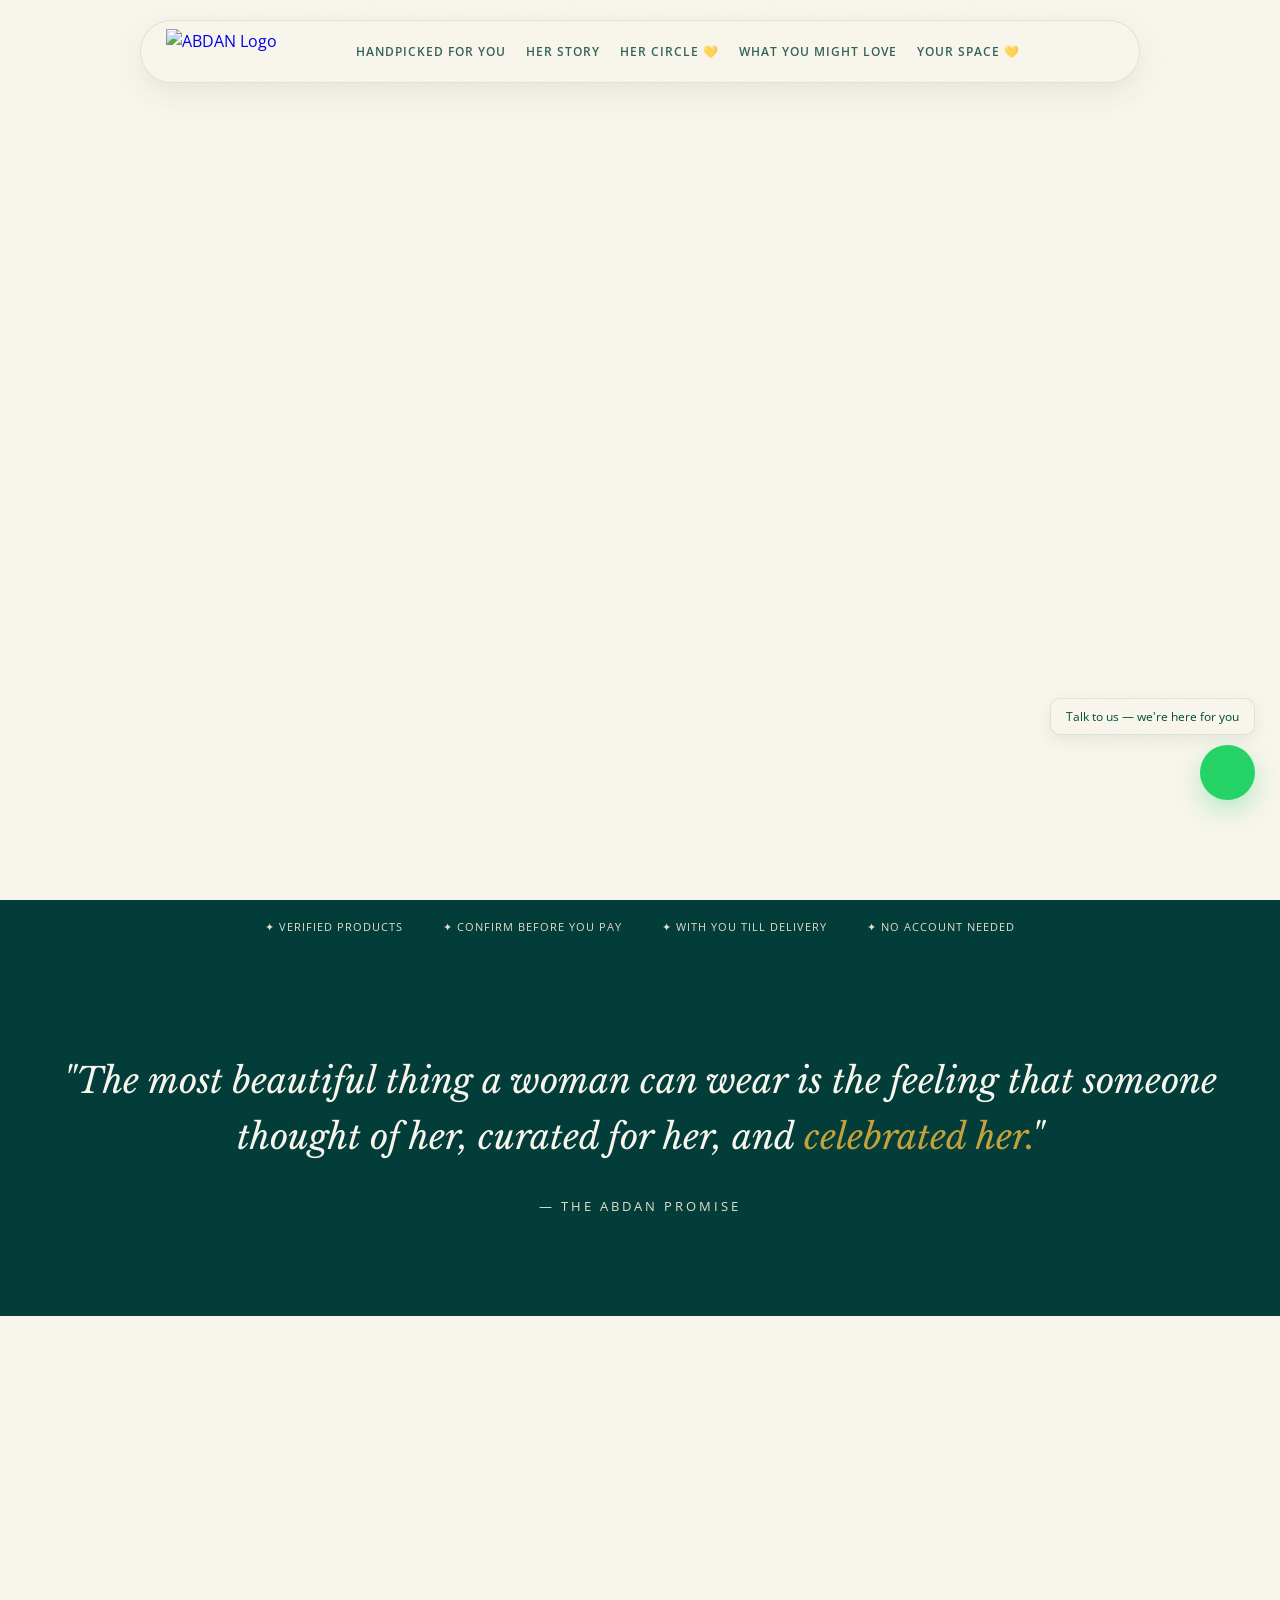
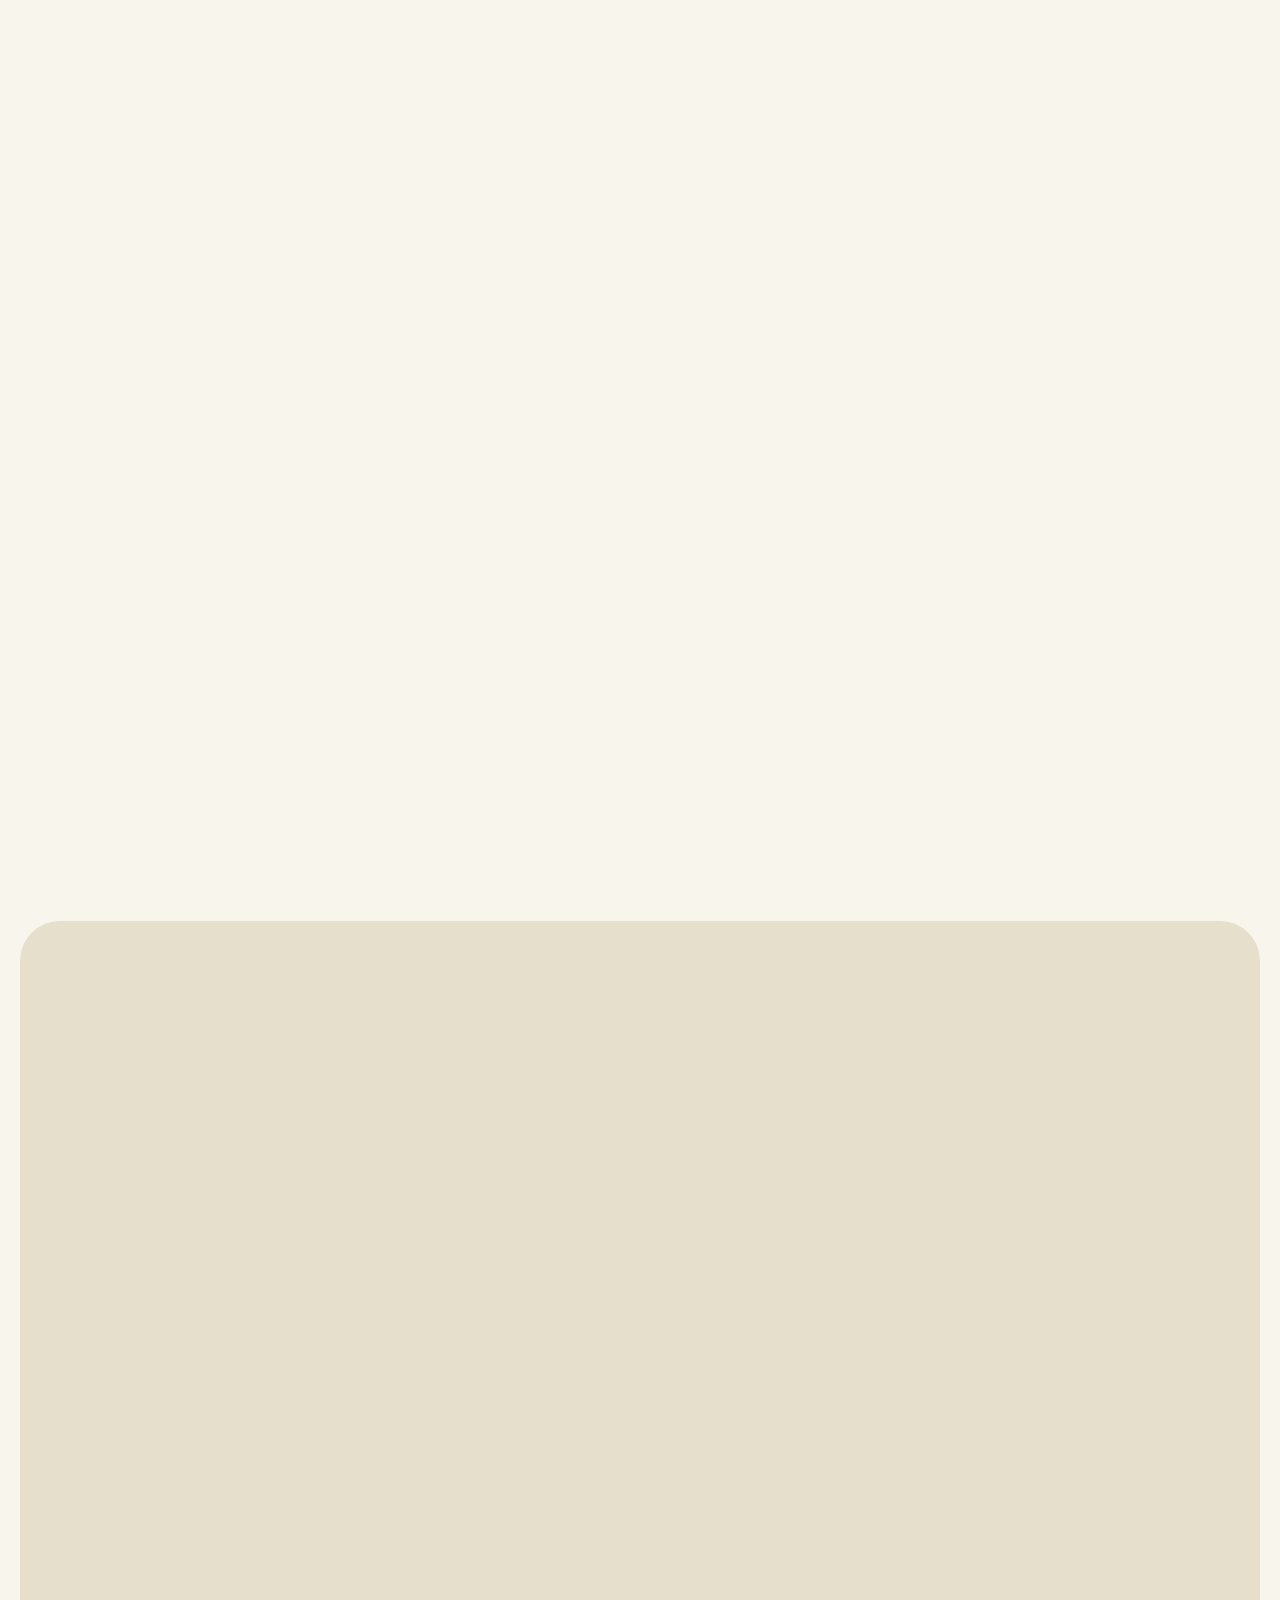
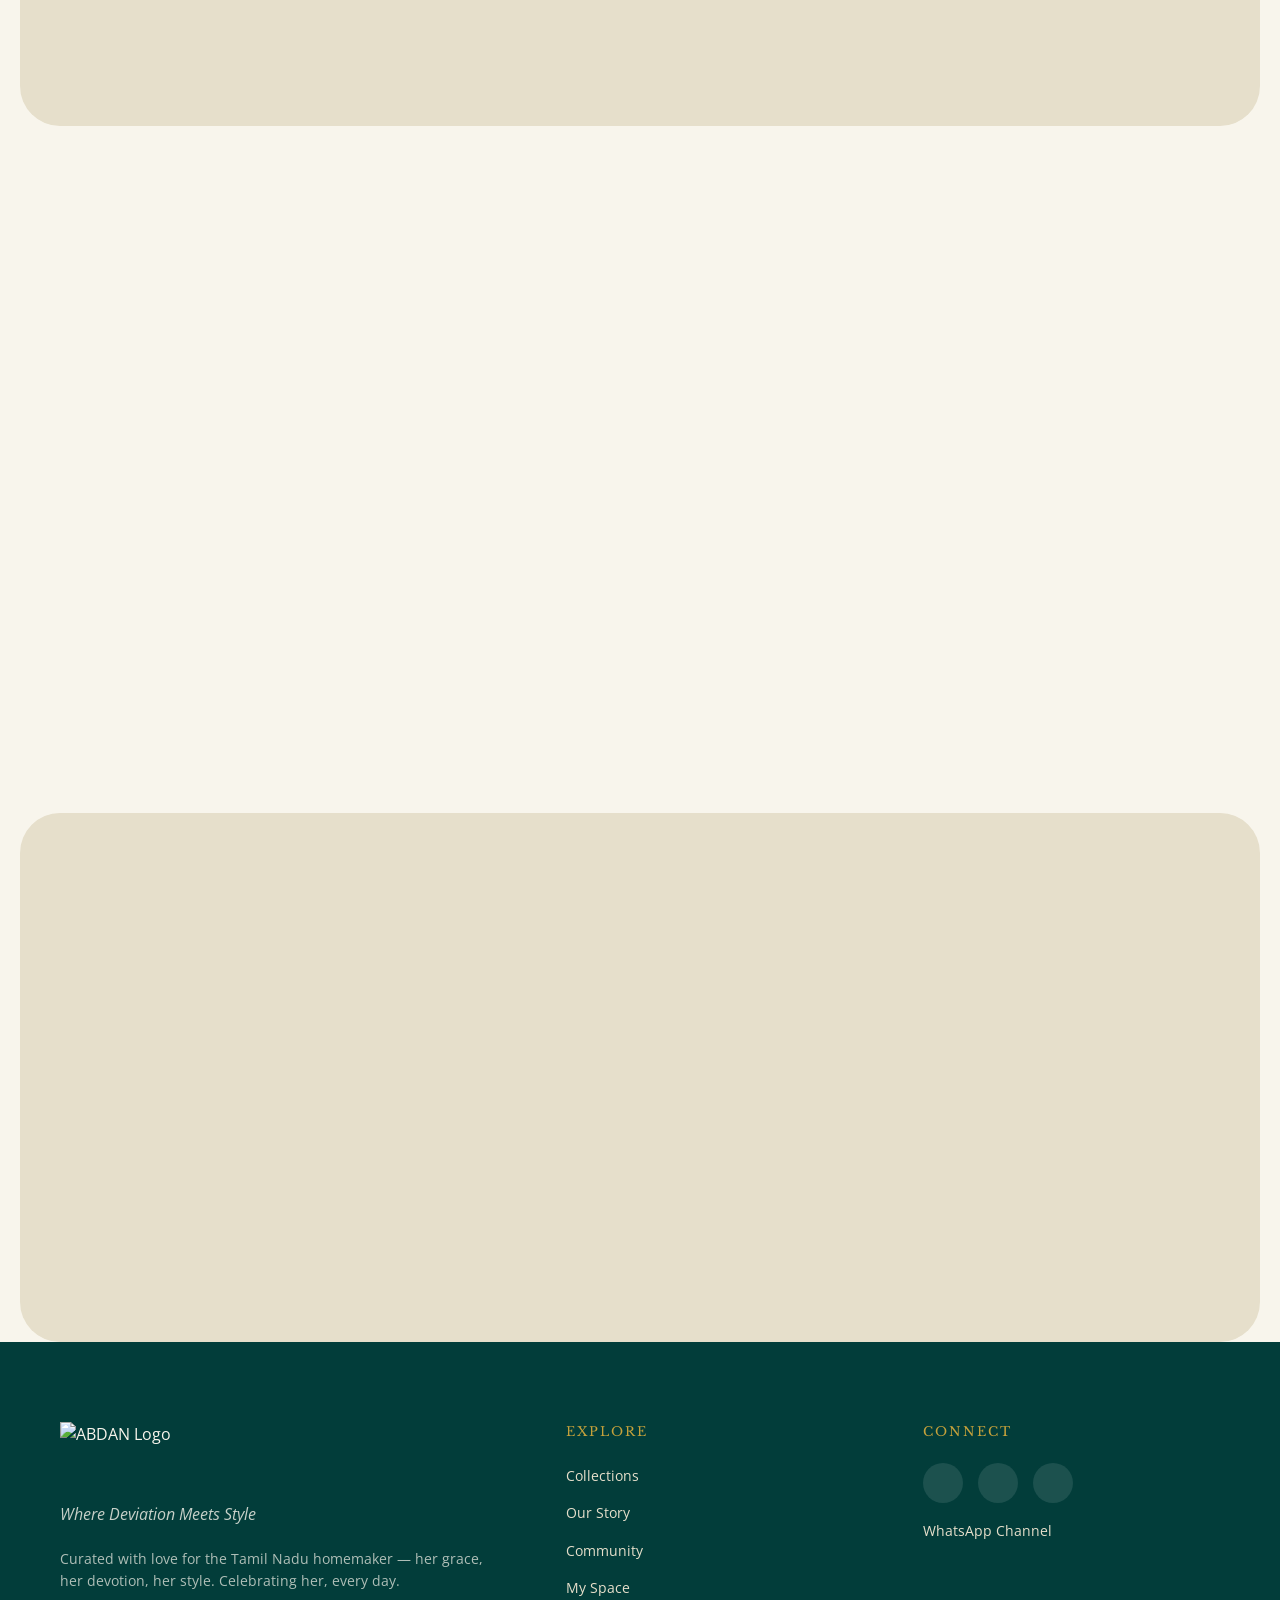
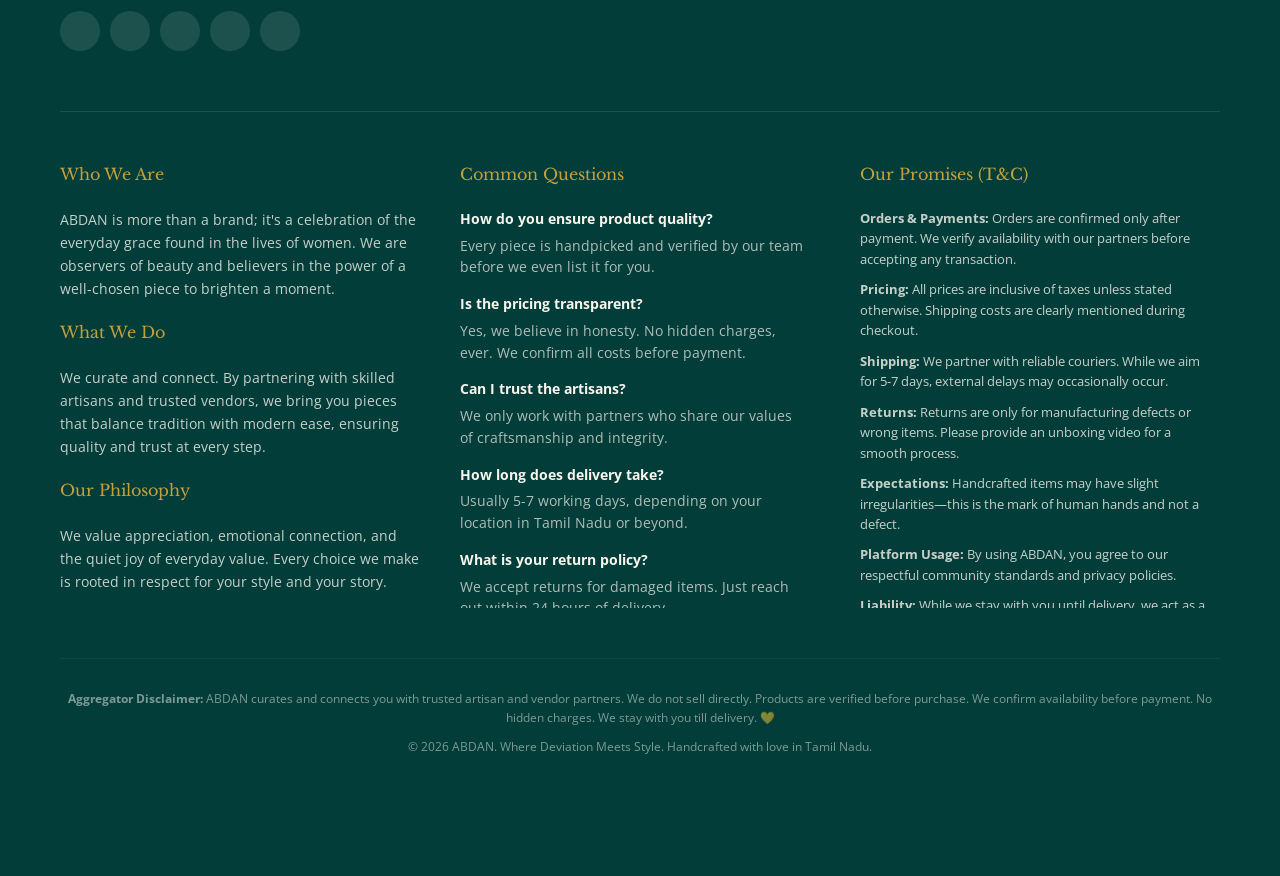
==== index.html @ f4cd762d "Add files via upload" ====
<!DOCTYPE html>
<html lang="ta-IN">
<head>
    <meta charset="UTF-8"/>
    <meta name="viewport" content="width=device-width,initial-scale=1.0,viewport-fit=cover"/>
    <meta name="description" content="ABDAN — Where Deviation Meets Style. Curated ethnic wear for Tamil Nadu women who deserve to feel celebrated every day."/>
    <title>ABDAN | Where Deviation Meets Style</title>
    <meta name="theme-color" content="#023D3A"/>
    <meta name="mobile-web-app-capable" content="yes"/>
    <meta name="apple-mobile-web-app-capable" content="yes"/>
    <meta name="apple-mobile-web-app-title" content="ABDAN"/>
    <link rel="icon" type="image/png" href="https://files.manuscdn.com/user_upload_by_module/session_file/310519663561972157/GvogLbUBgONDrsTX.png"/>
    <link id="manifest-link" rel="manifest"/>
    
    <!-- Fonts -->
    <link rel="preconnect" href="https://fonts.googleapis.com"/>
    <link rel="preconnect" href="https://fonts.gstatic.com" crossorigin/>
    <link href="https://fonts.googleapis.com/css2?family=Libre+Baskerville:ital,wght@0,400;0,700;1,400&family=Open+Sans:ital,wght@0,300;0,400;0,600;0,700;1,300;1,400&family=Dancing+Script:wght@600&display=swap" rel="stylesheet"/>
    
    <!-- Icons -->
    <script src="https://unpkg.com/lucide@latest"></script>
    
    <style>
        :root {
            /* BRAND COLOR SYSTEM (HARD LOCK) */
            --emerald-green: #023D3A;
            --warm-gold: #C5A13B;
            --soft-cream: #E6DFCB;
            --ivory: #F8F5EC;
            
            /* UI Colors */
            --bg-primary: var(--ivory);
            --bg-secondary: var(--soft-cream);
            --text-primary: var(--emerald-green);
            --text-secondary: #044D37; /* Open Sans Body Color */
            --accent: var(--warm-gold);
            --nav-bg: rgba(248, 245, 236, 0.9);
            --card-bg: #ffffff;
            --border-color: rgba(2, 61, 58, 0.1);
            --shadow: rgba(2, 61, 58, 0.08);
            
            --transition: all 0.4s cubic-bezier(0.16, 1, 0.3, 1);
            --ease-out: cubic-bezier(0.2, 1, 0.3, 1);
        }

        [data-theme="dark"] {
            --bg-primary: #011f1d;
            --bg-secondary: #022b29;
            --text-primary: var(--soft-cream);
            --text-secondary: var(--ivory);
            --accent: var(--warm-gold);
            --nav-bg: rgba(1, 31, 29, 0.9);
            --card-bg: #023D3A;
            --border-color: rgba(230, 223, 203, 0.15);
            --shadow: rgba(0, 0, 0, 0.3);
        }

        * {
            margin: 0;
            padding: 0;
            box-sizing: border-box;
            -webkit-tap-highlight-color: transparent;
        }

        html {
            scroll-behavior: smooth;
            -webkit-text-size-adjust: 100%;
            overflow-x: hidden;
            height: auto;
            min-height: 100%;
        }

        body {
            font-family: 'Open Sans', sans-serif;
            background-color: var(--bg-primary);
            color: var(--text-secondary);
            line-height: 1.6;
            overflow-x: hidden;
            transition: background-color 0.5s ease, color 0.5s ease;
            -webkit-font-smoothing: antialiased;
            height: auto;
            min-height: 100%;
            position: relative;
        }

        /* Noise Overlay */
        body::after {
            content: '';
            position: fixed;
            inset: 0;
            pointer-events: none;
            z-index: 9000;
            background-image: url("data:image/svg+xml,%3Csvg xmlns='http://www.w3.org/2000/svg' width='200' height='200'%3E%3Cfilter id='n'%3E%3CfeTurbulence type='fractalNoise' baseFrequency='.85' numOctaves='4' stitchTiles='stitch'/%3E%3C/filter%3E%3Crect width='200' height='200' filter='url(%23n)' opacity='.025'/%3E%3C/svg%3E");
            opacity: .4;
        }

        /* TYPOGRAPHY SYSTEM (HARD LOCK) */
        h1, h2, h3, h4, .font-serif {
            font-family: 'Libre Baskerville', serif;
            color: var(--text-primary);
            font-weight: 400;
        }

        .abdan-calligraph {
            font-family: 'Dancing Script', cursive;
        }

        .container {
            max-width: 1200px;
            margin: 0 auto;
            padding: 0 20px;
        }

        /* Floating Navigation Bar */
        nav {
            position: fixed;
            top: 20px;
            left: 50%;
            transform: translateX(-50%);
            width: 90%;
            max-width: 1000px;
            background: var(--nav-bg);
            backdrop-filter: blur(12px);
            -webkit-backdrop-filter: blur(12px);
            z-index: 1000;
            border-radius: 50px;
            padding: 8px 25px;
            display: flex;
            justify-content: space-between;
            align-items: center;
            border: 1px solid var(--border-color);
            box-shadow: 0 10px 30px var(--shadow);
            transition: var(--transition);
            will-change: transform, top, width;
        }

        nav.scrolled {
            top: 10px;
            width: 95%;
            padding: 6px 20px;
        }

        .logo-area {
            display: flex;
            align-items: center;
            gap: 10px;
            text-decoration: none;
        }

        .logo-img-header {
            height: 45px;
            width: auto;
            display: block;
        }

        .nav-links {
            display: flex;
            gap: 20px;
            align-items: center;
        }

        .nav-links a {
            text-decoration: none;
            color: var(--text-primary);
            font-size: 0.75rem;
            font-weight: 600;
            text-transform: uppercase;
            letter-spacing: 1px;
            transition: var(--transition);
            opacity: 0.8;
        }

        .nav-links a:hover {
            opacity: 1;
            color: var(--accent);
        }

        .nav-actions {
            display: flex;
            align-items: center;
            gap: 15px;
        }

        .theme-toggle {
            background: none;
            border: none;
            cursor: pointer;
            color: var(--text-primary);
            display: flex;
            align-items: center;
            justify-content: center;
            padding: 8px;
            border-radius: 50%;
            transition: var(--transition);
            touch-action: manipulation;
        }

        .theme-toggle:hover {
            background: rgba(197, 161, 59, 0.1);
        }

        /* Hero Section */
        #hero {
            padding: 160px 0 80px;
            min-height: 100vh;
            display: flex;
            align-items: center;
        }

        .hero-grid {
            display: grid;
            grid-template-columns: 1.2fr 0.8fr;
            gap: 60px;
            align-items: center;
        }

        .hero-tagline {
            color: var(--accent);
            font-family: 'Libre Baskerville', serif;
            text-transform: uppercase;
            letter-spacing: 4px;
            font-size: 0.75rem;
            margin-bottom: 1rem;
            display: block;
        }

        .hero h1 {
            font-size: clamp(2.5rem, 5vw, 4rem);
            line-height: 1.15;
            margin-bottom: 1.5rem;
        }

        .hero h1 em {
            font-style: italic;
            color: var(--text-primary);
        }

        .hero h1 span.g {
            color: var(--accent);
        }

        .hero p {
            font-size: 1.1rem;
            color: var(--text-secondary);
            max-width: 500px;
            margin-bottom: 2.5rem;
        }

        .hero-image-container {
            position: relative;
            border-radius: 20px;
            overflow: hidden;
            box-shadow: 0 30px 60px var(--shadow);
            will-change: transform;
        }

        .hero-image {
            width: 100%;
            display: block;
            transition: transform 0.8s ease;
        }

        /* Buttons */
        .btn {
            display: inline-flex;
            align-items: center;
            gap: 10px;
            padding: 14px 28px;
            border-radius: 50px;
            text-decoration: none;
            font-weight: 600;
            font-size: 0.9rem;
            transition: var(--transition);
            cursor: pointer;
            border: none;
            touch-action: manipulation;
        }

        .btn-primary {
            background: var(--emerald-green);
            color: var(--ivory);
            box-shadow: 0 10px 20px rgba(2, 61, 58, 0.2);
        }

        [data-theme="dark"] .btn-primary {
            background: var(--warm-gold);
            color: var(--emerald-green);
        }

        .btn-outline {
            background: transparent;
            border: 2px solid var(--emerald-green);
            color: var(--emerald-green);
        }

        [data-theme="dark"] .btn-outline {
            border-color: var(--soft-cream);
            color: var(--soft-cream);
        }

        .btn:active {
            transform: scale(0.96);
        }

        .btn:hover {
            transform: translateY(-3px);
            box-shadow: 0 15px 30px var(--shadow);
        }

        /* Trust Bar */
        #tbar {
            background: var(--emerald-green);
            padding: 1.1rem 2rem;
            display: flex;
            align-items: center;
            justify-content: center;
            gap: 2.5rem;
            flex-wrap: wrap;
            color: var(--soft-cream);
            font-size: 0.7rem;
            text-transform: uppercase;
            letter-spacing: 1px;
        }

        /* Sections */
        section {
            padding: 100px 0;
        }

        .section-title {
            text-align: center;
            margin-bottom: 60px;
        }

        .section-title h2 {
            font-size: clamp(2rem, 4vw, 3rem);
            margin-bottom: 15px;
        }

        .section-title h2 em {
            font-style: italic;
            color: var(--accent);
        }

        .section-title p {
            max-width: 600px;
            margin: 0 auto;
            color: var(--text-secondary);
        }

        /* Aggregator Disclaimer Box */
        .disc-s {
            background: rgba(197, 161, 59, 0.1);
            border: 1px solid rgba(197, 161, 59, 0.3);
            border-radius: 1rem;
            padding: 1.2rem;
            display: flex;
            align-items: flex-start;
            gap: 12px;
            font-size: 0.85rem;
            color: var(--text-secondary);
            margin-bottom: 40px;
        }

        /* Filtering UI */
        .filter-container {
            display: flex;
            justify-content: center;
            flex-wrap: wrap;
            gap: 10px;
            margin-bottom: 40px;
            -webkit-overflow-scrolling: touch;
        }

        .filter-btn {
            padding: 8px 20px;
            border-radius: 20px;
            border: 1px solid var(--border-color);
            background: var(--card-bg);
            color: var(--text-primary);
            font-size: 0.8rem;
            font-weight: 600;
            cursor: pointer;
            transition: var(--transition);
            touch-action: manipulation;
        }

        .filter-btn:hover, .filter-btn.active {
            background: var(--emerald-green);
            color: var(--ivory);
            border-color: var(--emerald-green);
        }

        [data-theme="dark"] .filter-btn.active {
            background: var(--warm-gold);
            color: var(--emerald-green);
            border-color: var(--warm-gold);
        }

        /* Product Cards */
        .products-grid {
            display: grid;
            grid-template-columns: repeat(3, 1fr);
            gap: 30px;
        }

        .product-card {
            background: var(--card-bg);
            border-radius: 20px;
            overflow: hidden;
            transition: var(--transition);
            border: 1px solid var(--border-color);
            cursor: pointer;
            display: flex;
            flex-direction: column;
            will-change: transform;
        }

        .product-card:hover {
            transform: translateY(-10px);
            box-shadow: 0 20px 40px var(--shadow);
        }

        .product-img {
            width: 100%;
            height: 380px;
            object-fit: cover;
            transition: transform 0.8s var(--ease-out);
        }

        .product-card:hover .product-img {
            transform: scale(1.05);
        }

        .product-content {
            padding: 25px;
            flex-grow: 1;
            display: flex;
            flex-direction: column;
        }

        .product-tag {
            color: var(--accent);
            font-size: 0.7rem;
            text-transform: uppercase;
            font-weight: 700;
            letter-spacing: 1px;
            margin-bottom: 10px;
            display: block;
        }

        .product-price {
            font-family: 'Libre Baskerville', serif;
            font-size: 1.2rem;
            color: var(--emerald-green);
            margin: 15px 0;
            font-weight: 700;
        }

        [data-theme="dark"] .product-price {
            color: var(--warm-gold);
        }

        /* Testimonials */
        .testimonials-section {
            background: var(--bg-secondary);
            border-radius: 40px;
            margin: 0 20px;
            padding: 80px 0;
        }

        .testimonial-grid {
            display: grid;
            grid-template-columns: repeat(3, 1fr);
            gap: 30px;
        }

        .testimonial-card {
            padding: 40px;
            background: var(--card-bg);
            border-radius: 25px;
            position: relative;
            border: 1px solid var(--border-color);
        }

        .testimonial-card p {
            font-style: italic;
            margin-bottom: 25px;
            font-size: 0.95rem;
            line-height: 1.8;
        }

        .tft {
            display: flex;
            align-items: center;
            gap: 15px;
        }

        .tav2 {
            width: 45px;
            height: 45px;
            background: rgba(2, 61, 58, 0.1);
            border-radius: 50%;
            display: flex;
            align-items: center;
            justify-content: center;
            font-weight: 700;
            color: var(--emerald-green);
        }

        /* Coming Soon Cards */
        .teag {
            display: grid;
            grid-template-columns: 1fr 1fr;
            gap: 30px;
        }

        .tec {
            background: var(--card-bg);
            padding: 40px;
            border-radius: 25px;
            text-align: center;
            border: 1px solid var(--border-color);
            transition: var(--transition);
            cursor: pointer;
            touch-action: manipulation;
        }

        .tec:hover {
            transform: translateY(-5px);
            border-color: var(--accent);
        }

        /* Popups */
        #tpop {
            position: fixed;
            inset: 0;
            background: rgba(1, 31, 29, 0.6);
            backdrop-filter: blur(8px);
            -webkit-backdrop-filter: blur(8px);
            z-index: 2000;
            display: none;
            align-items: center;
            justify-content: center;
            padding: 20px;
            transition: opacity 0.3s ease;
        }

        #tpop.op {
            display: flex;
            animation: fadeIn 0.3s ease forwards;
        }

        @keyframes fadeIn {
            from { opacity: 0; }
            to { opacity: 1; }
        }

        .popbox {
            background: var(--bg-primary);
            max-width: 450px;
            width: 100%;
            padding: 40px;
            border-radius: 30px;
            text-align: center;
            border: 1px solid var(--border-color);
            box-shadow: 0 30px 60px rgba(0,0,0,0.2);
            transform: translateY(20px);
            transition: transform 0.3s var(--ease-out);
        }

        #tpop.op .popbox {
            transform: translateY(0);
        }

        /* Product Detail Modal System */
        #pmod {
            position: fixed;
            inset: 0;
            background: rgba(1, 31, 29, 0.7);
            backdrop-filter: blur(12px);
            -webkit-backdrop-filter: blur(12px);
            z-index: 1500;
            display: none;
            overflow-y: auto;
            padding: 40px 20px;
            -webkit-overflow-scrolling: touch;
        }

        #pmod.op {
            display: block;
            animation: fadeIn 0.3s ease forwards;
        }

        .modal-pane {
            background: var(--bg-primary);
            max-width: 900px;
            margin: 0 auto;
            border-radius: 30px;
            overflow: hidden;
            display: grid;
            grid-template-columns: 1fr 1fr;
            border: 1px solid var(--border-color);
            transform: scale(0.95);
            transition: transform 0.4s var(--ease-out);
        }

        #pmod.op .modal-pane {
            transform: scale(1);
        }

        .mp-img-wrap {
            width: 100%;
            height: 100%;
            background: var(--bg-secondary);
        }

        .mp-img-wrap img {
            width: 100%;
            height: 100%;
            object-fit: cover;
        }

        .mp-content {
            padding: 40px;
        }

        .sr {
            display: flex;
            justify-content: space-between;
            padding: 10px 0;
            border-bottom: 1px solid var(--border-color);
            font-size: 0.85rem;
        }

        .sl { font-weight: 700; color: var(--text-primary); }

        /* Social Share Feature */
        .share-container {
            margin-top: 25px;
            padding-top: 20px;
            border-top: 1px dashed var(--border-color);
        }

        .share-title {
            font-size: 0.8rem;
            font-weight: 700;
            color: var(--text-primary);
            margin-bottom: 12px;
            text-transform: uppercase;
            letter-spacing: 1px;
        }

        .share-buttons {
            display: flex;
            gap: 12px;
            flex-wrap: wrap;
        }

        .share-btn {
            width: 44px; /* Increased for mobile touch */
            height: 44px;
            border-radius: 50%;
            display: flex;
            align-items: center;
            justify-content: center;
            background: var(--bg-secondary);
            color: var(--text-primary);
            transition: var(--transition);
            cursor: pointer;
            border: none;
            touch-action: manipulation;
        }

        .share-btn:hover {
            background: var(--accent);
            color: var(--ivory);
            transform: scale(1.1);
        }

        /* Mobile Bottom Nav */
        .mobile-bottom-nav {
            display: none;
            position: fixed;
            bottom: 20px;
            left: 50%;
            transform: translateX(-50%);
            width: 90%;
            background: var(--nav-bg);
            backdrop-filter: blur(15px);
            -webkit-backdrop-filter: blur(15px);
            border-radius: 30px;
            padding: 12px 20px;
            justify-content: space-around;
            align-items: center;
            z-index: 1000;
            box-shadow: 0 -5px 25px var(--shadow);
            border: 1px solid var(--border-color);
            transition: transform 0.3s ease;
        }

        .mobile-nav-item {
            display: flex;
            flex-direction: column;
            align-items: center;
            text-decoration: none;
            color: var(--text-primary);
            gap: 4px;
            flex: 1;
            padding: 5px 0;
            touch-action: manipulation;
        }

        .mobile-nav-item span {
            font-size: 0.6rem;
            font-weight: 600;
            text-transform: uppercase;
        }

        /* WhatsApp Floating CTA */
        #waf {
            position: fixed;
            bottom: 100px;
            right: 25px;
            z-index: 900;
            display: flex;
            flex-direction: column;
            align-items: flex-end;
            gap: 10px;
            transition: transform 0.3s ease;
        }

        .wfb {
            width: 55px;
            height: 55px;
            background: #25D366;
            color: white;
            border-radius: 50%;
            display: flex;
            align-items: center;
            justify-content: center;
            box-shadow: 0 10px 25px rgba(37, 211, 102, 0.3);
            transition: var(--transition);
            touch-action: manipulation;
        }

        .wtip {
            background: var(--bg-primary);
            padding: 8px 15px;
            border-radius: 10px;
            font-size: 0.75rem;
            border: 1px solid var(--border-color);
            box-shadow: 0 5px 15px var(--shadow);
        }

        /* PWA Banner */
        #pwab {
            position: fixed;
            bottom: 100px;
            left: 25px;
            max-width: 320px;
            background: var(--bg-primary);
            padding: 20px;
            border-radius: 20px;
            border: 1px solid var(--border-color);
            box-shadow: 0 15px 40px var(--shadow);
            z-index: 1000;
            display: none;
        }

        #pwab.sh {
            display: block;
            animation: slideUp 0.5s var(--ease-out);
        }

        @keyframes slideUp {
            from { transform: translateY(50px); opacity: 0; }
            to { transform: translateY(0); opacity: 1; }
        }

        /* Reveal Animation */
        .reveal {
            opacity: 0;
            transform: translateY(40px);
            transition: opacity 1s var(--ease-out), transform 1s var(--ease-out);
            will-change: transform, opacity;
        }

        .reveal.active {
            opacity: 1;
            transform: translateY(0);
        }

        /* Mobile Responsive Optimizations */
        @media (max-width: 992px) {
            .hero-grid, .products-grid, .testimonial-grid, .teag, .modal-pane {
                grid-template-columns: 1fr;
            }
            #hero {
                text-align: center;
                padding-top: 120px;
            }
            .hero h1 { font-size: 2.5rem; }
            .hero p { margin: 0 auto 2rem; }
            .hero-image-container { order: -1; margin-bottom: 40px; }
            nav { width: 95%; top: 10px; padding: 6px 20px; }
            .nav-links { display: none; }
            .mobile-bottom-nav { display: flex; }
            #waf { bottom: 100px; }
            .mp-content { padding: 30px; }
            
            /* Performance: reduce blur intensity on mobile */
            nav, .mobile-bottom-nav, #pmod, #tpop {
                backdrop-filter: blur(8px);
                -webkit-backdrop-filter: blur(8px);
            }
            
            /* Larger tap targets */
            .btn, .filter-btn, .mobile-nav-item, .share-btn {
                min-height: 44px;
            }
        }

        /* Footer */
        footer {
            background: var(--emerald-green);
            color: var(--ivory);
            padding: 80px 0 120px;
        }

        .footer-grid {
            display: grid;
            grid-template-columns: 1.5fr 1fr 1fr;
            gap: 60px;
            margin-bottom: 60px;
        }
        
        .footer-logo-img {
            height: 60px;
            margin-bottom: 20px;
            display: block;
        }

        .footer-social-icon {
            display: inline-flex;
            align-items: center;
            justify-content: center;
            width: 40px;
            height: 40px;
            background: rgba(255,255,255,0.1);
            border-radius: 50%;
            color: white !important;
            transition: all 0.3s ease;
            text-decoration: none;
        }

        .footer-social-icon:hover {
            background: var(--accent);
            transform: translateY(-3px);
        }

        .footer-faq div::-webkit-scrollbar, .footer-tc div::-webkit-scrollbar {
            width: 4px;
        }

        .footer-faq div::-webkit-scrollbar-thumb, .footer-tc div::-webkit-scrollbar-thumb {
            background: var(--accent);
            border-radius: 10px;
        }

        .footer-tagline {
            font-style: italic;
            margin-bottom: 20px;
            opacity: 0.8;
        }

        .footer-links h4 {
            margin-bottom: 20px;
            text-transform: uppercase;
            font-size: 0.8rem;
            letter-spacing: 2px;
            color: var(--warm-gold);
        }

        .footer-links ul {
            list-style: none;
        }

        .footer-links li {
            margin-bottom: 12px;
        }

        .footer-links a {
            color: var(--soft-cream);
            text-decoration: none;
            transition: var(--transition);
            font-size: 0.9rem;
        }

        .footer-links a:hover {
            color: var(--warm-gold);
            padding-left: 5px;
        }
    </style>
</head>
<body data-theme="light">

    <!-- Floating Top Nav -->
    <nav id="topNav">
        <a href="#" class="logo-area">
            <img src="https://files.manuscdn.com/user_upload_by_module/session_file/310519663561972157/CLsmPdmHcNuRpeof.jpg" alt="ABDAN Logo" class="logo-img-header">
        </a>
        <div class="nav-links">
            <a href="#products">Handpicked for You</a>
            <a href="#wsy">Her Story</a>
            <a href="#testi">Her Circle 💛</a>
            <a href="#teasers">What You Might Love</a>
            <a href="#account">Your Space 💛</a>
        </div>
        <div class="nav-actions">
            <button class="theme-toggle" id="themeToggle" title="Toggle Light/Dark Mode">
                <i data-lucide="sun" id="themeIcon"></i>
            </button>
        </div>
    </nav>

    <!-- Mobile Bottom Nav (App Like) -->
    <div class="mobile-bottom-nav" id="bottomNav">
        <a href="#products" class="mobile-nav-item">
            <i data-lucide="shopping-bag" size="20"></i>
            <span>Shop</span>
        </a>
        <a href="#wsy" class="mobile-nav-item">
            <i data-lucide="heart" size="20"></i>
            <span>Story</span>
        </a>
        <a href="#account" class="mobile-nav-item">
            <i data-lucide="user" size="20"></i>
            <span>Space</span>
        </a>
        <a href="https://wa.me/918760595307" class="mobile-nav-item">
            <i data-lucide="message-circle" size="20"></i>
            <span>Chat</span>
        </a>
    </div>

    <!-- WhatsApp Floating CTA -->
    <div id="waf">
        <div class="wtip">Talk to us — we're here for you</div>
        <a href="https://wa.me/918760595307" target="_blank" class="wfb"><i data-lucide="message-circle"></i></a>
    </div>

    <!-- PWA Banner -->
    <div id="pwab">
        <div class="pwatx">
            <p style="font-weight: 700; margin-bottom: 10px;">This space belongs on your phone 💛</p>
            <p style="font-size: 0.8rem; margin-bottom: 20px;">Open us like a memory, anytime — even without internet.</p>
        </div>
        <div style="display: flex; gap: 10px;">
            <button class="btn btn-primary" id="pwaib" style="padding: 8px 15px; font-size: 0.75rem;">Keep ABDAN Close 💛</button>
            <button id="pwadb" style="background: none; border: none; font-size: 0.75rem; color: var(--text-secondary); cursor: pointer;">Not yet, thank you</button>
        </div>
    </div>

    <main>
        <!-- Hero -->
        <section id="hero">
            <div class="container">
                <div class="hero-grid">
                    <div class="reveal">
                        <p class="hero-tagline">Where Deviation Meets Style</p>
                        <h1>You always think<br/>of <em>everyone…</em><br/><span class="g">this time, we thought<br/>of you. 💛</span></h1>
                        <p class="hero-sub">Every morning you fold the day around others — their tiffins, their schedules, their smiles. <strong>You are the heartbeat of your home.</strong> ABDAN is a warm corner curated just for you.</p>
                        <div style="display: flex; gap: 15px; flex-wrap: wrap; justify-content: center;">
                            <a href="https://wa.me/918760595307?text=Hi+%F0%9F%92%9B%2C+I+found+ABDAN+and+something+here+caught+my+heart.+I%27d+love+to+know+more+%E2%80%94+no+rush+at+all." target="_blank" class="btn btn-primary">Ask us about this 💛</a>
                            <a href="#products" class="btn btn-outline">See what we found for you</a>
                        </div>
                        <div style="margin-top: 40px; display: flex; align-items: center; gap: 15px; justify-content: center;">
                            <div style="display: flex;">
                                <div style="width: 32px; height: 32px; border-radius: 50%; background: rgba(197, 161, 59, 0.24); display: flex; align-items: center; justify-content: center; border: 2px solid var(--bg-primary);">M</div>
                                <div style="width: 32px; height: 32px; border-radius: 50%; background: rgba(2, 61, 58, 0.18); display: flex; align-items: center; justify-content: center; border: 2px solid var(--bg-primary); margin-left: -8px;">P</div>
                                <div style="width: 32px; height: 32px; border-radius: 50%; background: rgba(123, 28, 46, 0.15); display: flex; align-items: center; justify-content: center; border: 2px solid var(--bg-primary); margin-left: -8px;">S</div>
                                <div style="width: 32px; height: 32px; border-radius: 50%; background: rgba(197, 161, 59, 0.3); display: flex; align-items: center; justify-content: center; border: 2px solid var(--bg-primary); margin-left: -8px;">R</div>
                            </div>
                            <span style="font-size: 0.85rem; opacity: 0.7;"><strong>1,200+ women</strong> feel celebrated</span>
                        </div>
                    </div>
                    <div class="hero-image-container reveal" style="transition-delay: 0.2s;">
                        <img src="https://images.unsplash.com/photo-1610030469983-98e550d6193c?auto=format&fit=crop&w=800&q=80" alt="ABDAN Saree" class="hero-image">
                    </div>
                </div>
            </div>
        </section>

        <!-- Trust Bar -->
        <div id="tbar">
            <span>✦ Verified Products</span>
            <span>✦ Confirm Before You Pay</span>
            <span>✦ With You Till Delivery</span>
            <span>✦ No Account Needed</span>
        </div>

        <!-- Belief Section -->
        <section id="belief" style="background: var(--emerald-green); color: var(--ivory); text-align: center; padding: 100px 20px;">
            <div class="container">
                <blockquote style="font-family: 'Libre Baskerville', serif; font-size: clamp(1.5rem, 3vw, 2.2rem); font-style: italic; line-height: 1.6; margin-bottom: 30px;">
                    "The most beautiful thing a woman can wear is the feeling that someone thought of her, curated for her, and <span style="color: var(--warm-gold);">celebrated her.</span>"
                </blockquote>
                <p style="text-transform: uppercase; letter-spacing: 3px; font-size: 0.8rem; color: var(--soft-cream);">— The ABDAN Promise</p>
            </div>
        </section>

        <!-- Handpicked for You -->
        <section id="products">
            <div class="container">
                <div class="section-title reveal">
                    <p class="hero-tagline" style="text-align: center;">Three Moments, Chosen for You</p>
                    <h2>Handpicked for You</h2>
                </div>

                <div class="disc-s reveal">
                    <i data-lucide="info" size="18" style="color: var(--warm-gold); flex-shrink: 0;"></i>
                    <p>ABDAN is a curated aggregator. We verify all products and confirm availability before you pay. No hidden charges. We stay with you till delivery. 💛</p>
                </div>

                <!-- Filtering UI -->
                <div class="filter-container reveal" id="filterContainer">
                    <button class="filter-btn active" onclick="filterProducts('All')">All Collections</button>
                    <button class="filter-btn" onclick="filterProducts('Heritage Moments')">Heritage Moments</button>
                    <button class="filter-btn" onclick="filterProducts('Everyday Grace')">Everyday Grace</button>
                    <button class="filter-btn" onclick="filterProducts('Festive Glow')">Festive Glow</button>
                </div>
                
                <div class="products-grid" id="productsGrid">
                    <!-- Products rendered by JS -->
                </div>
            </div>
        </section>

        <!-- Her Story -->
        <section id="wsy">
            <div class="container">
                <div class="section-title reveal">
                    <p class="hero-tagline" style="text-align: center;">We See You</p>
                    <h2>Her Story</h2>
                </div>
                <div class="testimonial-grid">
                    <div class="testimonial-card reveal">
                        <span style="font-size: 2rem; margin-bottom: 20px; display: block;">🌅</span>
                        <h3>The 5 AM Morning</h3>
                        <p>Before anyone else wakes, you are already caring — making tiffin, beginning the day for everyone. You deserve something beautiful to begin it for yourself too.</p>
                    </div>
                    <div class="testimonial-card reveal" style="transition-delay: 0.1s;">
                        <span style="font-size: 2rem; margin-bottom: 20px; display: block;">🙏</span>
                        <h3>The Quiet Prayer</h3>
                        <p>Every morning, a moment of devotion for your family, your home, your hopes. Your clothing can honour that quiet grace you carry every single day.</p>
                    </div>
                    <div class="testimonial-card reveal" style="transition-delay: 0.2s;">
                        <span style="font-size: 2rem; margin-bottom: 20px; display: block;">💐</span>
                        <h3>The Function You Dress For</h3>
                        <p>A wedding, a puja, a school function. You make everyone look their best. This time, let something make you feel like the celebration itself.</p>
                    </div>
                </div>
            </div>
        </section>

        <!-- Her Circle 💛 -->
        <section id="testi" class="testimonials-section">
            <div class="container">
                <div class="section-title reveal">
                    <p class="hero-tagline" style="text-align: center;">Community Voice</p>
                    <h2>Her Circle 💛</h2>
                </div>
                <div class="testimonial-grid">
                    <div class="testimonial-card reveal">
                        <p>"I was scared to buy online. My daughter-in-law showed me ABDAN. They were so patient, confirmed everything before I paid. The saree arrived like a gift. I cried a little. It fit perfectly."</p>
                        <footer class="tft">
                            <div class="tav2">K</div>
                            <div>
                                <div style="font-weight: 700;">Kavitha R.</div>
                                <div style="font-size: 0.75rem; opacity: 0.6;">Coimbatore, Tamil Nadu</div>
                            </div>
                        </footer>
                    </div>
                    <div class="testimonial-card reveal" style="transition-delay: 0.1s; background: var(--emerald-green); color: var(--ivory);">
                        <p>"I wore my ABDAN kurti to my son's school function. Three mothers asked where I got it. I'm just a mother from Salem. But that day I felt so beautiful. ABDAN makes you feel like you matter."</p>
                        <footer class="tft">
                            <div class="tav2" style="background: var(--warm-gold); color: var(--emerald-green);">S</div>
                            <div>
                                <div style="font-weight: 700;">Sumathi N.</div>
                                <div style="font-size: 0.75rem; opacity: 0.6;">Salem, Tamil Nadu</div>
                            </div>
                        </footer>
                    </div>
                    <div class="testimonial-card reveal" style="transition-delay: 0.2s;">
                        <p>"I ordered a dupatta for Pongal. It arrived with a handwritten note — 'May your celebrations be as colourful as you are.' I still have that note. No shop has ever made me feel so seen."</p>
                        <footer class="tft">
                            <div class="tav2">L</div>
                            <div>
                                <div style="font-weight: 700;">Lakshmi V.</div>
                                <div style="font-size: 0.75rem; opacity: 0.6;">Madurai, Tamil Nadu</div>
                            </div>
                        </footer>
                    </div>
                </div>
            </div>
        </section>

        <!-- What You Might Love -->
        <section id="teasers">
            <div class="container">
                <div class="section-title reveal">
                    <p class="hero-tagline" style="text-align: center;">Coming Soon</p>
                    <h2>What You Might Love</h2>
                </div>
                <div class="teag">
                    <div class="tec reveal" onclick="openT('loyalty')">
                        <span style="font-size: 3rem; margin-bottom: 20px; display: block;">💎</span>
                        <h3>ABDAN Loyalty Circle</h3>
                        <p style="margin-bottom: 20px;">A special place where your opinions, your style, and your loyalty are celebrated with early access, exclusive pieces, and personal attention — because you deserve to be remembered.</p>
                        <span style="color: var(--accent); font-weight: 700;">Explore the Circle →</span>
                    </div>
                    <div class="tec reveal" style="transition-delay: 0.1s;" onclick="openT('community')">
                        <span style="font-size: 3rem; margin-bottom: 20px; display: block;">🌸</span>
                        <h3>ABDAN Community</h3>
                        <p style="margin-bottom: 20px;">Share your fashion stories, ask opinions, celebrate each other's style, and connect with women who understand your world. A warm, safe, joyful space — just for you.</p>
                        <span style="color: var(--accent); font-weight: 700;">Join the Community →</span>
                    </div>
                </div>
            </div>
        </section>

        <!-- Your Space 💛 -->
        <section id="account" style="background: var(--bg-secondary); border-radius: 40px; margin: 0 20px;">
            <div class="container">
                <div class="hero-grid">
                    <div class="reveal">
                        <p class="hero-tagline">Your Celebration Space</p>
                        <h2>Your Space 💛</h2>
                        <p>Your favourites, your style history, your special moments — saved and remembered. Creating an account is entirely optional. You can always buy without one.</p>
                        <a href="https://wa.me/918760595307?text=Hi+%F0%9F%92%9B%2C+I+d+like+to+create+my+personal+space+on+ABDAN!" target="_blank" class="btn btn-primary">Create My Space 💛</a>
                    </div>
                    <div class="reveal" style="display: grid; grid-template-columns: 1fr 1fr; gap: 20px;">
                        <div style="background: var(--card-bg); padding: 25px; border-radius: 20px; border: 1px solid var(--border-color);">
                            <i data-lucide="heart" color="var(--accent)" style="margin-bottom: 15px;"></i>
                            <h4 style="margin-bottom: 10px;">Moments Loved</h4>
                            <p style="font-size: 0.75rem; opacity: 0.7;">Save the pieces that caught your eye. Your favourites wait here, always.</p>
                        </div>
                        <div style="background: var(--card-bg); padding: 25px; border-radius: 20px; border: 1px solid var(--border-color);">
                            <i data-lucide="shopping-bag" color="var(--accent)" style="margin-bottom: 15px;"></i>
                            <h4 style="margin-bottom: 10px;">Your Keepsakes</h4>
                            <p style="font-size: 0.75rem; opacity: 0.7;">Every order — a memory of the day you chose something just for yourself.</p>
                        </div>
                        <div style="background: var(--card-bg); padding: 25px; border-radius: 20px; border: 1px solid var(--border-color);">
                            <i data-lucide="sparkles" color="var(--accent)" style="margin-bottom: 15px;"></i>
                            <h4 style="margin-bottom: 10px;">Style Profile</h4>
                            <p style="font-size: 0.75rem; opacity: 0.7;">So we remember what you love and surprise you with pieces that speak to you.</p>
                        </div>
                        <div style="background: var(--card-bg); padding: 25px; border-radius: 20px; border: 1px solid var(--border-color);">
                            <i data-lucide="mail" color="var(--accent)" style="margin-bottom: 15px;"></i>
                            <h4 style="margin-bottom: 10px;">Personal Notes</h4>
                            <p style="font-size: 0.75rem; opacity: 0.7;">Festival greetings, style updates — because you deserve to be remembered always.</p>
                        </div>
                    </div>
                </div>
            </div>
        </section>
    </main>

    <!-- Product Detail Modals -->
    <div id="pmod">
        <div class="modal-pane">
            <div class="mp-img-wrap" id="mimg"></div>
            <div class="mp-content">
                <button onclick="closeP()" style="float: right; cursor: pointer; border: none; background: none; padding: 10px;"><i data-lucide="x"></i></button>
                <span class="product-tag" id="mptag">Handpicked for You</span>
                <h3 id="mpname">Product Name</h3>
                <p id="mdesc" style="margin: 20px 0; font-size: 0.95rem; line-height: 1.8;"></p>
                <div class="product-price" id="mpr">Price</div>
                
                <div id="mspecs" style="margin: 25px 0;"></div>

                <div style="background: rgba(197, 161, 59, 0.1); padding: 20px; border-radius: 15px; margin: 25px 0;">
                    <h4 style="font-size: 0.9rem; margin-bottom: 10px;">🏛 Cultural Touch</h4>
                    <p id="mhist" style="font-size: 0.85rem; line-height: 1.6;"></p>
                </div>
                
                <div style="background: var(--bg-secondary); padding: 20px; border-radius: 15px; margin: 25px 0; border: 1px dashed var(--accent);">
                    <h4 style="font-size: 0.9rem; margin-bottom: 10px; color: var(--accent);">💛 Just for You</h4>
                    <div id="mstyling" style="font-size: 0.85rem; line-height: 1.6; color: var(--text-secondary);"></div>
                </div>
                
                <div id="msoul" style="font-style: italic; font-size: 0.9rem; margin-bottom: 25px; color: var(--text-primary);"></div>
                
                <a href="#" id="mwa" target="_blank" class="btn btn-primary" style="width: 100%; justify-content: center;">Ask us about this 💛</a>

                <!-- Social Share Feature -->
                <div class="share-container">
                    <h4 class="share-title">Share this style</h4>
                    <div class="share-buttons" id="shareButtons">
                        <!-- Rendered by JS -->
                    </div>
                </div>
            </div>
        </div>
    </div>

    <!-- Info Popup -->
    <div id="tpop">
        <div class="popbox">
            <div id="pico" style="font-size: 3rem; margin-bottom: 20px;"></div>
            <h3 id="ptit" style="margin-bottom: 15px;"></h3>
            <p id="pmsg" style="margin-bottom: 25px; font-size: 0.9rem; opacity: 0.8; line-height: 1.7;"></p>
            <button class="btn btn-primary" onclick="closeT()">I can't wait! 💛</button>
        </div>
    </div>

    <footer>
        <div class="container">
            <div class="footer-grid">
                <div>
                    <img src="https://files.manuscdn.com/user_upload_by_module/session_file/310519663561972157/GvogLbUBgONDrsTX.png" alt="ABDAN Logo" class="footer-logo-img">
                    <p class="footer-tagline">Where Deviation Meets Style</p>
                    <p style="font-size: 0.85rem; opacity: 0.7; margin-bottom: 20px;">Curated with love for the Tamil Nadu homemaker — her grace, her devotion, her style. Celebrating her, every day.</p>
                    <div style="display: flex; gap: 10px; margin-top: 15px;">
                        <a href="https://wa.me/918760595307" target="_blank" class="footer-social-icon" title="WhatsApp"><i data-lucide="message-circle"></i></a>
                        <a href="https://t.me/+918760595307" target="_blank" class="footer-social-icon" title="Telegram"><i data-lucide="send"></i></a>
                        <a href="https://www.instagram.com/mailme.nmcollections" target="_blank" class="footer-social-icon" title="Instagram"><i data-lucide="instagram"></i></a>
                        <a href="https://www.facebook.com/share/173kbKas2c/" target="_blank" class="footer-social-icon" title="Facebook"><i data-lucide="facebook"></i></a>
                        <a href="https://www.linkedin.com/" target="_blank" class="footer-social-icon" title="LinkedIn"><i data-lucide="linkedin"></i></a>
                    </div>
                </div>
                <div class="footer-links">
                    <h4>Explore</h4>
                    <ul>
                        <li><a href="#products">Collections</a></li>
                        <li><a href="#wsy">Our Story</a></li>
                        <li><a href="#testi">Community</a></li>
                        <li><a href="#account">My Space</a></li>
                    </ul>
                </div>
                <div class="footer-links">
                    <h4>Connect</h4>
                    <div style="display: flex; gap: 15px; margin-top: 10px;">
                        <a href="https://wa.me/918760595307" target="_blank" class="footer-social-icon" title="WhatsApp Chat"><i data-lucide="message-circle"></i></a>
                        <a href="tel:+918760595307" class="footer-social-icon" title="Call Us"><i data-lucide="phone"></i></a>
                        <a href="https://t.me/+918760595307" target="_blank" class="footer-social-icon" title="Telegram Message"><i data-lucide="send"></i></a>
                    </div>
                    <ul style="margin-top: 15px;">
                        <li><a href="https://whatsapp.com/channel/0029Vb6NK8AChq6PXxF7rB0F" target="_blank">WhatsApp Channel</a></li>
                    </ul>
                </div>
            </div>

            <!-- Enhanced Footer Content -->
            <div class="footer-enhanced-grid" style="display: grid; grid-template-columns: repeat(auto-fit, minmax(280px, 1fr)); gap: 40px; margin-top: 50px; border-top: 1px solid rgba(255,255,255,0.1); padding-top: 50px;">
                <!-- About Section -->
                <div class="footer-about">
                    <h4 style="color: var(--accent); margin-bottom: 20px;">Who We Are</h4>
                    <p style="font-size: 0.85rem; line-height: 1.7; opacity: 0.8; margin-bottom: 20px;">ABDAN is more than a brand; it's a celebration of the everyday grace found in the lives of women. We are observers of beauty and believers in the power of a well-chosen piece to brighten a moment.</p>
                    <h4 style="color: var(--accent); margin-bottom: 20px;">What We Do</h4>
                    <p style="font-size: 0.85rem; line-height: 1.7; opacity: 0.8; margin-bottom: 20px;">We curate and connect. By partnering with skilled artisans and trusted vendors, we bring you pieces that balance tradition with modern ease, ensuring quality and trust at every step.</p>
                    <h4 style="color: var(--accent); margin-bottom: 20px;">Our Philosophy</h4>
                    <p style="font-size: 0.85rem; line-height: 1.7; opacity: 0.8;">We value appreciation, emotional connection, and the quiet joy of everyday value. Every choice we make is rooted in respect for your style and your story.</p>
                </div>

                <!-- FAQ Section -->
                <div class="footer-faq">
                    <h4 style="color: var(--accent); margin-bottom: 20px;">Common Questions</h4>
                    <div style="max-height: 400px; overflow-y: auto; padding-right: 15px; font-size: 0.85rem;">
                        <div style="margin-bottom: 15px;">
                            <strong style="display: block; margin-bottom: 5px;">How do you ensure product quality?</strong>
                            <span style="opacity: 0.7;">Every piece is handpicked and verified by our team before we even list it for you.</span>
                        </div>
                        <div style="margin-bottom: 15px;">
                            <strong style="display: block; margin-bottom: 5px;">Is the pricing transparent?</strong>
                            <span style="opacity: 0.7;">Yes, we believe in honesty. No hidden charges, ever. We confirm all costs before payment.</span>
                        </div>
                        <div style="margin-bottom: 15px;">
                            <strong style="display: block; margin-bottom: 5px;">Can I trust the artisans?</strong>
                            <span style="opacity: 0.7;">We only work with partners who share our values of craftsmanship and integrity.</span>
                        </div>
                        <div style="margin-bottom: 15px;">
                            <strong style="display: block; margin-bottom: 5px;">How long does delivery take?</strong>
                            <span style="opacity: 0.7;">Usually 5-7 working days, depending on your location in Tamil Nadu or beyond.</span>
                        </div>
                        <div style="margin-bottom: 15px;">
                            <strong style="display: block; margin-bottom: 5px;">What is your return policy?</strong>
                            <span style="opacity: 0.7;">We accept returns for damaged items. Just reach out within 24 hours of delivery.</span>
                        </div>
                        <div style="margin-bottom: 15px;">
                            <strong style="display: block; margin-bottom: 5px;">How do I choose the right size?</strong>
                            <span style="opacity: 0.7;">Our WhatsApp support is always here to guide you with detailed measurements.</span>
                        </div>
                        <div style="margin-bottom: 15px;">
                            <strong style="display: block; margin-bottom: 5px;">Do you take custom requests?</strong>
                            <span style="opacity: 0.7;">Yes! If you have a specific style in mind, let us know and we'll try to find it.</span>
                        </div>
                        <div style="margin-bottom: 15px;">
                            <strong style="display: block; margin-bottom: 5px;">Is my payment secure?</strong>
                            <span style="opacity: 0.7;">We use trusted payment gateways and confirm every transaction personally.</span>
                        </div>
                        <div style="margin-bottom: 15px;">
                            <strong style="display: block; margin-bottom: 5px;">What if the color looks different?</strong>
                            <span style="opacity: 0.7;">Minor variations occur due to lighting, but we try to show the most accurate shades.</span>
                        </div>
                        <div style="margin-bottom: 15px;">
                            <strong style="display: block; margin-bottom: 5px;">How can I contact support?</strong>
                            <span style="opacity: 0.7;">WhatsApp is the fastest way! We're available from 10 AM to 8 PM daily.</span>
                        </div>
                    </div>
                </div>

                <!-- T&C Section -->
                <div class="footer-tc">
                    <h4 style="color: var(--accent); margin-bottom: 20px;">Our Promises (T&C)</h4>
                    <div style="max-height: 400px; overflow-y: auto; padding-right: 15px; font-size: 0.8rem; opacity: 0.8; line-height: 1.6;">
                        <p style="margin-bottom: 10px;"><strong>Orders & Payments:</strong> Orders are confirmed only after payment. We verify availability with our partners before accepting any transaction.</p>
                        <p style="margin-bottom: 10px;"><strong>Pricing:</strong> All prices are inclusive of taxes unless stated otherwise. Shipping costs are clearly mentioned during checkout.</p>
                        <p style="margin-bottom: 10px;"><strong>Shipping:</strong> We partner with reliable couriers. While we aim for 5-7 days, external delays may occasionally occur.</p>
                        <p style="margin-bottom: 10px;"><strong>Returns:</strong> Returns are only for manufacturing defects or wrong items. Please provide an unboxing video for a smooth process.</p>
                        <p style="margin-bottom: 10px;"><strong>Expectations:</strong> Handcrafted items may have slight irregularities—this is the mark of human hands and not a defect.</p>
                        <p style="margin-bottom: 10px;"><strong>Platform Usage:</strong> By using ABDAN, you agree to our respectful community standards and privacy policies.</p>
                        <p><strong>Liability:</strong> While we stay with you until delivery, we act as a bridge between you and our trusted vendor partners.</p>
                    </div>
                </div>
            </div>

            <div style="border-top: 1px solid rgba(255,255,255,0.1); padding-top: 30px; text-align: center; font-size: 0.75rem; opacity: 0.5; margin-top: 50px;">
                <p><strong>Aggregator Disclaimer:</strong> ABDAN curates and connects you with trusted artisan and vendor partners. We do not sell directly. Products are verified before purchase. We confirm availability before payment. No hidden charges. We stay with you till delivery. 💛</p>
                <p style="margin-top: 10px;">&copy; 2026 ABDAN. Where Deviation Meets Style. Handcrafted with love in Tamil Nadu.</p>
            </div>
        </div>
    </footer>

    <script>
        // Initialize Lucide icons
        lucide.createIcons();

        // Theme Toggle Logic
        const themeToggle = document.getElementById('themeToggle');
        const themeIcon = document.getElementById('themeIcon');
        const body = document.body;

        themeToggle.addEventListener('click', () => {
            const currentTheme = body.getAttribute('data-theme');
            const newTheme = currentTheme === 'light' ? 'dark' : 'light';
            body.setAttribute('data-theme', newTheme);
            themeIcon.setAttribute('data-lucide', newTheme === 'light' ? 'sun' : 'moon');
            lucide.createIcons();
            localStorage.setItem('abdan-theme', newTheme);
        });

        if (localStorage.getItem('abdan-theme')) {
            const savedTheme = localStorage.getItem('abdan-theme');
            body.setAttribute('data-theme', savedTheme);
            themeIcon.setAttribute('data-lucide', savedTheme === 'light' ? 'sun' : 'moon');
            lucide.createIcons();
        }

        // Nav Scroll Effect with Passive Listener for Performance
        let lastScrollY = window.scrollY;
        window.addEventListener('scroll', () => {
            const nav = document.getElementById('topNav');
            const bottomNav = document.getElementById('bottomNav');
            const waf = document.getElementById('waf');
            
            nav.classList.toggle('scrolled', window.scrollY > 50);
            
            // Hide bottom nav and WhatsApp on scroll down, show on scroll up
            if (window.scrollY > lastScrollY && window.scrollY > 100) {
                bottomNav.style.transform = 'translateX(-50%) translateY(100px)';
                waf.style.transform = 'translateY(100px)';
            } else {
                bottomNav.style.transform = 'translateX(-50%) translateY(0)';
                waf.style.transform = 'translateY(0)';
            }
            lastScrollY = window.scrollY;
        }, { passive: true });

        // Reveal Animations with Intersection Observer for better performance
        const revealCallback = (entries, observer) => {
            entries.forEach(entry => {
                if (entry.isIntersecting) {
                    entry.target.classList.add('active');
                    observer.unobserve(entry.target);
                }
            });
        };
        const revealObserver = new IntersectionObserver(revealCallback, { threshold: 0.1 });
        document.querySelectorAll(".reveal").forEach(el => revealObserver.observe(el));

        // ABDAN AI-Style Content Generator Engine
        function generateAbdanContent(p) {
            const fabric = p.specs.find(s => s[0].includes('Fabric'))?.[1] || 'fine fabric';
            const color = p.color || 'graceful hues';
            const style = p.secondaryTags.style || 'elegant design';
            const cat = p.primaryTag;

            const hooks = [
                `For those moments when you reach for something that holds the weight of your family’s stories, this ${p.name} feels like a warm embrace.`,
                `When the day calls for a touch of quiet brilliance, this piece in ${fabric} moves with a softness that is entirely your own.`,
                `Crafted for the woman who finds beauty in the honest details, this ${style} ${p.name} is a tribute to the grace you carry.`
            ];
            
            const connections = [
                `It is woven for the woman who moves with purpose, providing an effortless presence in the kaleidoscope of her daily life.`,
                `Designed to be your quiet companion through busy mornings and celebratory evenings alike, fitting perfectly into the tapestry of your journey.`,
                `This is for the woman who balances a thousand tasks with a smile, offering a comfort that breathes as easily as you do.`
            ];

            const feels = [
                `The ${fabric} feels like a second skin, draped in ${color} to reflect the gentle strength you bring to every room.`,
                `Experience a presence that is both grounded and celebrated, with a texture that respects the sensitivity of your skin and spirit.`,
                `It drapes with a gentle weight, allowing you to move with a confidence that is felt rather than seen.`
            ];

            const closures = [
                `Every fold is a reminder of the devotion you carry in your everyday life. 💛`,
                `A celebration of the simple, honest beauty you bring to the world. 💛`,
                `Let this piece be a whispered story of your own grace. 💛`
            ];

            // Styling Logic
            const stylingTips = {
                "Heritage Moments": `A simple high-necked blouse and a soft low bun with fresh jasmine would complement this ${fabric} beautifully. It’s a timeless choice for those days when you want to feel deeply connected to your roots.`,
                "Everyday Grace": `This ${style} piece pairs effortlessly with your favourite comfortable footwear for a day of errands or a quiet lunch. A simple gold chain adds just enough sparkle without feeling overdone.`,
                "Festive Glow": `Try draping this to let the ${style} details catch the light as you move. A pair of statement earrings and a small bindi will enhance the festive spirit of this ${color} ensemble.`
            };

            const hash = p.name.length % 3;
            const desc = `${hooks[hash]} ${connections[(hash+1)%3]} ${feels[(hash+2)%3]} ${closures[hash]}`;
            const styling = stylingTips[cat] || `Pair this ${style} ${p.name} with pieces that make you feel most like yourself. A touch of your favourite fragrance and a comfortable pair of sandals will complete this look with ease.`;

            return { desc, styling };
        }

        // Data for Product Detail Modal (PD)
        const rawPD = [
          {
            name: "Kanjivaram Silk Saree",
            pr: "₹8,500 onwards",
            img: "https://images.unsplash.com/photo-1617627143750-d86bc21e42bb?auto=format&fit=crop&w=600&q=80",
            primaryTag: "Heritage Moments",
            secondaryTags: { occasion: "Festive", emotion: "Elegant", style: "Embroidered" },
            color: "deep gold and emerald",
            specs: [["Fabric","Pure Mulberry Silk — Grade A"],["Length","6.3 metres with matching blouse piece"],["Border","Real Zari (gold thread) border & pallu"],["Occasion","Weddings · Puja ceremonies · The days your family gathers"],["Care","Dry clean only · Store in muslin cloth"],["Verified","✓ Sourced from certified Kanchipuram weavers"]],
            hist: "Kanchipuram silk weaving dates back over 400 years to the temple town of Kanchipuram in Tamil Nadu. Each saree takes 3–7 days to weave using pure mulberry silk and real gold zari. It is considered the Queen of Silks across India.",
            soul: "<span class=\"hl\">This is for the woman who carries tradition with devotion —</span> let this silken prayer be just for you. 💛",
            wa: "Hi+%F0%9F%92%9B%2C+I+saw+the+Kanjivaram+Silk+Saree+on+ABDAN+and+it+is+beautiful.+Could+you+tell+me+more+about+it%3F"
          },
          {
            name: "Hand Block Print Kurti Set",
            pr: "₹1,200 onwards",
            img: "https://images.unsplash.com/photo-1583391733956-3750e0ff4e8b?auto=format&fit=crop&w=600&q=80",
            primaryTag: "Everyday Grace",
            secondaryTags: { occasion: "Daily", emotion: "Comfortable", style: "Minimal" },
            color: "soft indigo and ivory",
            specs: [["Fabric","100% Soft Cotton — hand-block printed"],["Sizes","S, M, L, XL, 2XL, 3XL"],["Set","Kurti + matching palazzo pants"],["Occasion","Your everyday · Temple mornings · Quiet celebrations"],["Care","Machine washable · Gentle cycle cold water"],["Verified","✓ Sourced from Jaipur block print artisans"]],
            hist: "Hand block printing is a 4,500-year-old Indian textile art. Each wooden block is hand-carved by artisans and pressed onto fabric with practiced precision — meaning no two prints are exactly alike. Your kurti carries the mark of human hands.",
            soul: "<span class=\"hl\">This is for the woman who nurtures everyone through long days —</span> let this softness hold you back, just for today. 💛",
            wa: "Hi+%F0%9F%92%9B%2C+I%27m+interested+in+the+Block+Print+Kurti+Set+from+ABDAN!+Could+you+help+me+find+the+right+size%3F"
          },
          {
            name: "Embroidered Festive Dupatta",
            pr: "₹2,800 onwards",
            img: "https://images.unsplash.com/photo-1589156280159-27698a70f29b?auto=format&fit=crop&w=600&q=80",
            primaryTag: "Festive Glow",
            secondaryTags: { occasion: "Festive", emotion: "Graceful", style: "Embroidered" },
            color: "shimmering crimson",
            specs: [["Fabric","Georgette chiffon base"],["Embroidery","Zardozi (gold & silver thread) hand embroidery"],["Length","2.5 metres"],["Occasion","Festivals · Weddings · The evenings that deserve to sparkle"],["Care","Dry clean recommended · Handle borders gently"],["Verified","✓ Handcrafted by Lucknow zardozi artisans"]],
            hist: "Zardozi embroidery originated in Persia and was brought to India by Mughal royalty in the 16th century. It uses metallic threads — originally real gold and silver — to create elaborate raised patterns. Practiced by artisan families across centuries.",
            soul: "<span class=\"hl\">This is for the woman who lights up every room she walks into —</span> let this sparkle remind you of who you truly are. 💛",
            wa: "Hi+%F0%9F%92%9B%2C+I+saw+the+Embroidered+Dupatta+on+ABDAN+and+I+can+already+imagine+wearing+it.+Could+you+tell+me+more%3F"
          }
        ];

        // Process data through generator
        const PD = rawPD.map(p => {
            const gen = generateAbdanContent(p);
            return { ...p, desc: gen.desc, styling: gen.styling };
        });

        // Render Products
        const productsGrid = document.getElementById('productsGrid');
        function renderProducts(filteredList) {
            productsGrid.innerHTML = '';
            filteredList.forEach((p, i) => {
                const card = document.createElement('div');
                card.className = 'product-card reveal';
                card.onclick = () => openP(PD.indexOf(p));
                card.innerHTML = `
                    <div class="mp-img-wrap">
                        <img src="${p.img}" class="product-img" loading="lazy">
                    </div>
                    <div class="product-content">
                        <span class="product-tag">${p.primaryTag}</span>
                        <h3>${p.name}</h3>
                        <div class="product-price">${p.pr}</div>
                        <button class="btn btn-primary" style="width: 100%; justify-content: center; margin-top: auto;">See Why This is for You</button>
                    </div>
                `;
                productsGrid.appendChild(card);
                revealObserver.observe(card);
            });
            lucide.createIcons();
        }

        // Initial Render
        renderProducts(PD);

        // Filter Logic
        function filterProducts(tag) {
            document.querySelectorAll('.filter-btn').forEach(btn => {
                btn.classList.toggle('active', btn.textContent === (tag === 'All' ? 'All Collections' : tag));
            });
            const filtered = tag === 'All' ? PD : PD.filter(p => p.primaryTag === tag);
            renderProducts(filtered);
        }

        // Modal Logic
        const pmod = document.getElementById('pmod');
        function openP(i) {
            const p = PD[i];
            document.getElementById('mpname').textContent = p.name;
            document.getElementById('mpr').textContent = p.pr;
            document.getElementById('mdesc').textContent = p.desc;
            document.getElementById('mptag').textContent = p.primaryTag;
            document.getElementById('mspecs').innerHTML = p.specs.map(s => 
                `<div class="sr"><span class="sl">${s[0]}</span><span class="sv">${s[1]}</span></div>`
            ).join('');
            document.getElementById('mhist').textContent = p.hist;
            document.getElementById('msoul').innerHTML = p.soul;
            document.getElementById('mwa').href = 'https://wa.me/918760595307?text=' + p.wa;
            document.getElementById('mimg').innerHTML = `<img src="${p.img}" alt="${p.name}">`;
            document.getElementById('mstyling').textContent = p.styling;
            
            const shareText = encodeURIComponent(`I love this ${p.name} style from ABDAN! 💛 ${p.primaryTag}`);
            const shareUrl = encodeURIComponent(window.location.href);
            
            document.getElementById('shareButtons').innerHTML = `
                <button class="share-btn" onclick="window.open('https://wa.me/?text=${shareText}%20${shareUrl}', '_blank')" title="Share on WhatsApp"><i data-lucide="message-circle"></i></button>
                <button class="share-btn" onclick="window.open('https://www.facebook.com/sharer/sharer.php?u=${shareUrl}', '_blank')" title="Share on Facebook"><i data-lucide="facebook"></i></button>
                <button class="share-btn" onclick="navigator.clipboard.writeText(window.location.href).then(() => alert('Link copied!'))" title="Copy Link"><i data-lucide="link"></i></button>
            `;
            
            pmod.classList.add('op');
            document.body.style.overflow = 'hidden';
            lucide.createIcons();
        }
        function closeP() {
            pmod.classList.remove('op');
            document.body.style.overflow = '';
        }
        pmod.addEventListener('click', (e) => { if(e.target === pmod) closeP(); });

        // Popup Logic
        const tpop = document.getElementById('tpop');
        const TD = {
          loyalty: { ico: "💎", tit: "Coming Soon — ABDAN Loyalty Circle", msg: "💛 A special place where your opinions, your loyalty, and your style will be celebrated with early access to new collections, personal styling notes, and exclusive pieces curated just for you. You deserve to be remembered." },
          community: { ico: "🌸", tit: "Coming Soon — ABDAN Community", msg: "💛 Imagine a warm, safe space where women like you share fashion stories, ask for opinions, celebrate each other, and feel joyfully seen. A private circle where your voice matters." }
        };
        function openT(t) {
            const d = TD[t];
            document.getElementById('pico').textContent = d.ico;
            document.getElementById('ptit').textContent = d.tit;
            document.getElementById('pmsg').textContent = d.msg;
            tpop.classList.add('op');
            document.body.style.overflow = 'hidden';
        }
        function closeT() {
            tpop.classList.remove('op');
            document.body.style.overflow = '';
        }
        tpop.addEventListener('click', (e) => { if(e.target === tpop) closeT(); });

        // PWA Banner Logic
        const banner = document.getElementById('pwab');
        if(!sessionStorage.getItem('abdan-pwa-x')) {
            setTimeout(() => { banner.classList.add('sh'); }, 9000);
        }
        document.getElementById('pwadb').addEventListener('click', () => {
            banner.classList.remove('sh');
            sessionStorage.setItem('abdan-pwa-x', '1');
        });

        // Close on Escape
        document.addEventListener('keydown', (e) => {
            if(e.key === 'Escape') { closeP(); closeT(); }
        });
    </script>
</body>
</html>
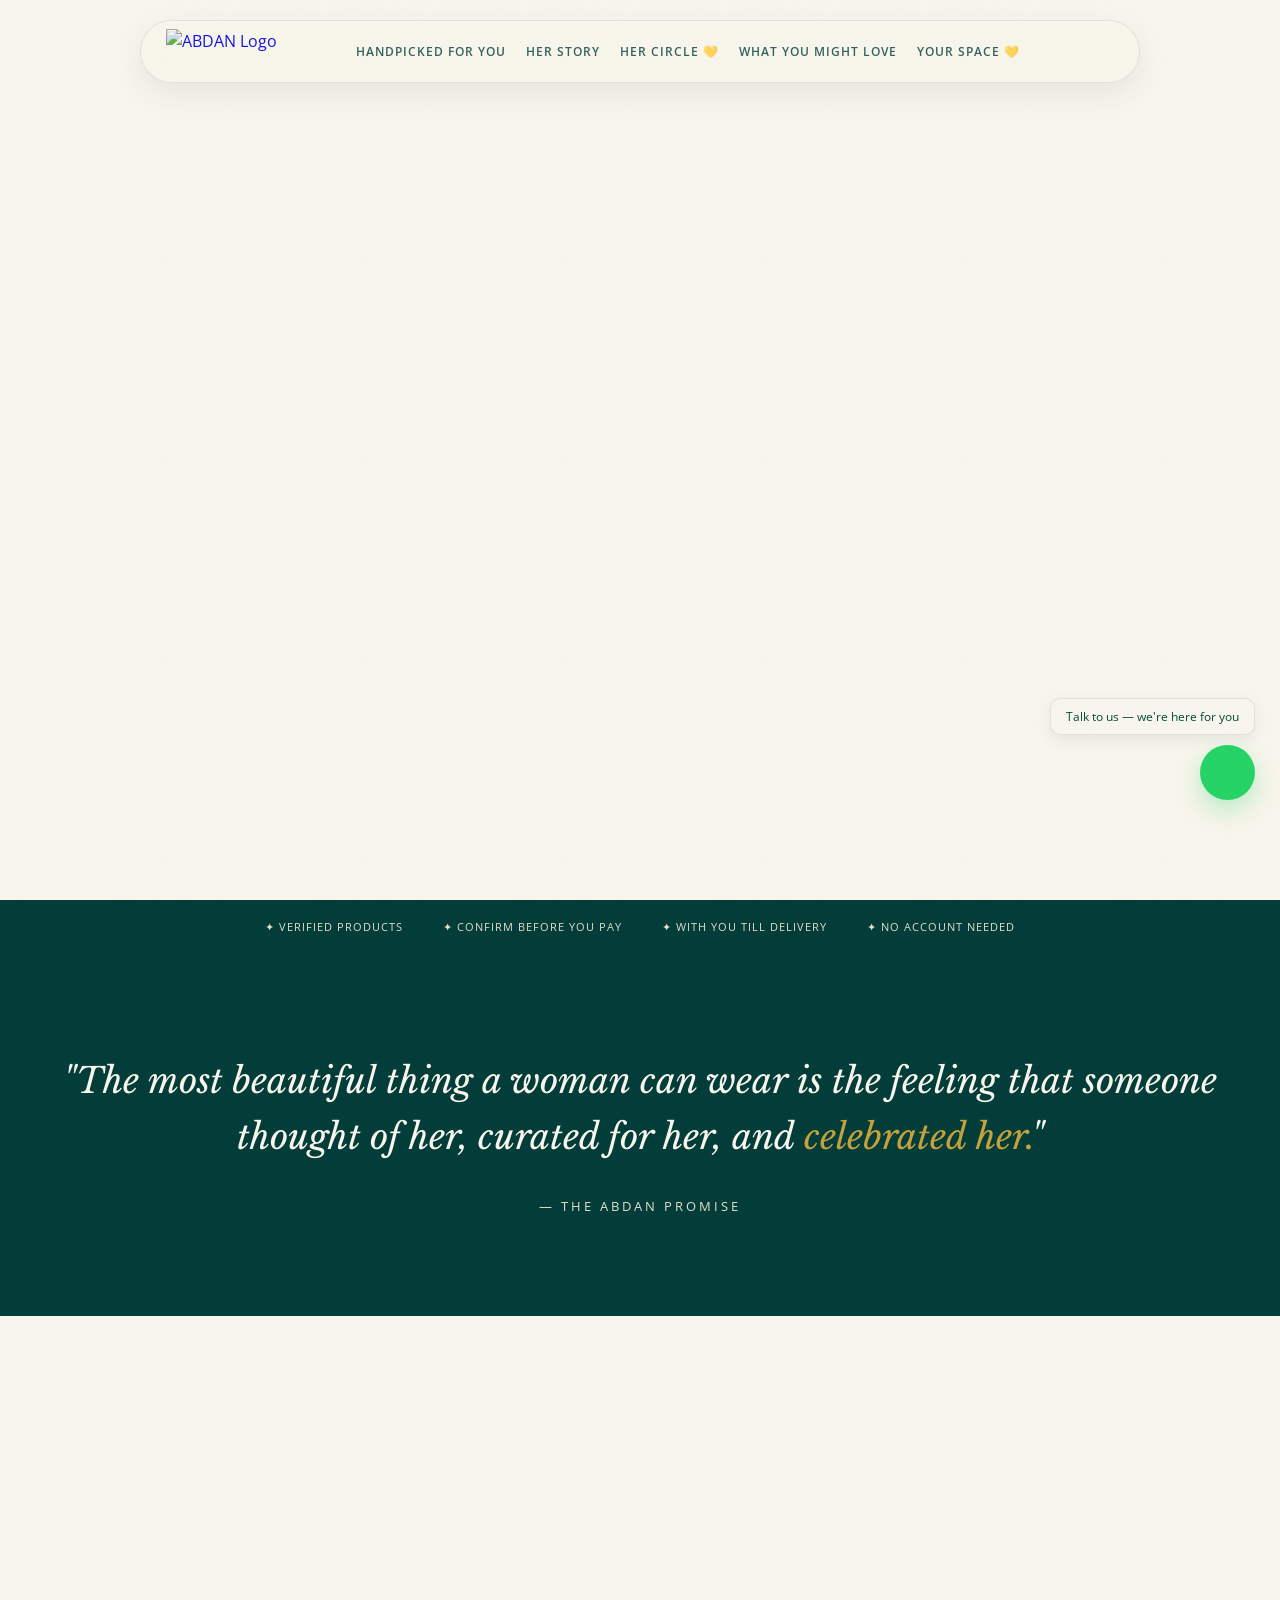
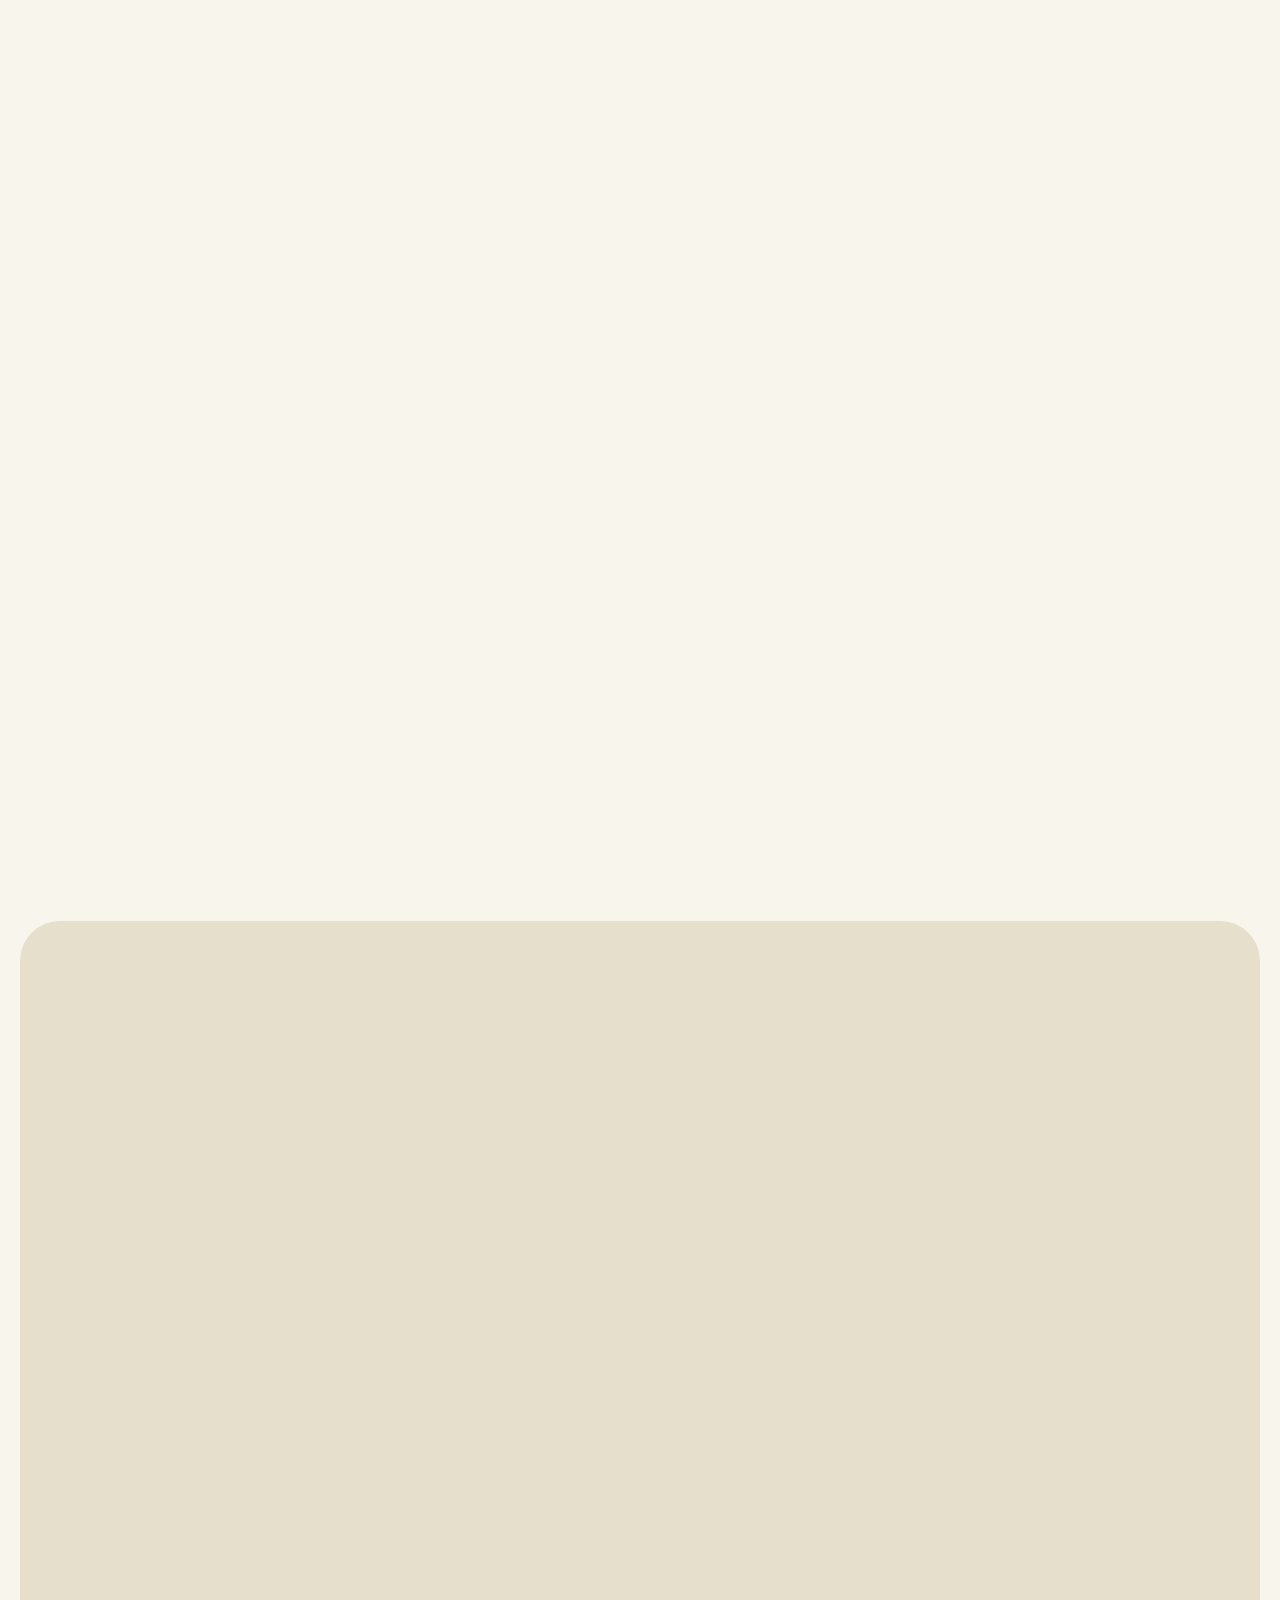
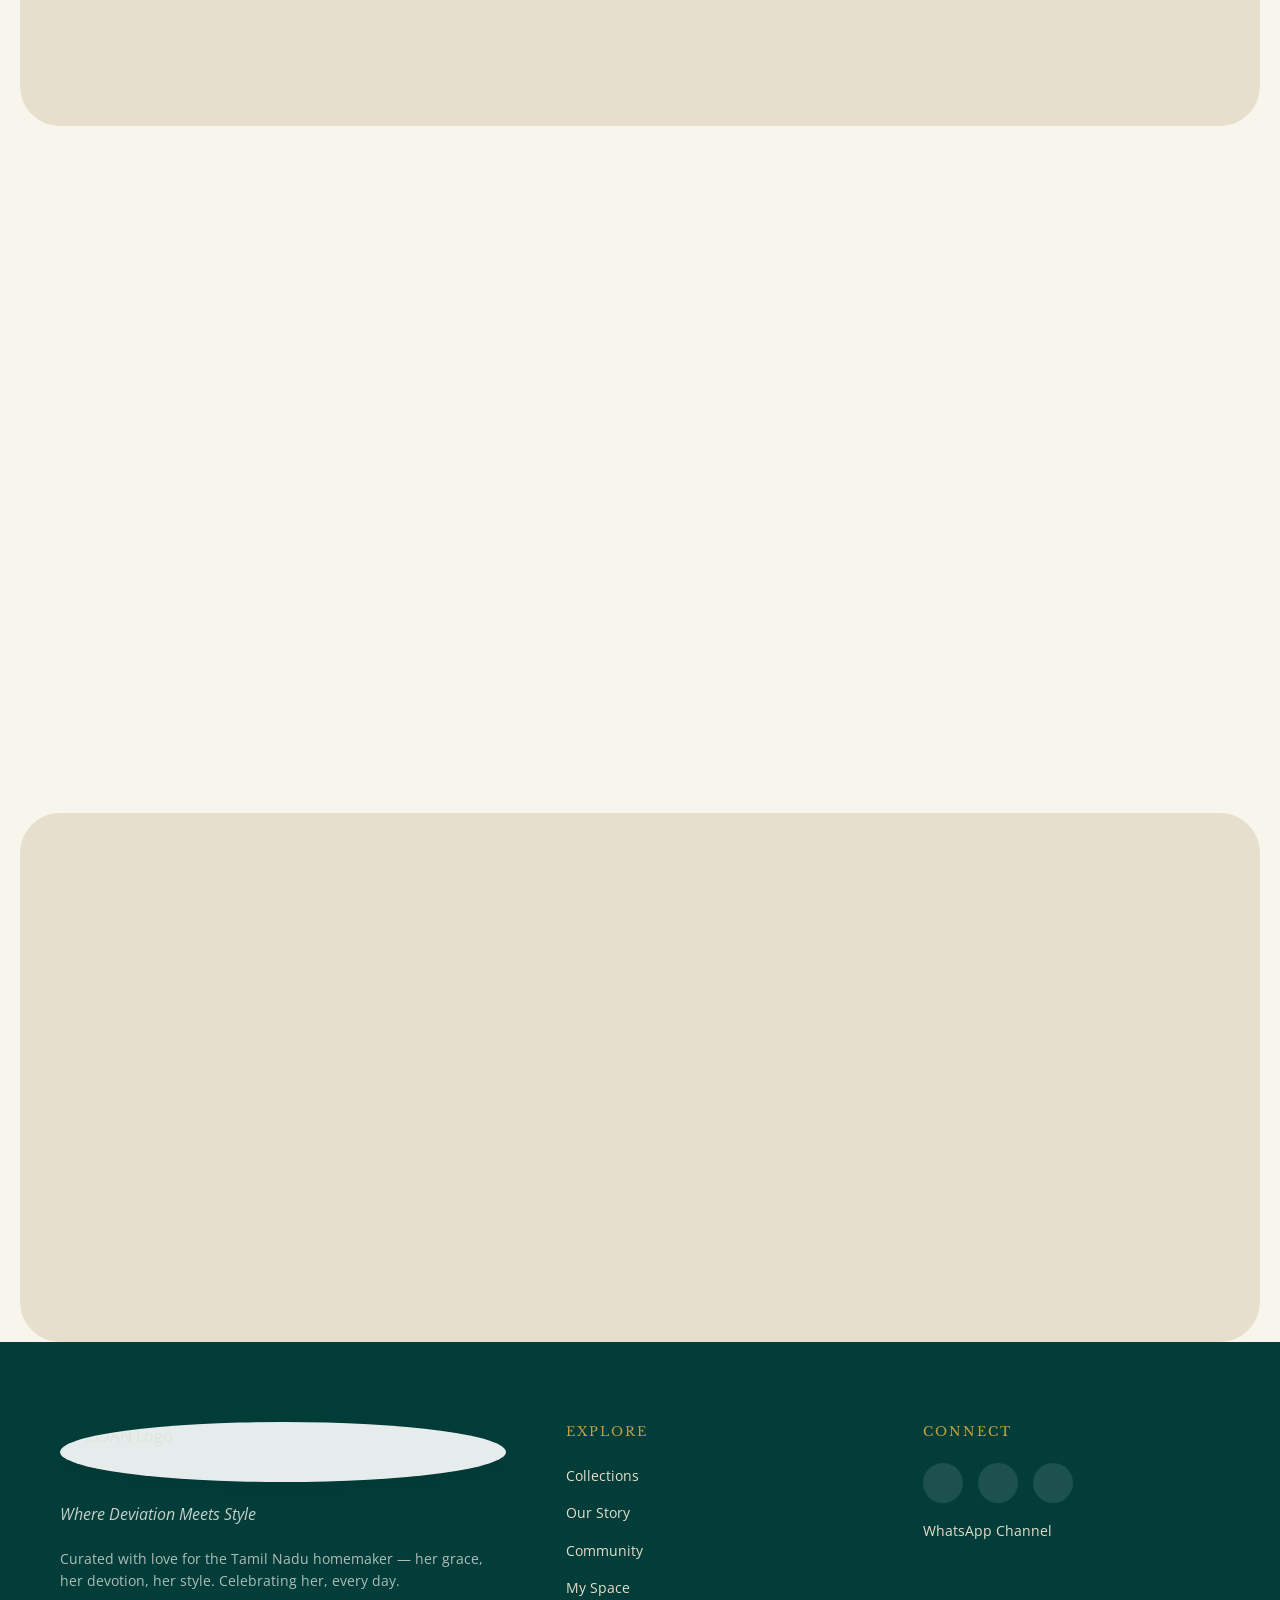
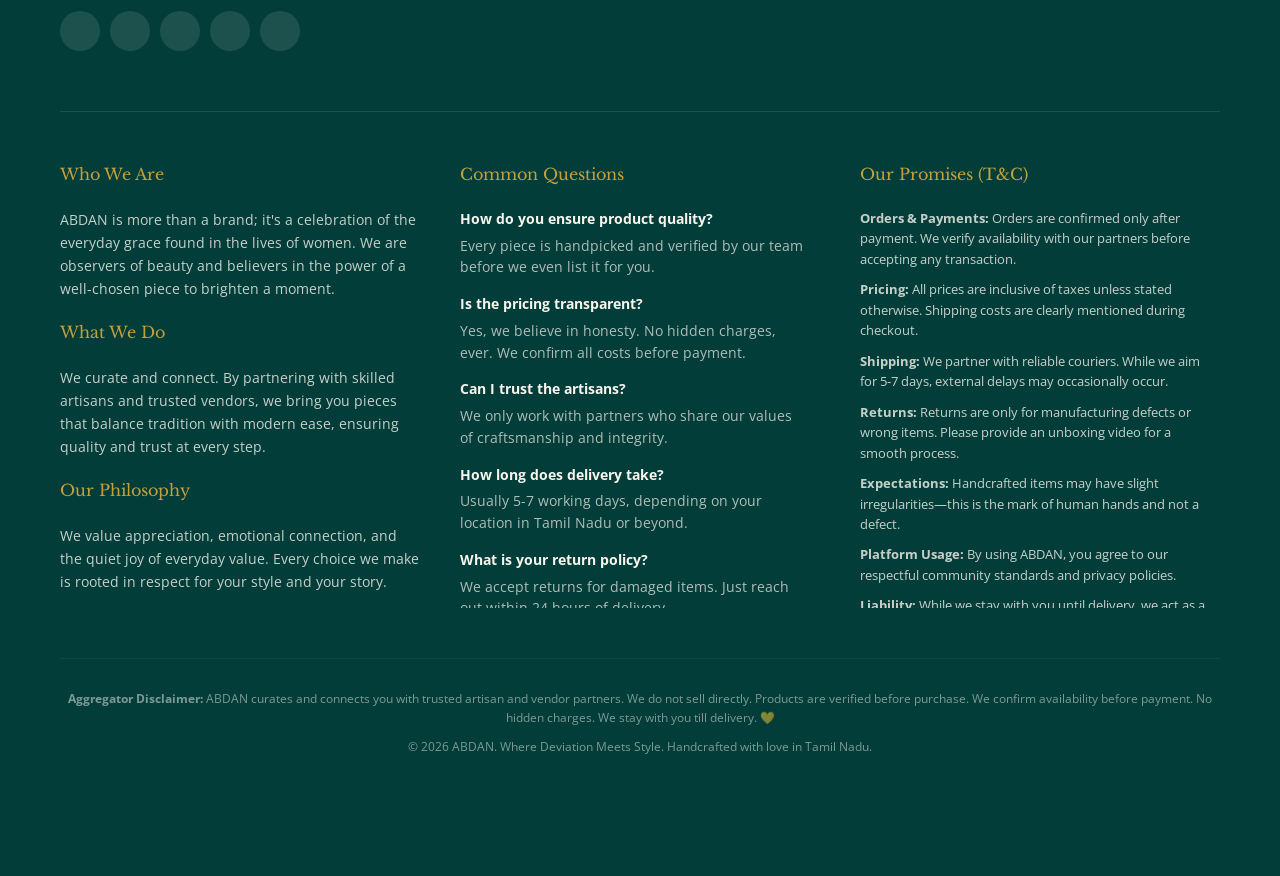
==== commit b2f16b54: "Add files via upload" ====
--- a/index.html
+++ b/index.html
@@ -151,6 +151,22 @@
             height: 45px;
             width: auto;
             display: block;
+            mix-blend-mode: multiply;
+            opacity: 0.92;
+            filter: contrast(1.05) brightness(1.02);
+            image-rendering: -webkit-optimize-contrast;
+            transition: var(--transition);
+        }
+
+        [data-theme="dark"] .logo-img-header {
+            mix-blend-mode: normal;
+            filter: brightness(1.1) contrast(0.9) drop-shadow(0 0 10px rgba(255,255,255,0.05));
+            opacity: 0.85;
+        }
+
+        .logo-img-header:hover {
+            opacity: 1;
+            transform: scale(1.02);
         }
 
         .nav-links {
@@ -839,6 +855,23 @@
             height: 60px;
             margin-bottom: 20px;
             display: block;
+            border-radius: 50%;
+            background: white;
+            padding: 2px;
+            box-shadow: 0 4px 15px rgba(0,0,0,0.1);
+            opacity: 0.9;
+            transition: var(--transition);
+        }
+
+        [data-theme="dark"] .footer-logo-img {
+            background: var(--soft-cream);
+            opacity: 0.8;
+            box-shadow: 0 4px 20px rgba(0,0,0,0.4);
+        }
+
+        .footer-logo-img:hover {
+            opacity: 1;
+            transform: rotate(5deg) scale(1.05);
         }
 
         .footer-social-icon {
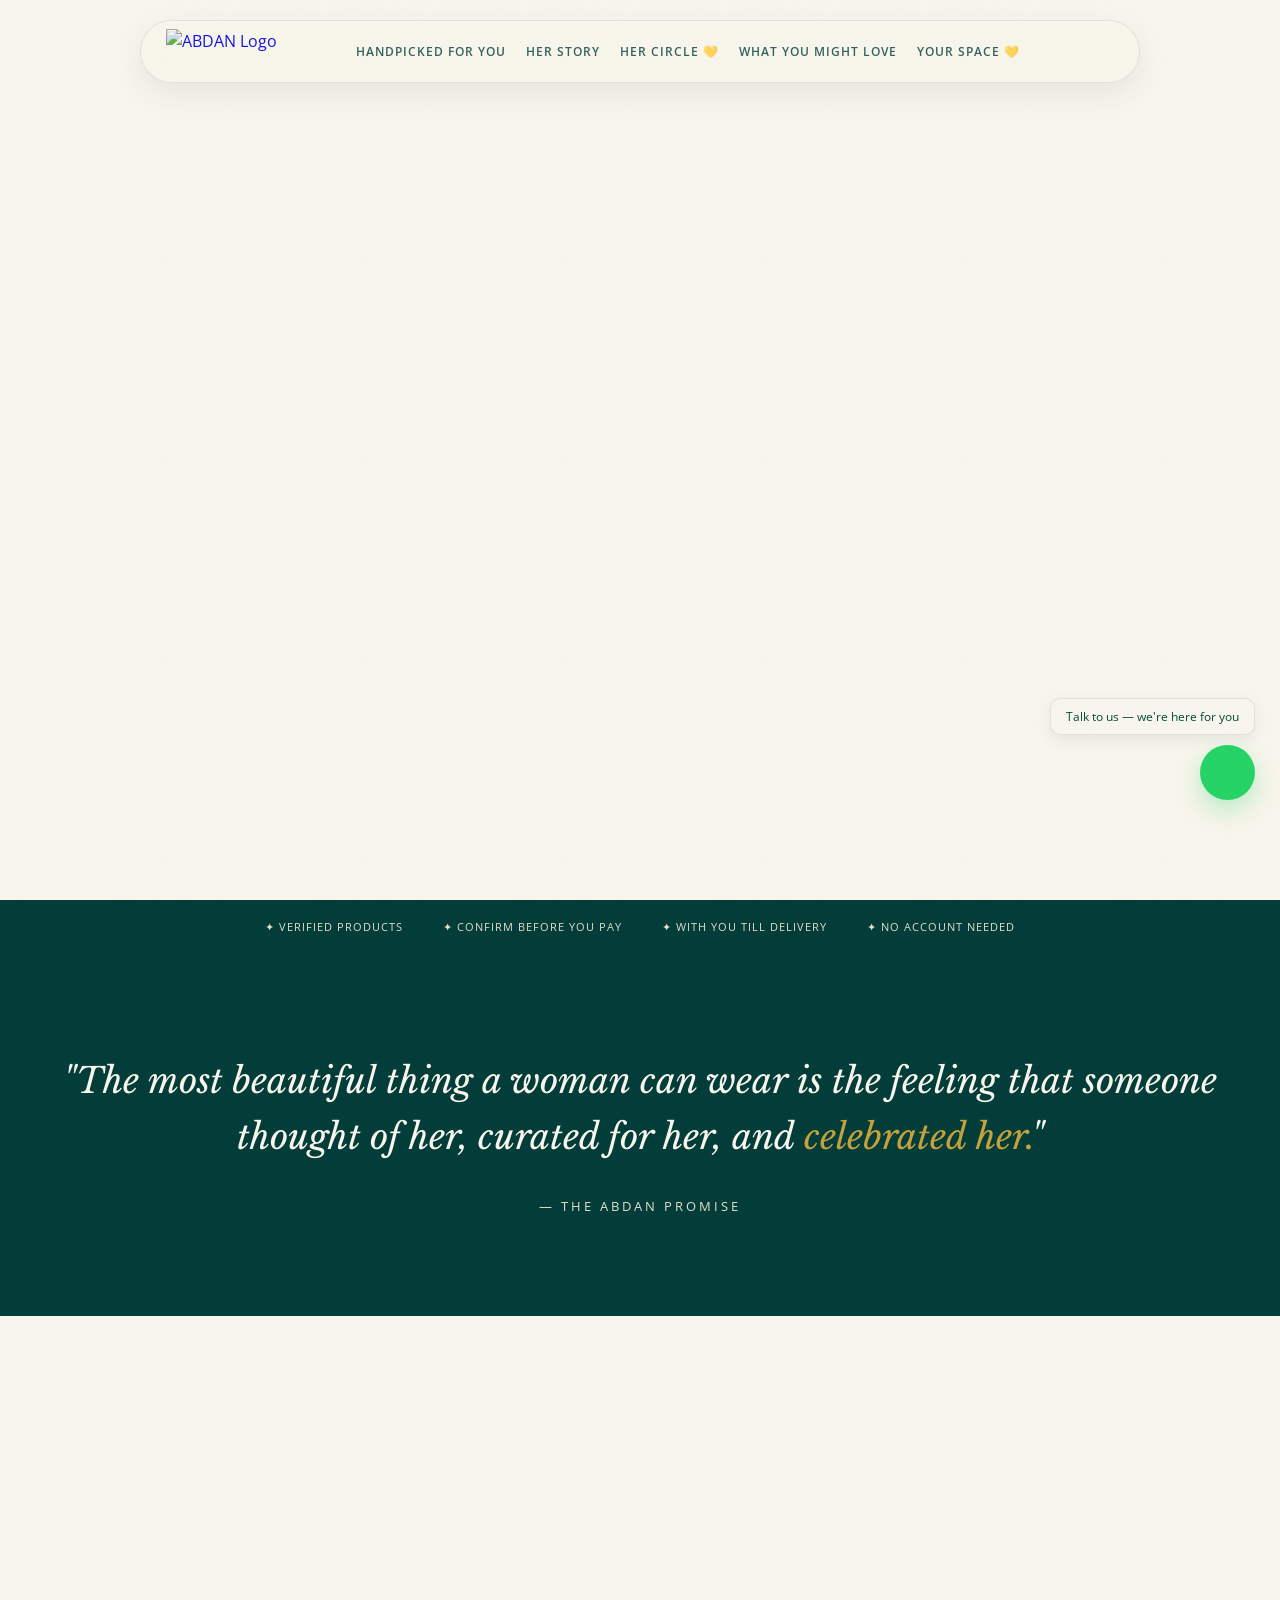
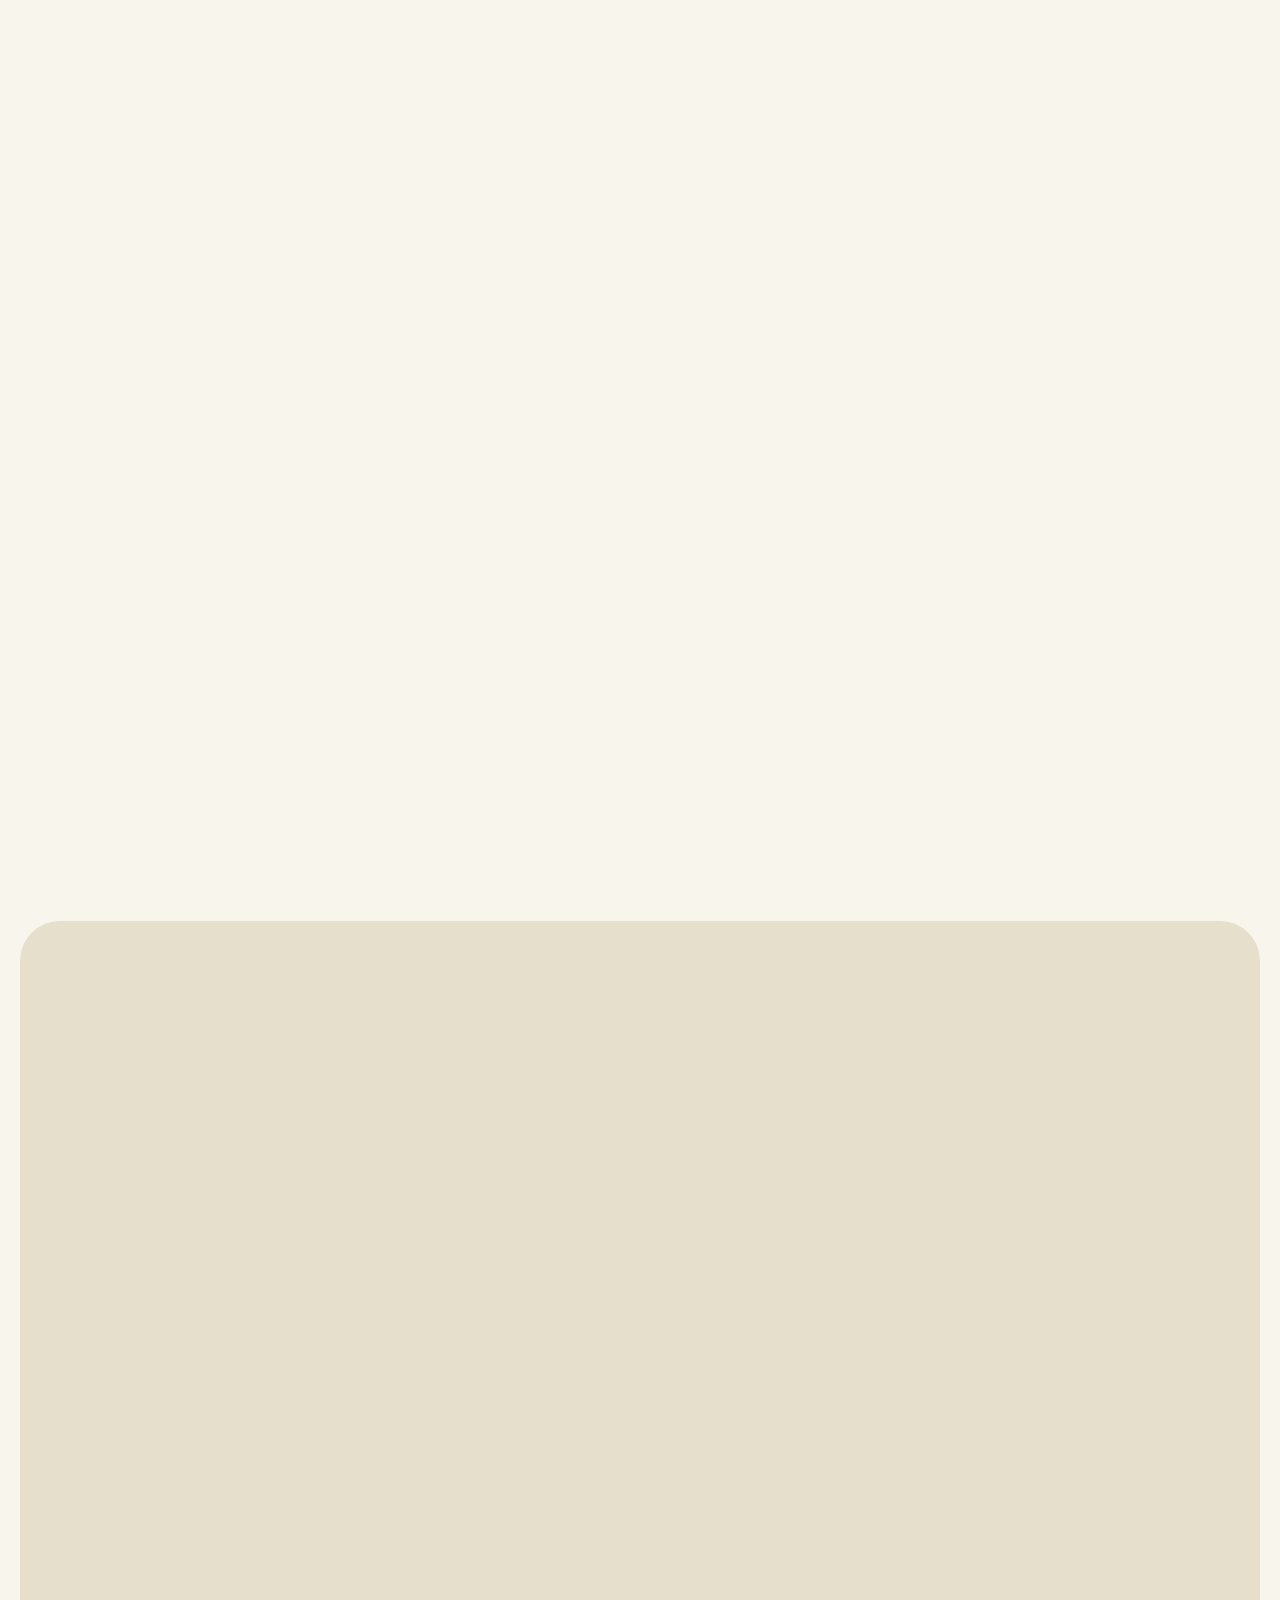
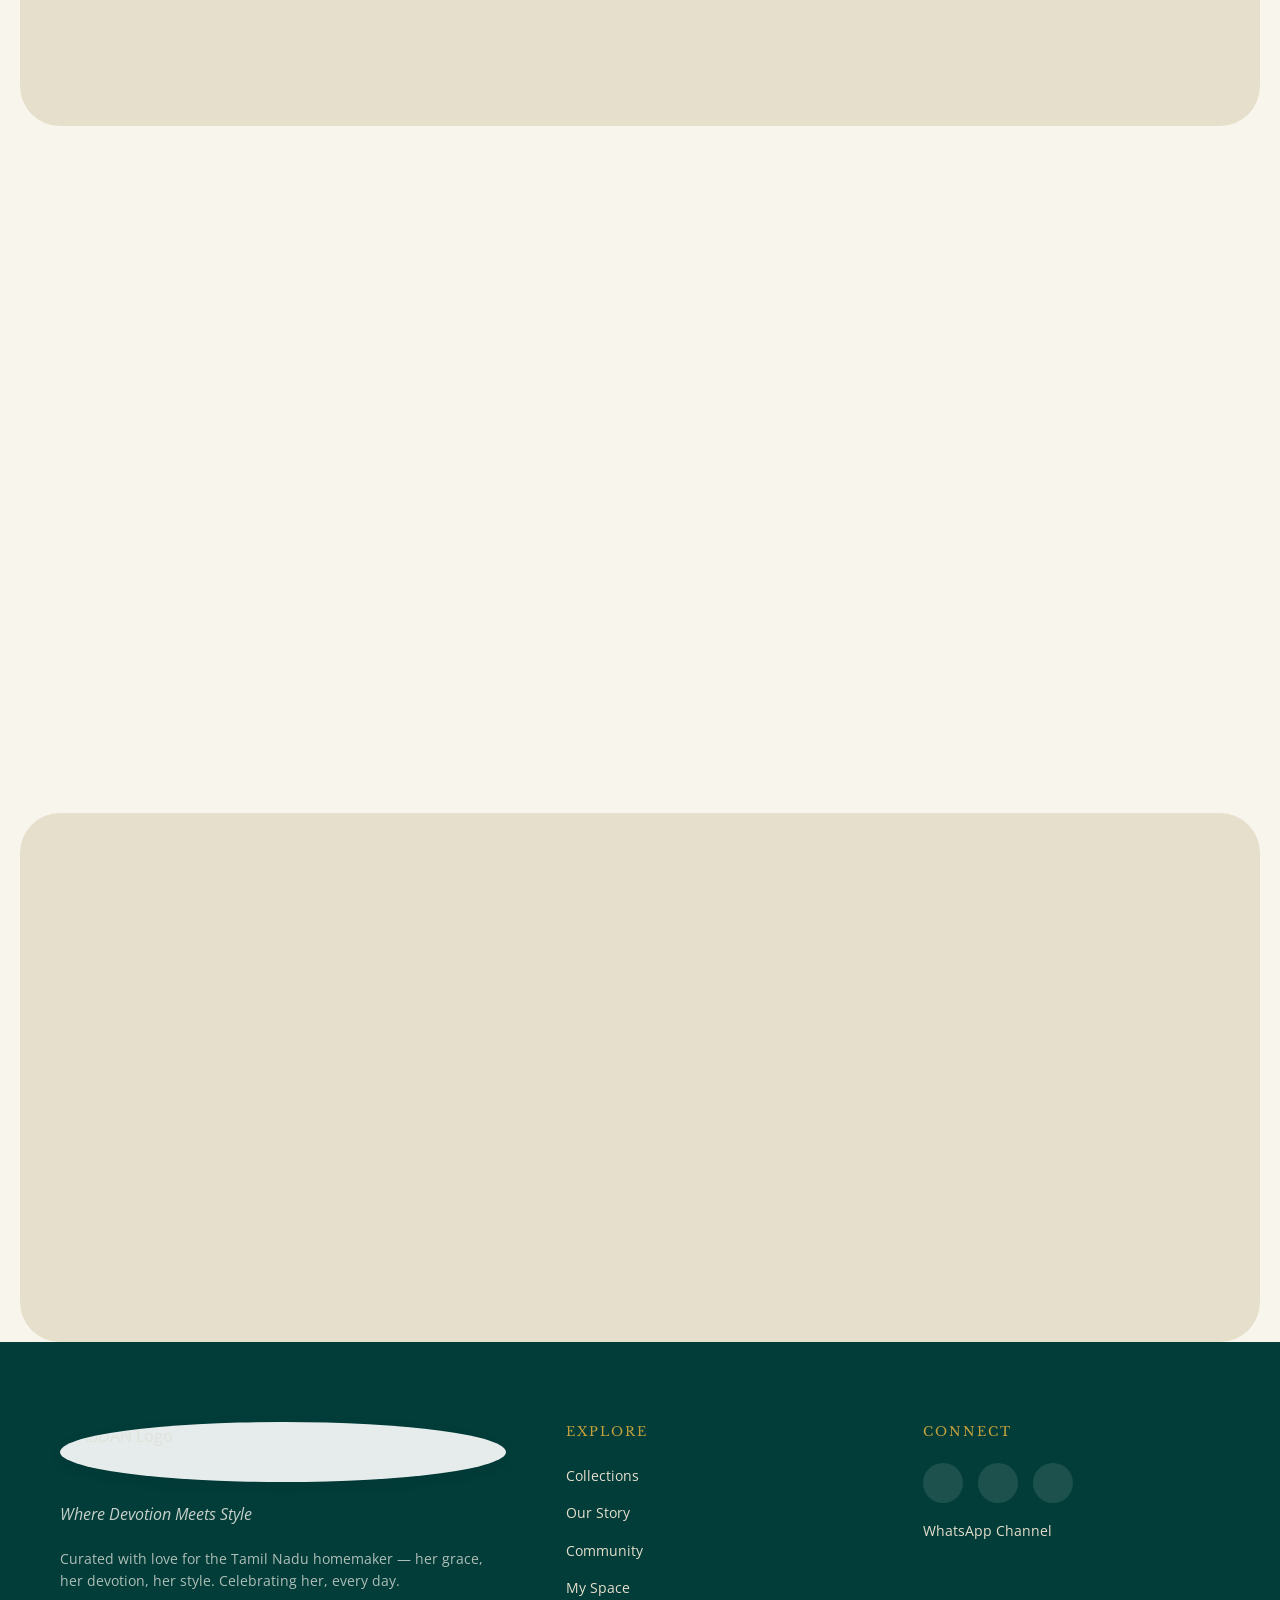
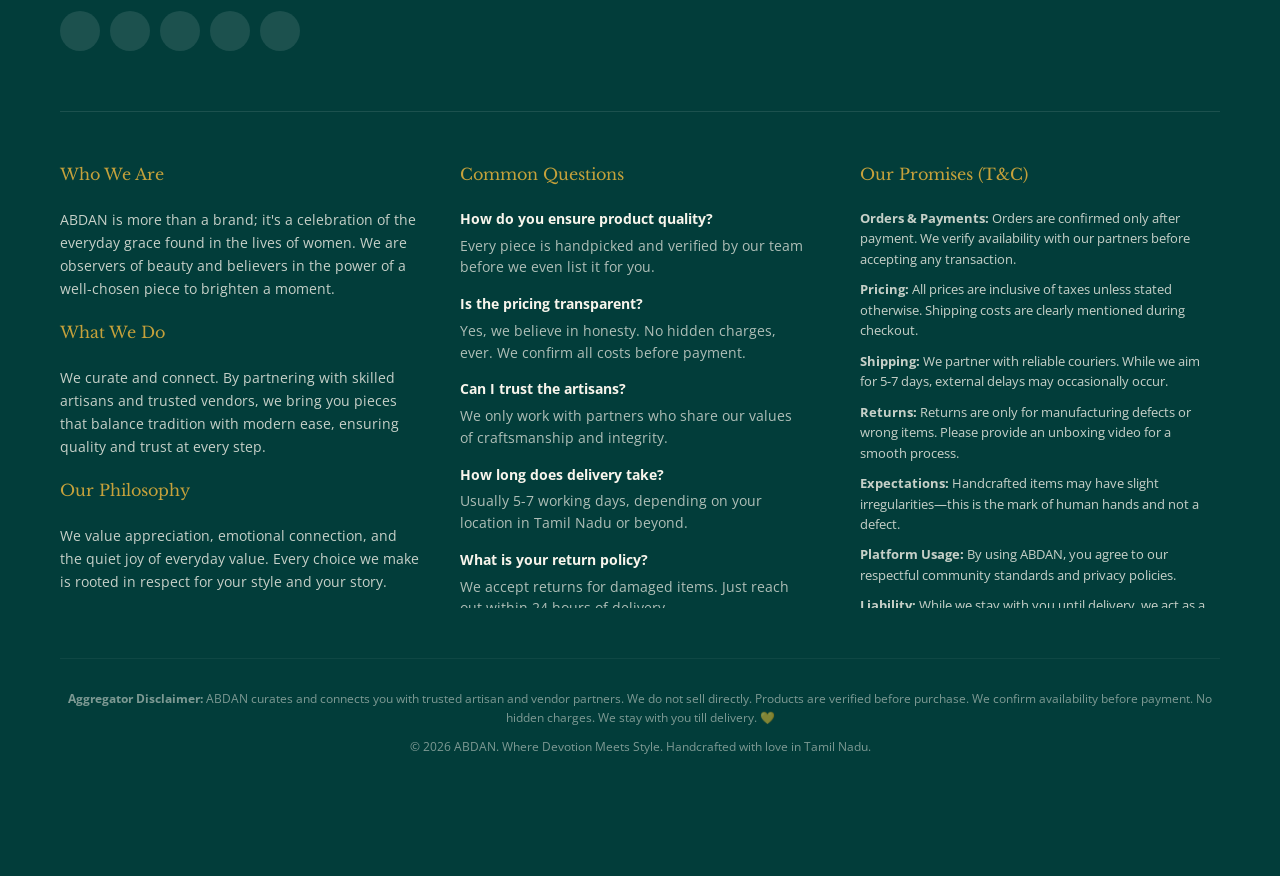
==== commit 1a711c6d: "Tag line correction" ====
--- a/index.html
+++ b/index.html
@@ -3,8 +3,8 @@
 <head>
     <meta charset="UTF-8"/>
     <meta name="viewport" content="width=device-width,initial-scale=1.0,viewport-fit=cover"/>
-    <meta name="description" content="ABDAN — Where Deviation Meets Style. Curated ethnic wear for Tamil Nadu women who deserve to feel celebrated every day."/>
-    <title>ABDAN | Where Deviation Meets Style</title>
+    <meta name="description" content="ABDAN — Where Devotion Meets Style. Curated ethnic wear for Tamil Nadu women who deserve to feel celebrated every day."/>
+    <title>ABDAN | Where Devotion Meets Style</title>
     <meta name="theme-color" content="#023D3A"/>
     <meta name="mobile-web-app-capable" content="yes"/>
     <meta name="apple-mobile-web-app-capable" content="yes"/>
@@ -1001,7 +1001,7 @@
             <div class="container">
                 <div class="hero-grid">
                     <div class="reveal">
-                        <p class="hero-tagline">Where Deviation Meets Style</p>
+                        <p class="hero-tagline">Where Devotion Meets Style</p>
                         <h1>You always think<br/>of <em>everyone…</em><br/><span class="g">this time, we thought<br/>of you. 💛</span></h1>
                         <p class="hero-sub">Every morning you fold the day around others — their tiffins, their schedules, their smiles. <strong>You are the heartbeat of your home.</strong> ABDAN is a warm corner curated just for you.</p>
                         <div style="display: flex; gap: 15px; flex-wrap: wrap; justify-content: center;">
@@ -1253,7 +1253,7 @@
             <div class="footer-grid">
                 <div>
                     <img src="https://files.manuscdn.com/user_upload_by_module/session_file/310519663561972157/GvogLbUBgONDrsTX.png" alt="ABDAN Logo" class="footer-logo-img">
-                    <p class="footer-tagline">Where Deviation Meets Style</p>
+                    <p class="footer-tagline">Where Devotion Meets Style</p>
                     <p style="font-size: 0.85rem; opacity: 0.7; margin-bottom: 20px;">Curated with love for the Tamil Nadu homemaker — her grace, her devotion, her style. Celebrating her, every day.</p>
                     <div style="display: flex; gap: 10px; margin-top: 15px;">
                         <a href="https://wa.me/918760595307" target="_blank" class="footer-social-icon" title="WhatsApp"><i data-lucide="message-circle"></i></a>
@@ -1361,7 +1361,7 @@
 
             <div style="border-top: 1px solid rgba(255,255,255,0.1); padding-top: 30px; text-align: center; font-size: 0.75rem; opacity: 0.5; margin-top: 50px;">
                 <p><strong>Aggregator Disclaimer:</strong> ABDAN curates and connects you with trusted artisan and vendor partners. We do not sell directly. Products are verified before purchase. We confirm availability before payment. No hidden charges. We stay with you till delivery. 💛</p>
-                <p style="margin-top: 10px;">&copy; 2026 ABDAN. Where Deviation Meets Style. Handcrafted with love in Tamil Nadu.</p>
+                <p style="margin-top: 10px;">&copy; 2026 ABDAN. Where Devotion Meets Style. Handcrafted with love in Tamil Nadu.</p>
             </div>
         </div>
     </footer>
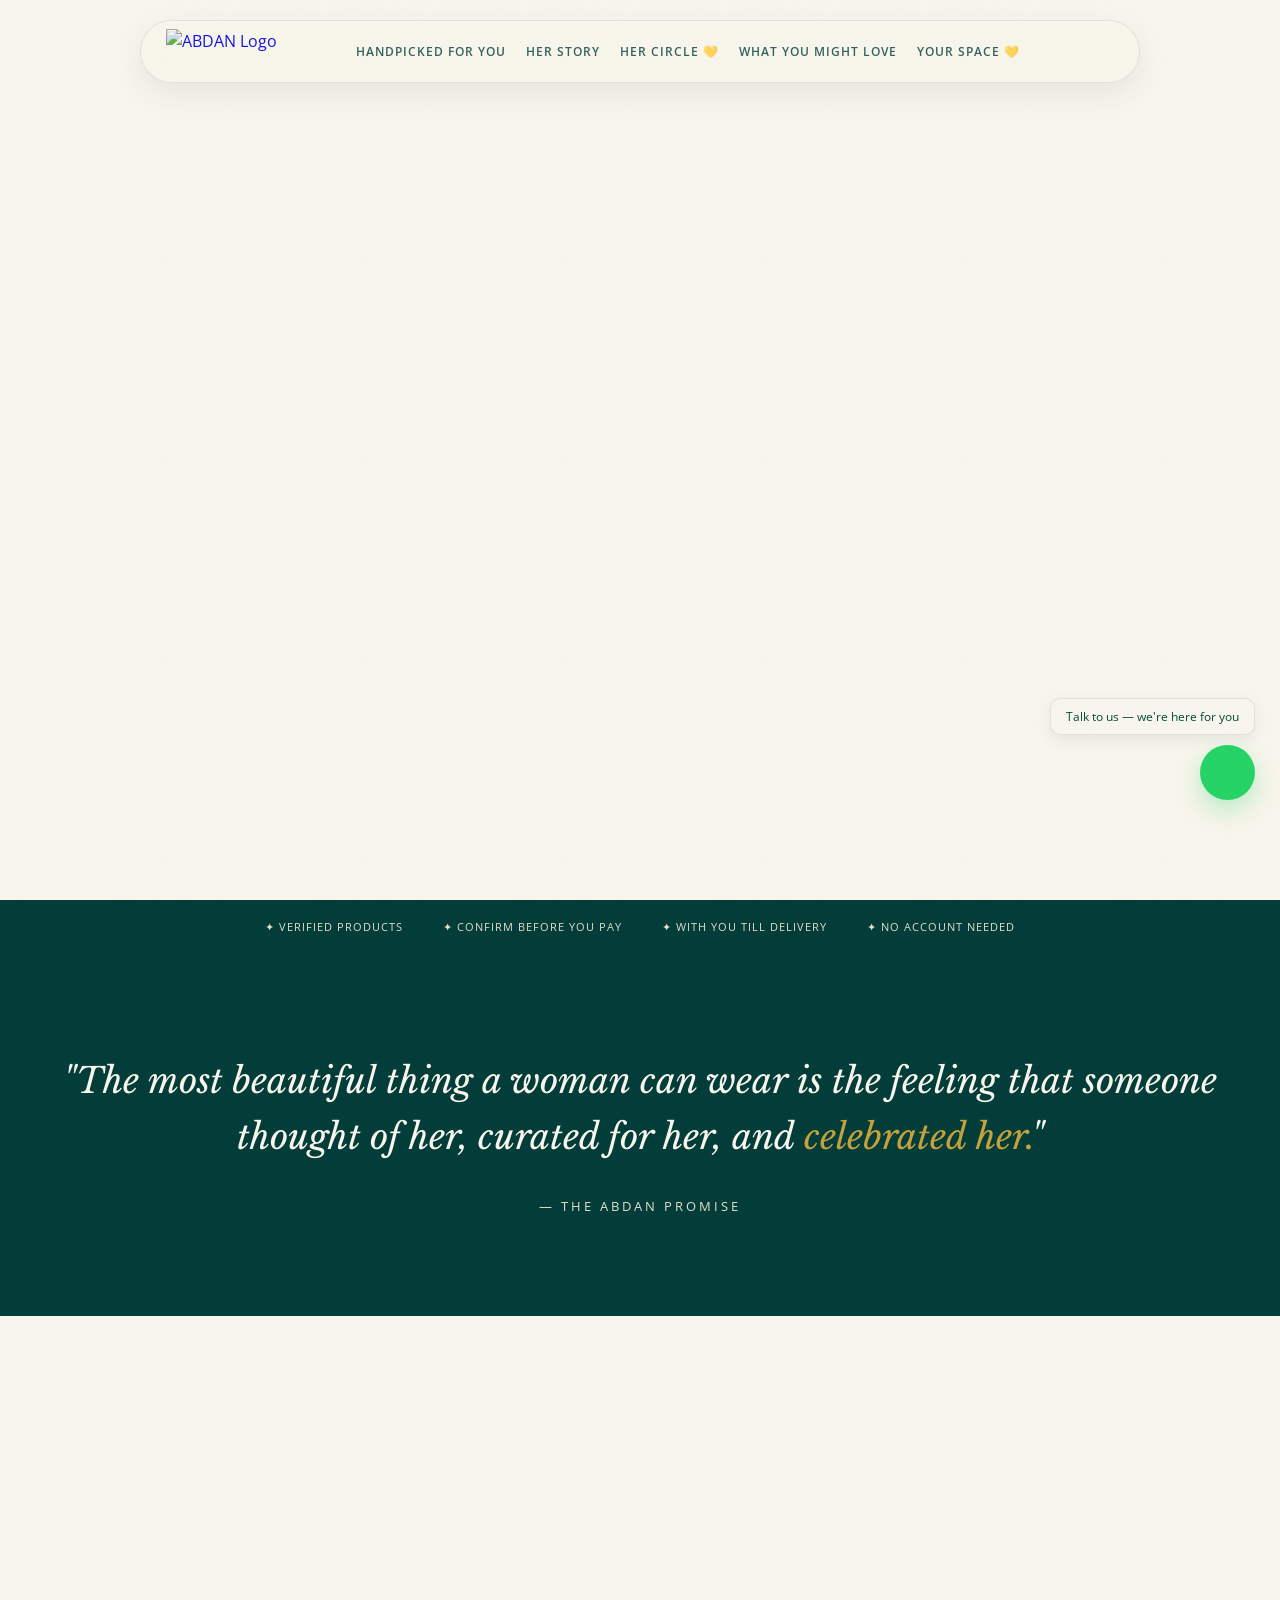
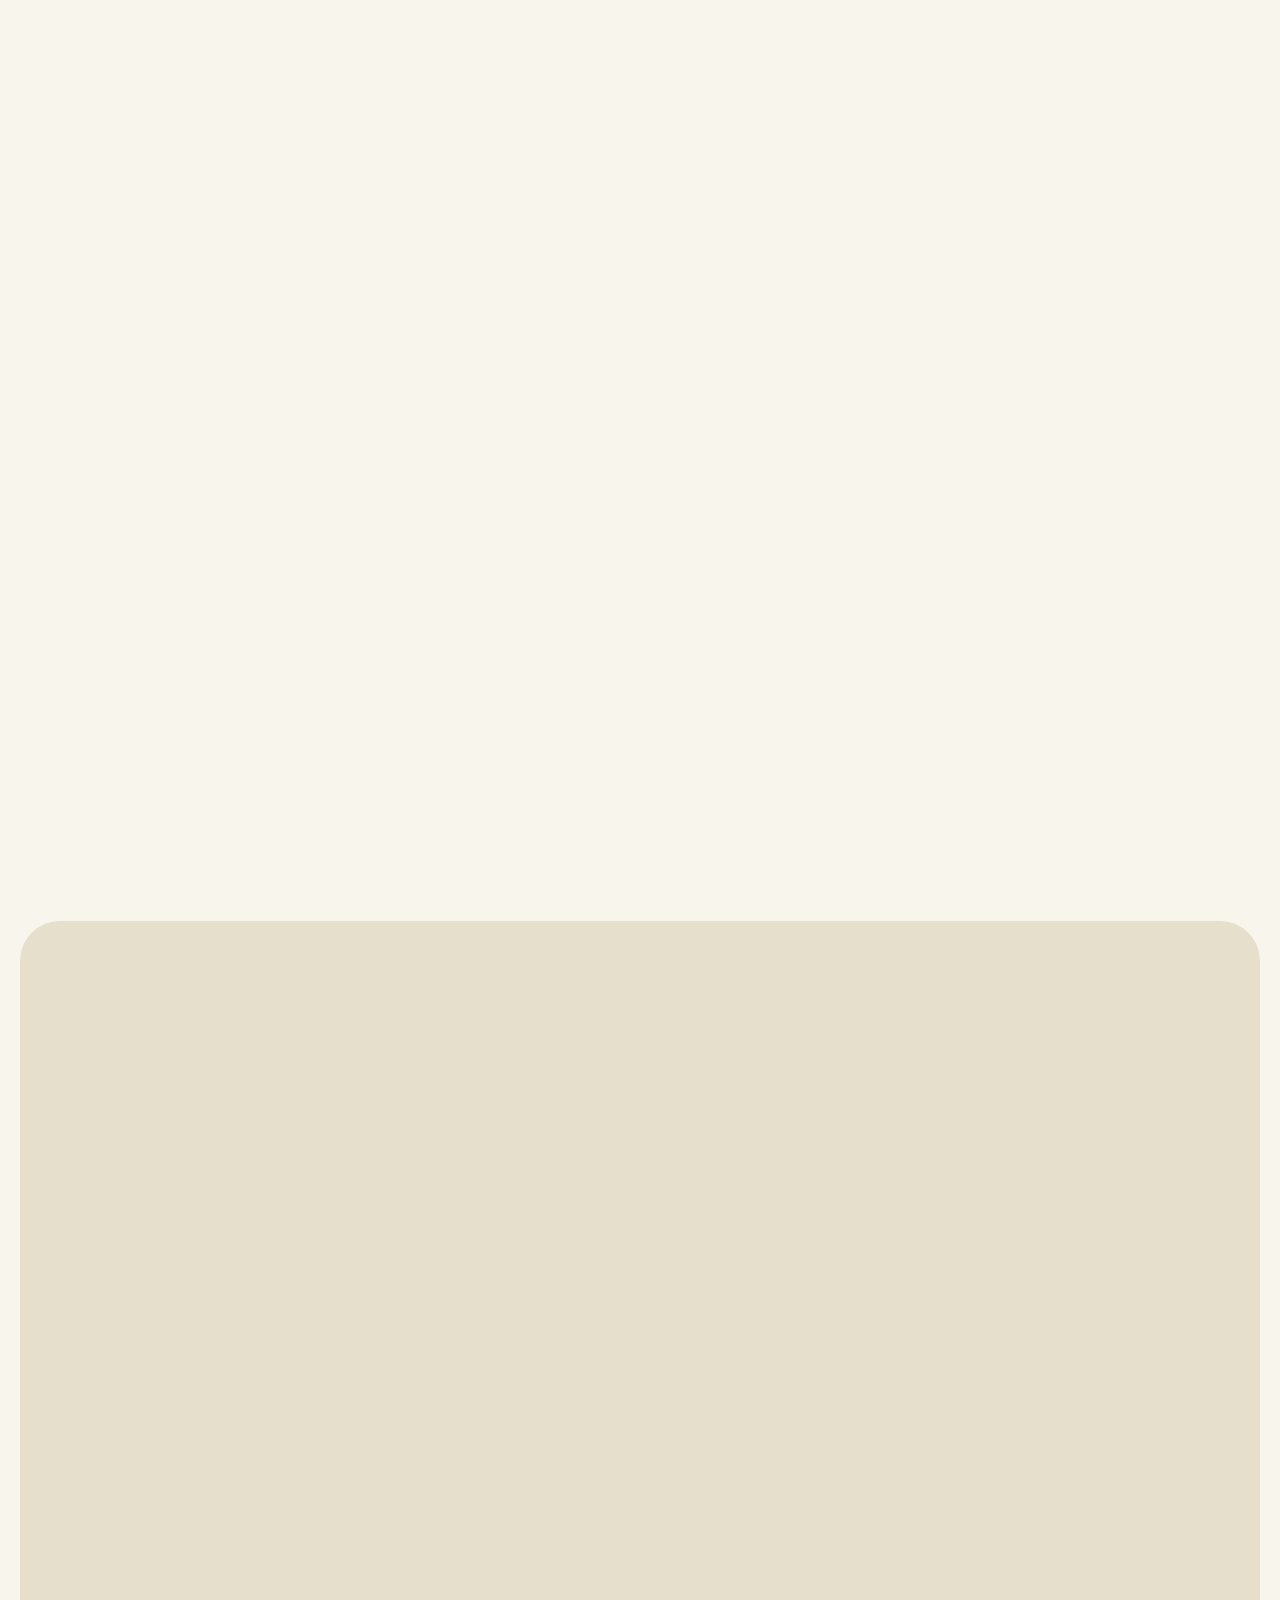
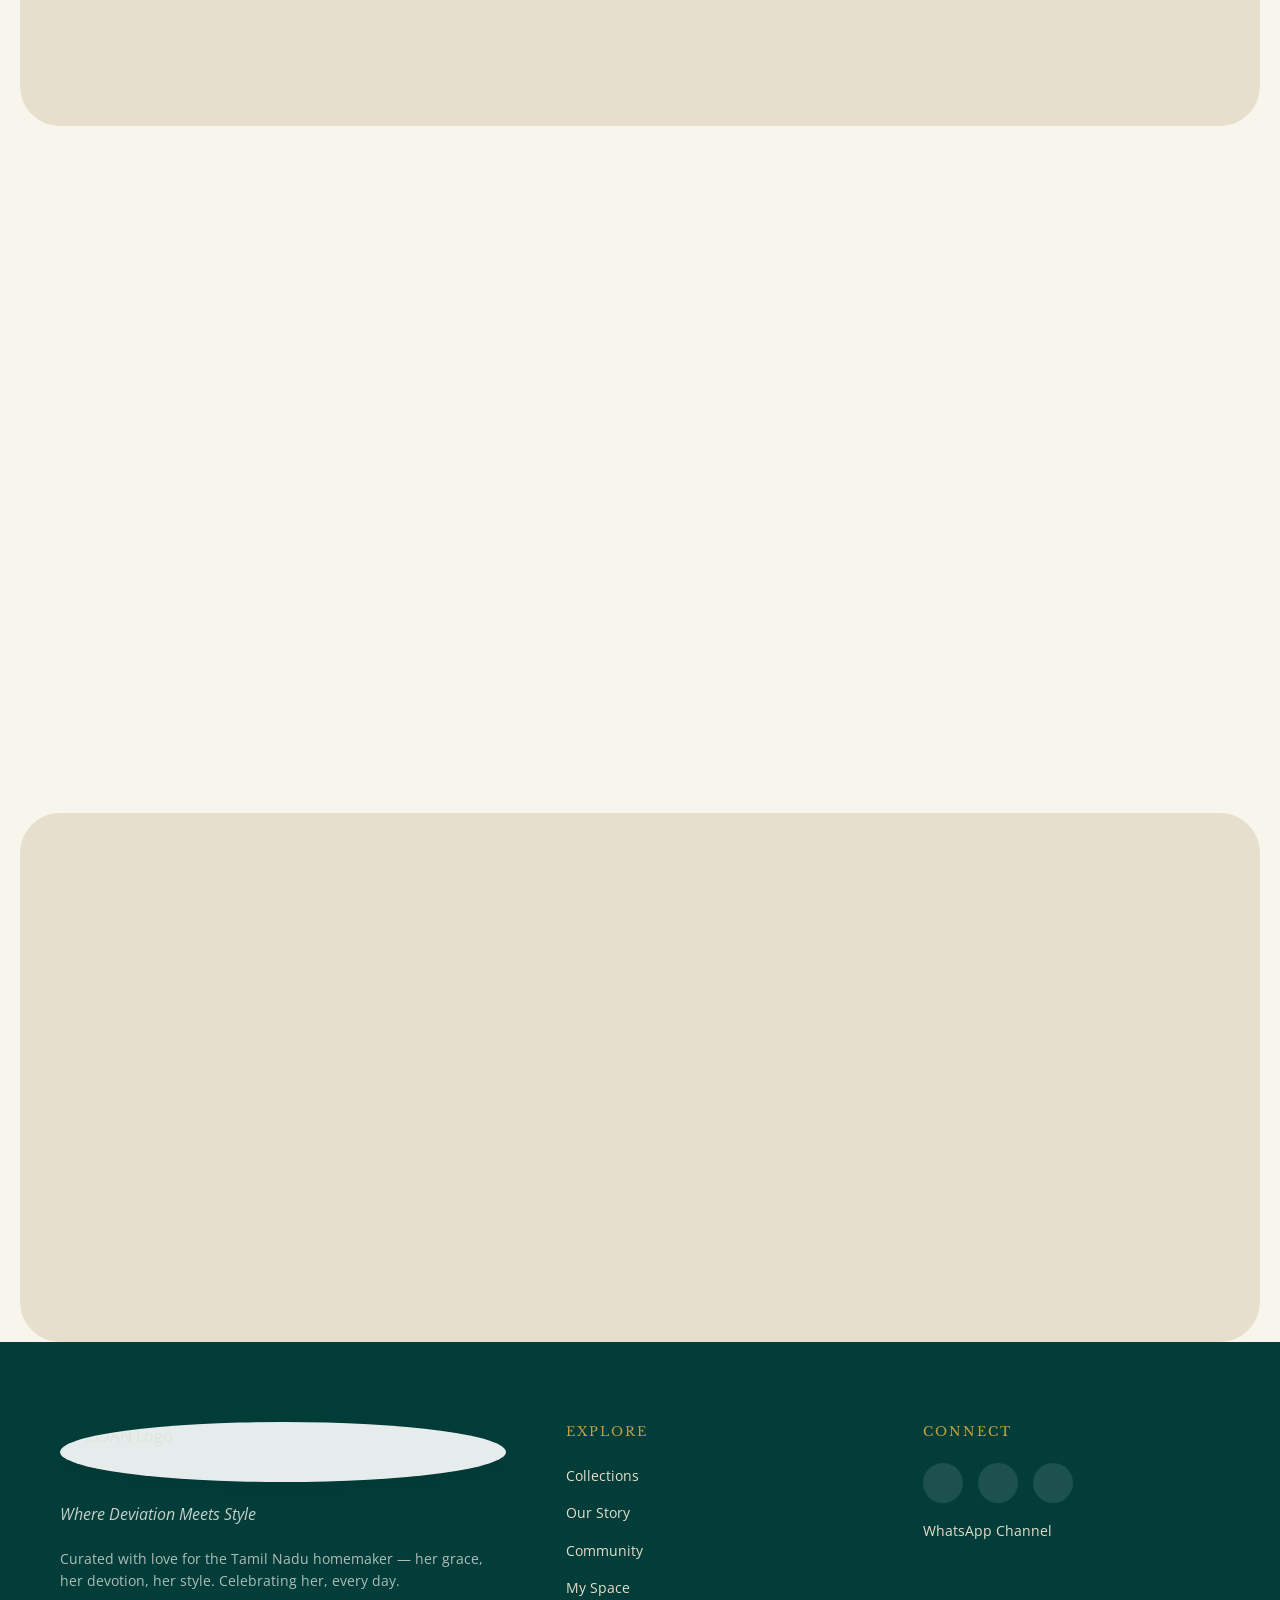
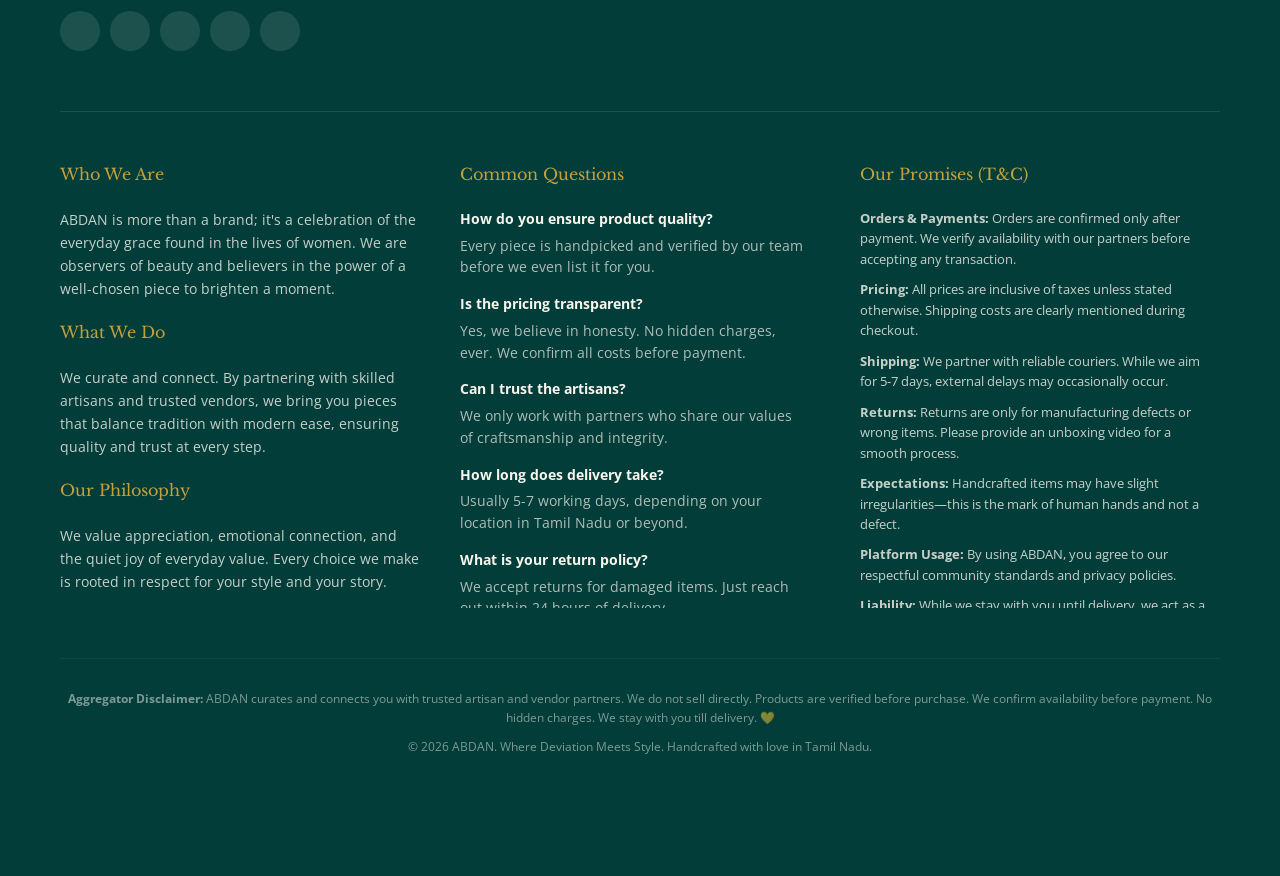
==== commit 5baa1392: "Add files via upload" ====
--- a/index.html
+++ b/index.html
@@ -3,8 +3,8 @@
 <head>
     <meta charset="UTF-8"/>
     <meta name="viewport" content="width=device-width,initial-scale=1.0,viewport-fit=cover"/>
-    <meta name="description" content="ABDAN — Where Devotion Meets Style. Curated ethnic wear for Tamil Nadu women who deserve to feel celebrated every day."/>
-    <title>ABDAN | Where Devotion Meets Style</title>
+    <meta name="description" content="ABDAN — Where Deviation Meets Style. Curated ethnic wear for Tamil Nadu women who deserve to feel celebrated every day."/>
+    <title>ABDAN | Where Deviation Meets Style</title>
     <meta name="theme-color" content="#023D3A"/>
     <meta name="mobile-web-app-capable" content="yes"/>
     <meta name="apple-mobile-web-app-capable" content="yes"/>
@@ -1001,7 +1001,7 @@
             <div class="container">
                 <div class="hero-grid">
                     <div class="reveal">
-                        <p class="hero-tagline">Where Devotion Meets Style</p>
+                        <p class="hero-tagline">Where Deviation Meets Style</p>
                         <h1>You always think<br/>of <em>everyone…</em><br/><span class="g">this time, we thought<br/>of you. 💛</span></h1>
                         <p class="hero-sub">Every morning you fold the day around others — their tiffins, their schedules, their smiles. <strong>You are the heartbeat of your home.</strong> ABDAN is a warm corner curated just for you.</p>
                         <div style="display: flex; gap: 15px; flex-wrap: wrap; justify-content: center;">
@@ -1253,7 +1253,7 @@
             <div class="footer-grid">
                 <div>
                     <img src="https://files.manuscdn.com/user_upload_by_module/session_file/310519663561972157/GvogLbUBgONDrsTX.png" alt="ABDAN Logo" class="footer-logo-img">
-                    <p class="footer-tagline">Where Devotion Meets Style</p>
+                    <p class="footer-tagline">Where Deviation Meets Style</p>
                     <p style="font-size: 0.85rem; opacity: 0.7; margin-bottom: 20px;">Curated with love for the Tamil Nadu homemaker — her grace, her devotion, her style. Celebrating her, every day.</p>
                     <div style="display: flex; gap: 10px; margin-top: 15px;">
                         <a href="https://wa.me/918760595307" target="_blank" class="footer-social-icon" title="WhatsApp"><i data-lucide="message-circle"></i></a>
@@ -1361,7 +1361,7 @@
 
             <div style="border-top: 1px solid rgba(255,255,255,0.1); padding-top: 30px; text-align: center; font-size: 0.75rem; opacity: 0.5; margin-top: 50px;">
                 <p><strong>Aggregator Disclaimer:</strong> ABDAN curates and connects you with trusted artisan and vendor partners. We do not sell directly. Products are verified before purchase. We confirm availability before payment. No hidden charges. We stay with you till delivery. 💛</p>
-                <p style="margin-top: 10px;">&copy; 2026 ABDAN. Where Devotion Meets Style. Handcrafted with love in Tamil Nadu.</p>
+                <p style="margin-top: 10px;">&copy; 2026 ABDAN. Where Deviation Meets Style. Handcrafted with love in Tamil Nadu.</p>
             </div>
         </div>
     </footer>
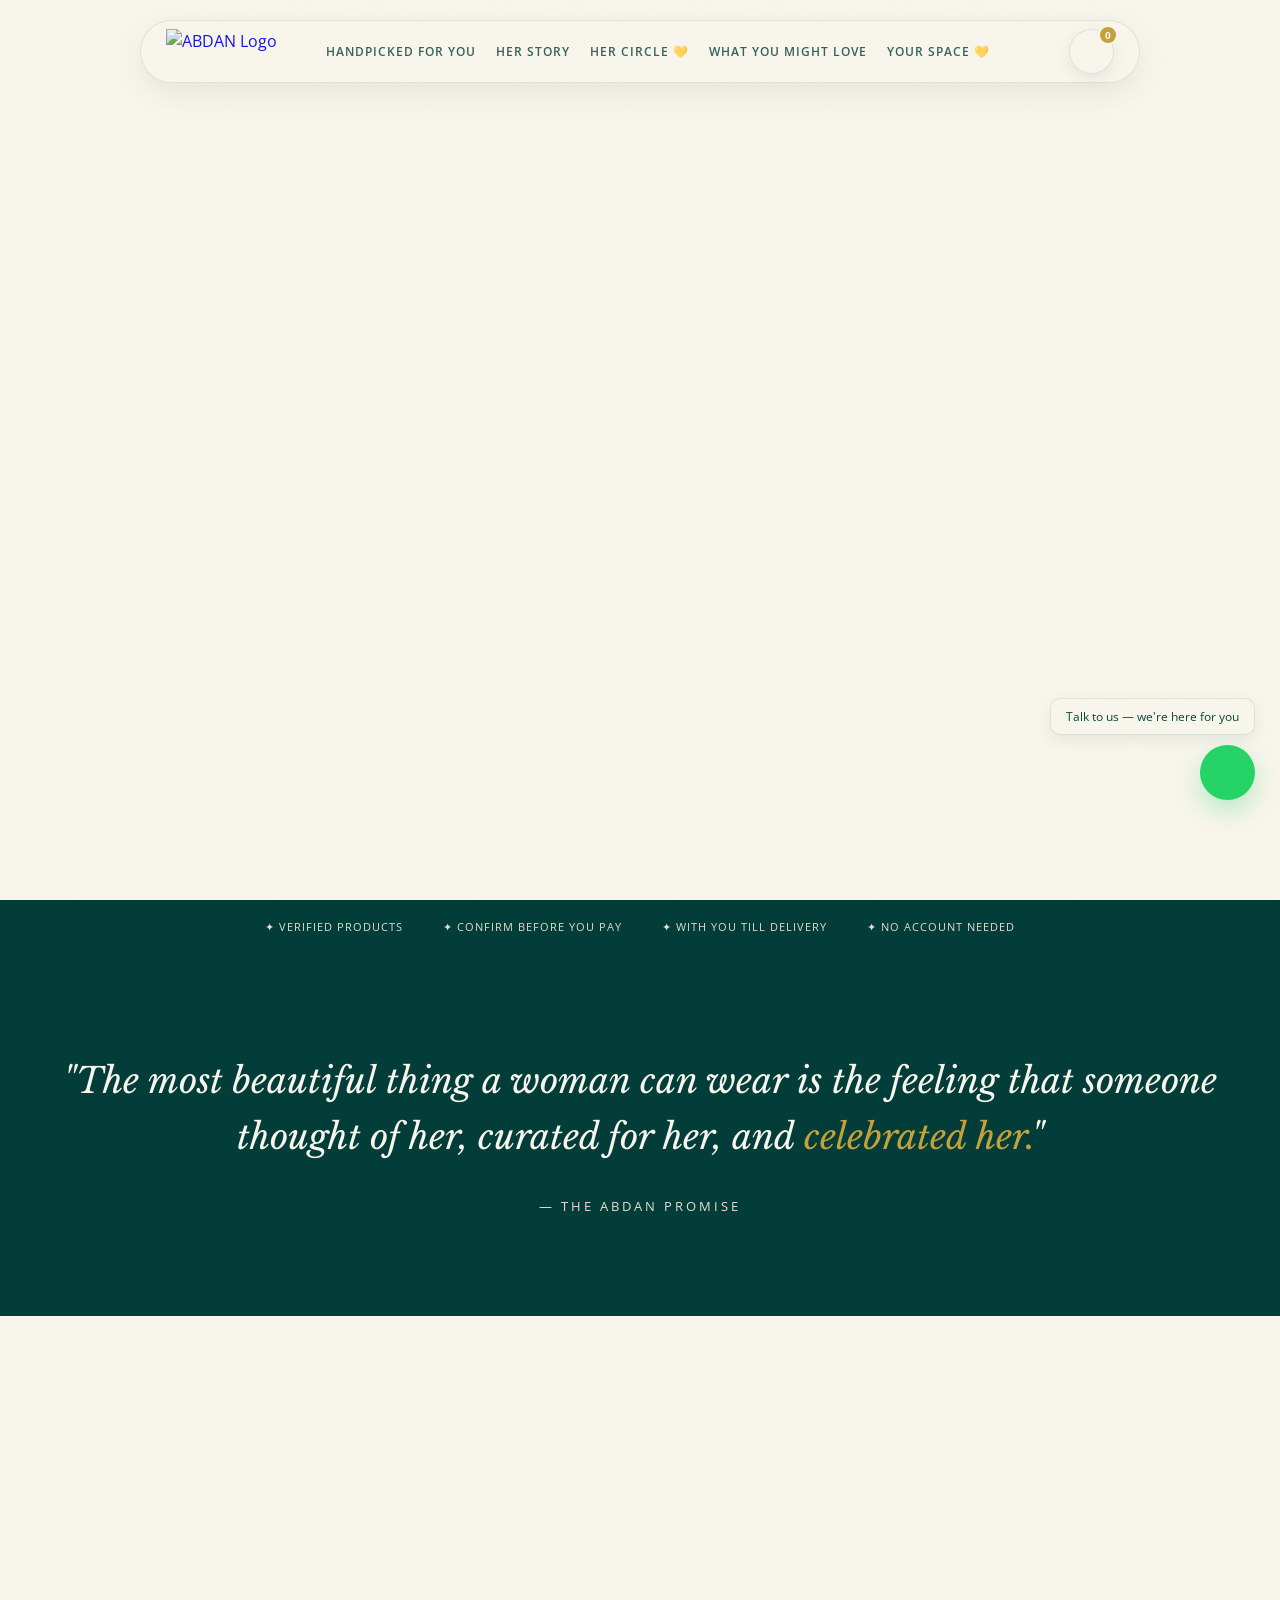
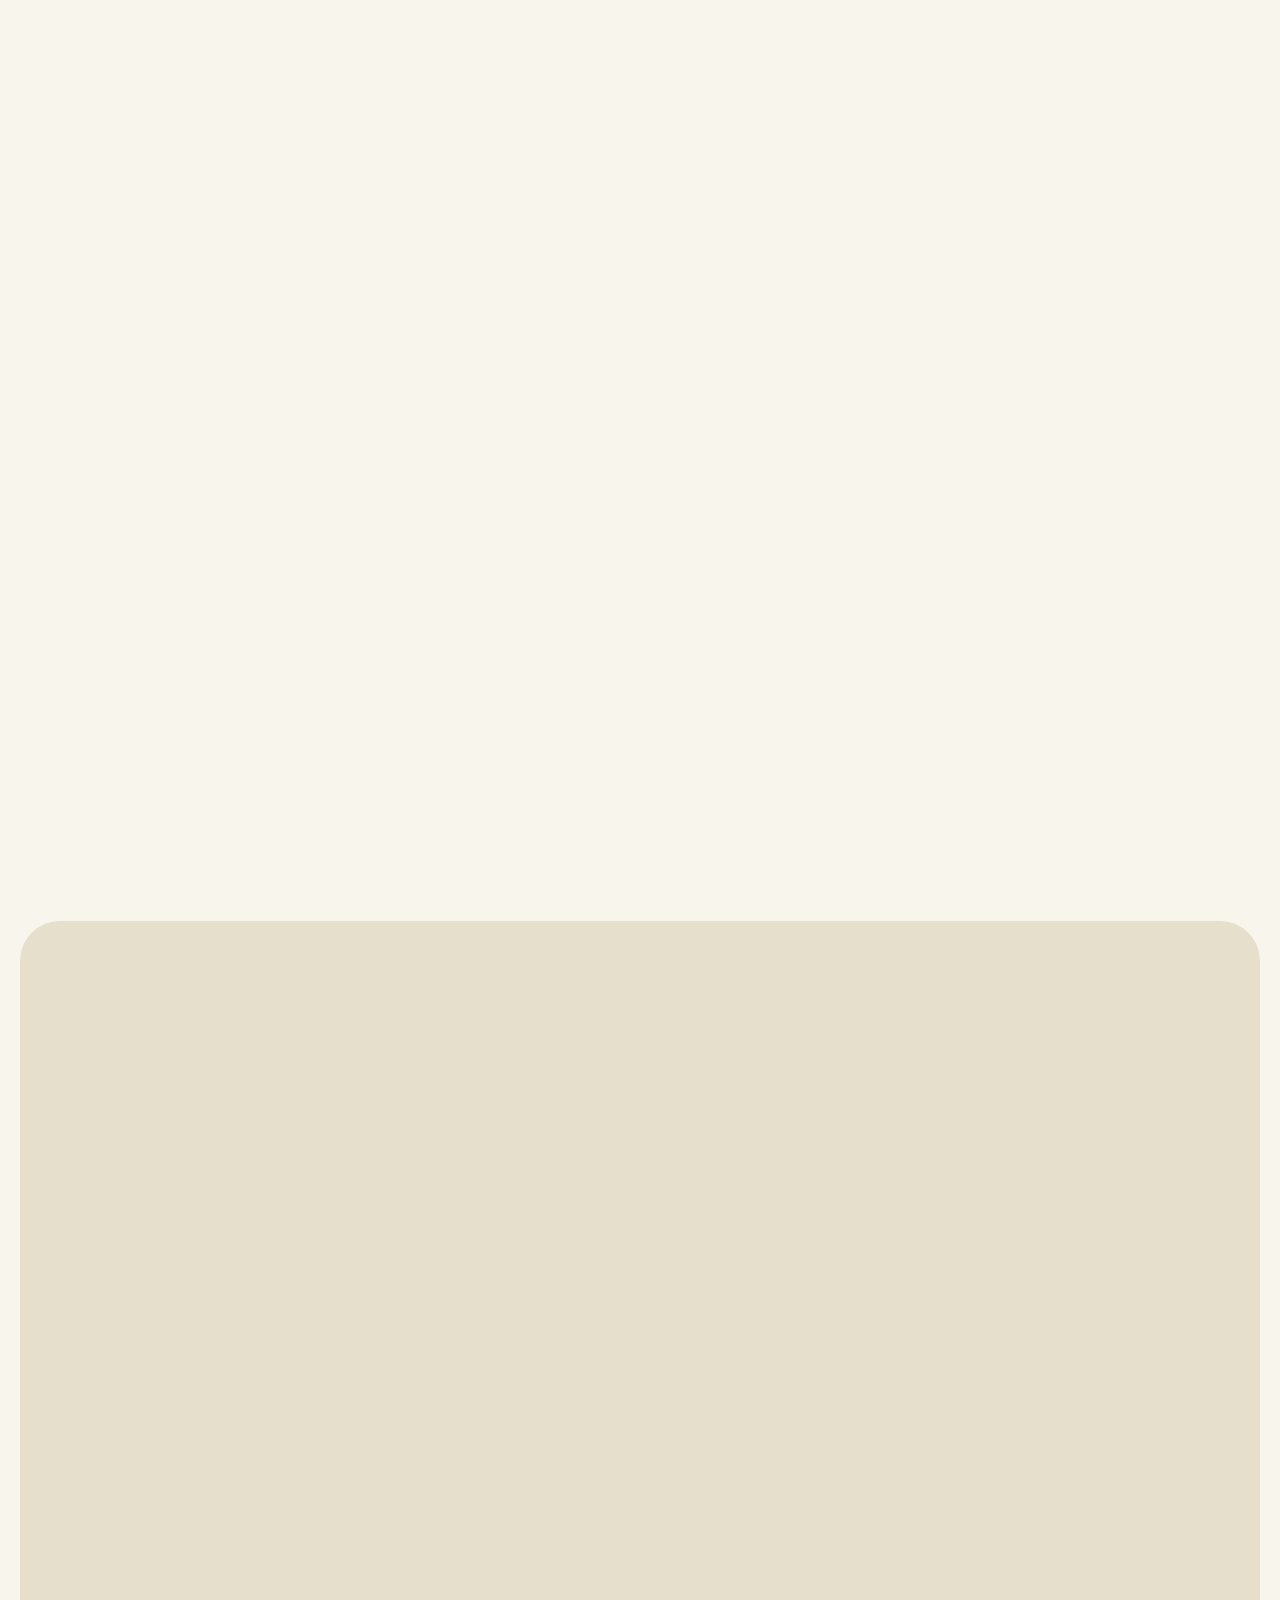
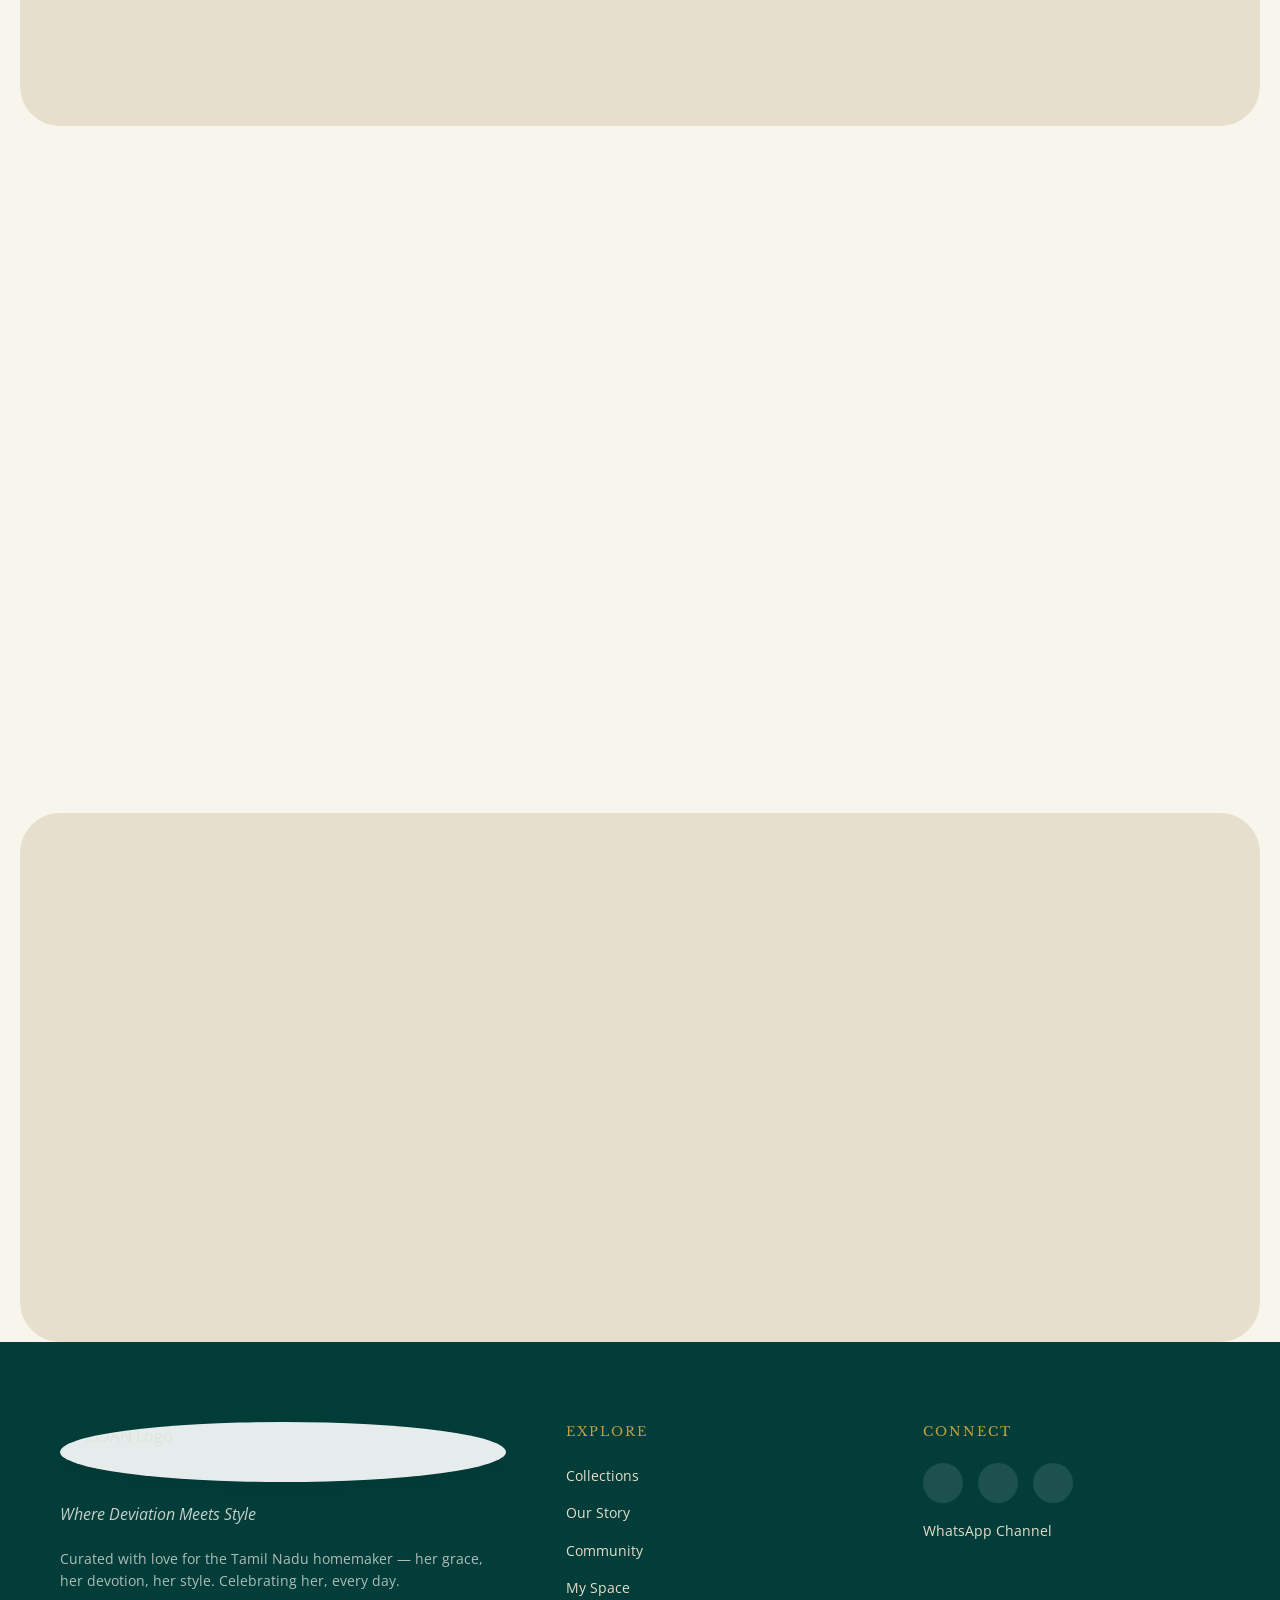
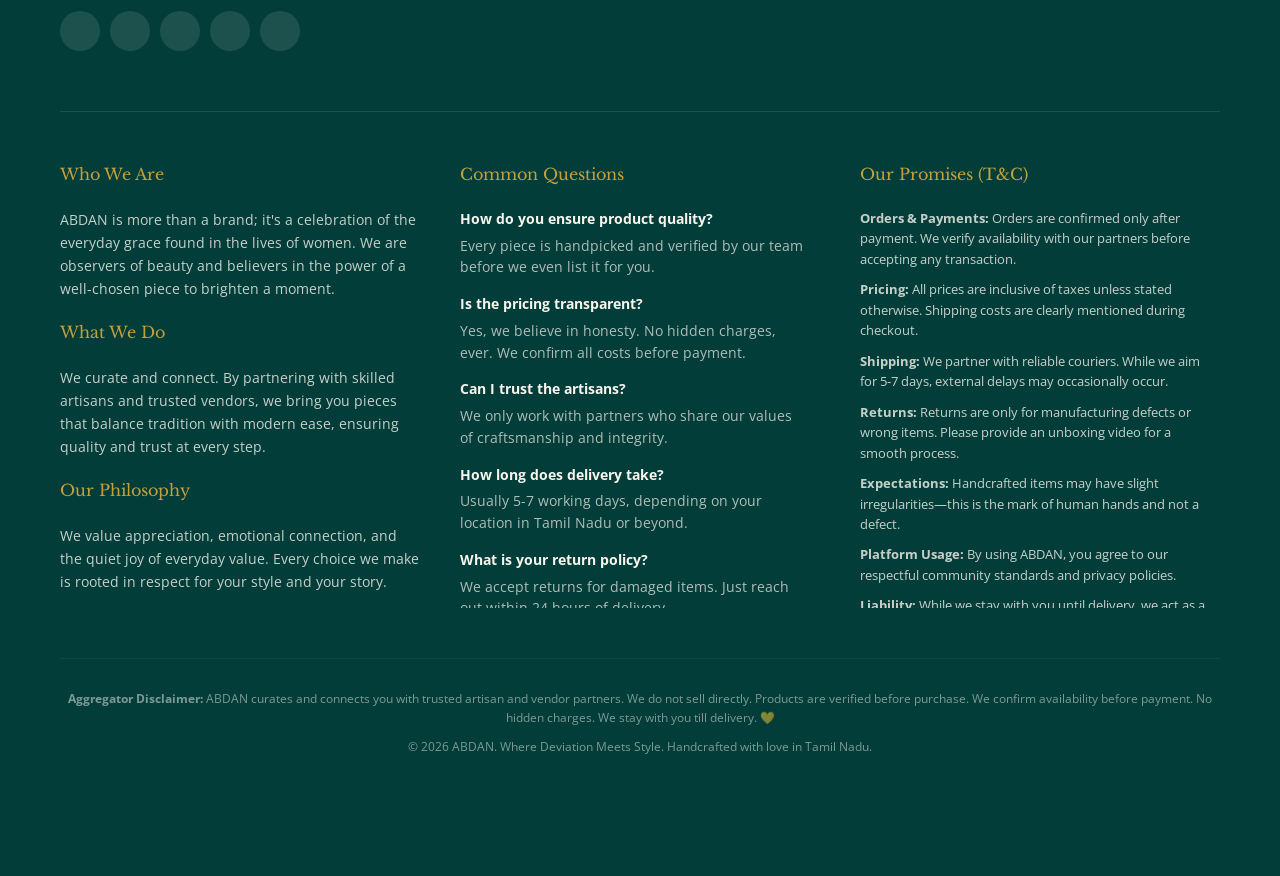
==== commit 924717f9: "Add files via upload" ====
--- a/index.html
+++ b/index.html
@@ -68,6 +68,8 @@
             overflow-x: hidden;
             height: auto;
             min-height: 100%;
+            width: 100%;
+            position: relative;
         }
 
         body {
@@ -80,6 +82,7 @@
             -webkit-font-smoothing: antialiased;
             height: auto;
             min-height: 100%;
+            width: 100%;
             position: relative;
         }
 
@@ -593,14 +596,15 @@
         #pmod {
             position: fixed;
             inset: 0;
-            background: rgba(1, 31, 29, 0.7);
-            backdrop-filter: blur(12px);
-            -webkit-backdrop-filter: blur(12px);
-            z-index: 1500;
+            background: rgba(2, 61, 58, 0.95);
+            backdrop-filter: blur(15px);
+            -webkit-backdrop-filter: blur(15px);
+            z-index: 2000;
             display: none;
             overflow-y: auto;
             padding: 40px 20px;
             -webkit-overflow-scrolling: touch;
+            overscroll-behavior: contain;
         }
 
         #pmod.op {
@@ -692,6 +696,288 @@
             background: var(--accent);
             color: var(--ivory);
             transform: scale(1.1);
+        }
+
+        /* Cart System Styles */
+        .cart-toggle {
+            position: relative;
+            background: var(--bg-primary);
+            color: var(--text-primary);
+            border: 1px solid var(--border-color);
+            width: 45px;
+            height: 45px;
+            border-radius: 50%;
+            display: flex;
+            align-items: center;
+            justify-content: center;
+            cursor: pointer;
+            transition: var(--transition);
+            box-shadow: 0 5px 15px var(--shadow);
+        }
+
+        .cart-toggle:hover {
+            background: var(--accent);
+            color: var(--ivory);
+            transform: scale(1.05);
+        }
+
+        .cart-badge {
+            position: absolute;
+            top: -5px;
+            right: -5px;
+            background: var(--accent);
+            color: var(--ivory);
+            font-size: 0.65rem;
+            font-weight: 700;
+            width: 20px;
+            height: 20px;
+            border-radius: 50%;
+            display: flex;
+            align-items: center;
+            justify-content: center;
+            border: 2px solid var(--bg-primary);
+        }
+
+        #cartPanel {
+            position: fixed;
+            top: 0;
+            right: -100%;
+            width: 100%;
+            max-width: 400px;
+            height: 100%;
+            background: var(--bg-primary);
+            z-index: 3000;
+            box-shadow: -10px 0 40px rgba(0,0,0,0.1);
+            transition: right 0.4s var(--ease-out);
+            display: flex;
+            flex-direction: column;
+        }
+
+        #cartPanel.open {
+            right: 0;
+        }
+
+        .cart-header {
+            padding: 25px;
+            border-bottom: 1px solid var(--border-color);
+            display: flex;
+            justify-content: space-between;
+            align-items: center;
+        }
+
+        .cart-items {
+            flex: 1;
+            overflow-y: auto;
+            padding: 20px;
+        }
+
+        .cart-item {
+            display: flex;
+            gap: 15px;
+            padding: 15px 0;
+            border-bottom: 1px solid var(--border-color);
+        }
+
+        .cart-item-info {
+            flex: 1;
+        }
+
+        .cart-item-name {
+            font-weight: 700;
+            font-size: 0.9rem;
+            color: var(--text-primary);
+            margin-bottom: 5px;
+        }
+
+        .cart-item-meta {
+            font-size: 0.75rem;
+            opacity: 0.7;
+            margin-bottom: 5px;
+        }
+
+        .cart-item-price {
+            font-weight: 600;
+            color: var(--accent);
+            font-size: 0.85rem;
+        }
+
+        .cart-item-actions {
+            display: flex;
+            align-items: center;
+            gap: 10px;
+        }
+
+        .qty-btn {
+            background: var(--bg-secondary);
+            border: none;
+            width: 24px;
+            height: 24px;
+            border-radius: 4px;
+            cursor: pointer;
+            display: flex;
+            align-items: center;
+            justify-content: center;
+            font-size: 1rem;
+            color: var(--text-primary);
+        }
+
+        .cart-footer {
+            padding: 25px;
+            background: var(--bg-secondary);
+            border-top: 1px solid var(--border-color);
+        }
+
+        .cart-total {
+            display: flex;
+            justify-content: space-between;
+            font-weight: 700;
+            font-size: 1.1rem;
+            margin-bottom: 20px;
+            color: var(--text-primary);
+        }
+
+        /* Product Options UI */
+        .product-options {
+            margin: 20px 0;
+            display: flex;
+            flex-direction: column;
+            gap: 15px;
+        }
+
+        .option-group h5 {
+            font-size: 0.75rem;
+            text-transform: uppercase;
+            letter-spacing: 1px;
+            margin-bottom: 8px;
+            opacity: 0.7;
+        }
+
+        .option-chips {
+            display: flex;
+            gap: 8px;
+            flex-wrap: wrap;
+        }
+
+        .chip {
+            padding: 6px 12px;
+            border: 1px solid var(--border-color);
+            border-radius: 8px;
+            font-size: 0.8rem;
+            cursor: pointer;
+            transition: var(--transition);
+            background: white;
+        }
+
+        .chip.selected {
+            background: var(--accent);
+            color: var(--ivory);
+            border-color: var(--accent);
+        }
+
+        /* UPI Payment System */
+        .payment-block {
+            margin-top: 30px;
+            padding: 25px;
+            background: var(--bg-secondary);
+            border-radius: 20px;
+            border: 1px solid var(--border-color);
+            text-align: center;
+        }
+
+        .payment-title {
+            font-size: 0.9rem;
+            font-weight: 700;
+            color: var(--text-primary);
+            margin-bottom: 15px;
+            text-transform: uppercase;
+            letter-spacing: 1px;
+        }
+
+        .qr-container {
+            display: flex;
+            flex-direction: column;
+            align-items: center;
+            gap: 15px;
+            margin-bottom: 20px;
+        }
+
+        .qr-img {
+            width: 200px;
+            height: 200px;
+            border-radius: 15px;
+            border: 5px solid white;
+            box-shadow: 0 5px 15px var(--shadow);
+        }
+
+        .payment-text {
+            font-size: 0.85rem;
+            color: var(--text-secondary);
+            margin-bottom: 15px;
+        }
+
+        .mobile-payment-buttons {
+            display: none;
+            grid-template-columns: 1fr 1fr;
+            gap: 10px;
+            margin-bottom: 20px;
+        }
+
+        .pay-btn {
+            display: flex;
+            align-items: center;
+            justify-content: center;
+            gap: 8px;
+            padding: 12px;
+            border-radius: 12px;
+            background: white;
+            border: 1px solid var(--border-color);
+            color: var(--text-primary);
+            font-size: 0.8rem;
+            font-weight: 600;
+            text-decoration: none;
+            transition: var(--transition);
+        }
+
+        .pay-btn:active {
+            transform: scale(0.95);
+        }
+
+        .fallback-container {
+            padding-top: 15px;
+            border-top: 1px dashed var(--border-color);
+        }
+
+        .upi-id-box {
+            display: flex;
+            align-items: center;
+            justify-content: center;
+            gap: 10px;
+            background: white;
+            padding: 10px 15px;
+            border-radius: 10px;
+            font-family: monospace;
+            font-size: 0.85rem;
+            color: var(--accent);
+            margin-top: 10px;
+            border: 1px solid var(--border-color);
+        }
+
+        .copy-btn {
+            background: none;
+            border: none;
+            color: var(--text-primary);
+            cursor: pointer;
+            padding: 5px;
+            display: flex;
+            align-items: center;
+        }
+
+        @media (max-width: 768px) {
+            .qr-container { display: none; }
+            .mobile-payment-buttons { display: grid; }
+            .modal-pane { grid-template-columns: 1fr; border-radius: 20px; }
+            .mp-content { padding: 25px; }
+            footer { padding-bottom: 100px; } /* Prevent footer overflow on mobile */
         }
 
         /* Mobile Bottom Nav */
@@ -954,6 +1240,10 @@
             <button class="theme-toggle" id="themeToggle" title="Toggle Light/Dark Mode">
                 <i data-lucide="sun" id="themeIcon"></i>
             </button>
+            <div class="cart-toggle" onclick="toggleCart()">
+                <i data-lucide="shopping-cart"></i>
+                <div class="cart-badge" id="cartBadge">0</div>
+            </div>
         </div>
     </nav>
 
@@ -1227,6 +1517,74 @@
                 
                 <a href="#" id="mwa" target="_blank" class="btn btn-primary" style="width: 100%; justify-content: center;">Ask us about this 💛</a>
 
+                <!-- Product Options -->
+                <div class="product-options">
+                    <div class="option-group">
+                        <h5>Select Size</h5>
+                        <div class="option-chips" id="sizeOptions">
+                            <!-- JS Rendered -->
+                        </div>
+                    </div>
+                    <div class="option-group">
+                        <h5>Select Colour</h5>
+                        <div class="option-chips" id="colorOptions">
+                            <!-- JS Rendered -->
+                        </div>
+                    </div>
+                    <button class="btn btn-primary" onclick="addToCart()" style="width: 100%; justify-content: center; background: var(--emerald-green); border-color: var(--emerald-green);">Add to Cart 💛</button>
+                </div>
+
+                <!-- UPI Payment Block -->
+                <div class="payment-block">
+                    <h4 class="payment-title">Complete Your Devotion 💛</h4>
+                    
+                    <!-- Desktop: QR Code -->
+                    <div class="qr-container">
+                        <img src="https://files.manuscdn.com/user_upload_by_module/session_file/310519663561972157/fXpPqS7u9q89nU6m.jpeg" alt="UPI QR Code" class="qr-img">
+                        <p class="payment-text">Scan using any UPI app to complete payment</p>
+                    </div>
+
+                    <!-- Mobile: Deep Links -->
+                    <div class="mobile-payment-buttons">
+                        <a href="upi://pay?pa=mailme.maqdoom@okhdfcbank&pn=ABDAN&cu=INR" class="pay-btn"><i data-lucide="smartphone"></i> Google Pay</a>
+                        <a href="upi://pay?pa=mailme.maqdoom@okhdfcbank&pn=ABDAN&cu=INR" class="pay-btn"><i data-lucide="smartphone"></i> PhonePe</a>
+                        <a href="upi://pay?pa=mailme.maqdoom@okhdfcbank&pn=ABDAN&cu=INR" class="pay-btn"><i data-lucide="smartphone"></i> Paytm</a>
+                        <a href="upi://pay?pa=mailme.maqdoom@okhdfcbank&pn=ABDAN&cu=INR" class="pay-btn"><i data-lucide="smartphone"></i> BHIM</a>
+                    </div>
+
+                    <!-- Fallback System -->
+                    <div class="fallback-container">
+                        <p class="payment-text" style="margin-bottom: 5px; font-size: 0.75rem;">If QR not accessible use UPI ID</p>
+                        <div class="upi-id-box">
+                            <span id="upiId">mailme.maqdoom@okhdfcbank</span>
+                            <button class="copy-btn" onclick="copyUPI()" title="Copy UPI ID">
+                                <i data-lucide="copy" size="16"></i>
+                            </button>
+                        </div>
+                    </div>
+
+                    <!-- Trust & Checkout Notes -->
+                    <div style="margin-top: 20px; text-align: left; border-top: 1px solid var(--border-color); padding-top: 15px;">
+                        <div style="margin-bottom: 15px;">
+                            <h5 style="font-size: 0.75rem; color: var(--text-primary); margin-bottom: 5px; text-transform: uppercase;">Checkout Note:</h5>
+                            <ul style="font-size: 0.7rem; color: var(--text-secondary); list-style: none; padding-left: 0;">
+                                <li>• Small payment processing charge may apply</li>
+                                <li>• Final amount shown before payment</li>
+                                <li>• No hidden charges</li>
+                            </ul>
+                        </div>
+                        <div>
+                            <h5 style="font-size: 0.75rem; color: var(--text-primary); margin-bottom: 5px; text-transform: uppercase;">Important Note:</h5>
+                            <ul style="font-size: 0.7rem; color: var(--text-secondary); list-style: none; padding-left: 0;">
+                                <li>• Payments via UPI network</li>
+                                <li>• Orders confirmed after manual verification</li>
+                                <li>• Product may vary due to lighting/display</li>
+                                <li>• Support available</li>
+                            </ul>
+                        </div>
+                    </div>
+                </div>
+
                 <!-- Social Share Feature -->
                 <div class="share-container">
                     <h4 class="share-title">Share this style</h4>
@@ -1235,6 +1593,24 @@
                     </div>
                 </div>
             </div>
+        </div>
+    </div>
+
+    <!-- Cart Panel -->
+    <div id="cartPanel">
+        <div class="cart-header">
+            <h3>Your Bag 💛</h3>
+            <button onclick="toggleCart()" style="background:none; border:none; cursor:pointer;"><i data-lucide="x"></i></button>
+        </div>
+        <div class="cart-items" id="cartItems">
+            <!-- Rendered by JS -->
+        </div>
+        <div class="cart-footer">
+            <div class="cart-total">
+                <span>Total</span>
+                <span id="cartTotal">₹0</span>
+            </div>
+            <button class="btn btn-primary" style="width: 100%; justify-content: center;" onclick="toggleCart()">Continue Shopping</button>
         </div>
     </div>
 
@@ -1551,9 +1927,105 @@
             renderProducts(filtered);
         }
 
+        // Cart System State
+        let cart = [];
+        let currentProduct = null;
+        let selectedSize = null;
+        let selectedColor = null;
+
+        function toggleCart() {
+            document.getElementById('cartPanel').classList.toggle('open');
+            renderCart();
+        }
+
+        function renderCart() {
+            const container = document.getElementById('cartItems');
+            const badge = document.getElementById('cartBadge');
+            const totalEl = document.getElementById('cartTotal');
+            
+            badge.textContent = cart.length;
+            container.innerHTML = cart.length === 0 ? '<p style="text-align:center; margin-top:50px; opacity:0.6;">Your bag is empty. 💛</p>' : '';
+            
+            let total = 0;
+            cart.forEach((item, index) => {
+                const priceNum = parseInt(item.price.replace(/[^\d]/g, ''));
+                total += priceNum * (item.qty || 1);
+                
+                const div = document.createElement('div');
+                div.className = 'cart-item';
+                div.innerHTML = `
+                    <div class="cart-item-info">
+                        <div class="cart-item-name">${item.name}</div>
+                        <div class="cart-item-meta">${item.size} / ${item.color}</div>
+                        <div class="cart-item-price">${item.price}</div>
+                    </div>
+                    <div class="cart-item-actions">
+                        <button class="qty-btn" onclick="updateQty(${index}, -1)">-</button>
+                        <span>${item.qty || 1}</span>
+                        <button class="qty-btn" onclick="updateQty(${index}, 1)">+</button>
+                        <button onclick="removeFromCart(${index})" style="background:none; border:none; color:red; cursor:pointer; margin-left:10px;"><i data-lucide="trash-2" size="16"></i></button>
+                    </div>
+                `;
+                container.appendChild(div);
+            });
+            
+            totalEl.textContent = '₹' + total.toLocaleString('en-IN');
+            lucide.createIcons();
+        }
+
+        function updateQty(index, delta) {
+            if (!cart[index].qty) cart[index].qty = 1;
+            cart[index].qty += delta;
+            if (cart[index].qty < 1) removeFromCart(index);
+            else renderCart();
+        }
+
+        function removeFromCart(index) {
+            cart.splice(index, 1);
+            renderCart();
+        }
+
+        function addToCart() {
+            if (!selectedSize || !selectedColor) {
+                alert("Please select size and colour first 💛");
+                return;
+            }
+            cart.push({
+                name: currentProduct.name,
+                price: currentProduct.pr,
+                size: selectedSize,
+                color: selectedColor,
+                qty: 1
+            });
+            renderCart();
+            closeP();
+            toggleCart();
+        }
+
+        function selectOption(type, value, el) {
+            if (type === 'size') selectedSize = value;
+            if (type === 'color') selectedColor = value;
+            
+            el.parentElement.querySelectorAll('.chip').forEach(c => c.classList.remove('selected'));
+            el.classList.add('selected');
+        }
+
         // Modal Logic
         const pmod = document.getElementById('pmod');
         function openP(i) {
+            const p = PD[i];
+            currentProduct = p;
+            selectedSize = null;
+            selectedColor = null;
+
+            // Render Options
+            const sizes = ["S", "M", "L", "XL", "XXL"];
+            const colors = p.color.split(' and ').map(c => c.trim());
+            
+            document.getElementById('sizeOptions').innerHTML = sizes.map(s => `<div class="chip" onclick="selectOption('size', '${s}', this)">${s}</div>`).join('');
+            document.getElementById('colorOptions').innerHTML = colors.map(c => `<div class="chip" onclick="selectOption('color', '${c}', this)">${c}</div>`).join('');
+
+            document.getElementById('mpname').textContent = p.name;
             const p = PD[i];
             document.getElementById('mpname').textContent = p.name;
             document.getElementById('mpr').textContent = p.pr;
@@ -1587,6 +2059,21 @@
         }
         pmod.addEventListener('click', (e) => { if(e.target === pmod) closeP(); });
 
+        // UPI Copy Function
+        function copyUPI() {
+            const upiId = document.getElementById('upiId').textContent;
+            navigator.clipboard.writeText(upiId).then(() => {
+                const btn = document.querySelector('.copy-btn');
+                const originalIcon = btn.innerHTML;
+                btn.innerHTML = '<i data-lucide="check" size="16" style="color: #25D366"></i>';
+                lucide.createIcons();
+                setTimeout(() => {
+                    btn.innerHTML = originalIcon;
+                    lucide.createIcons();
+                }, 2000);
+            });
+        }
+
         // Popup Logic
         const tpop = document.getElementById('tpop');
         const TD = {
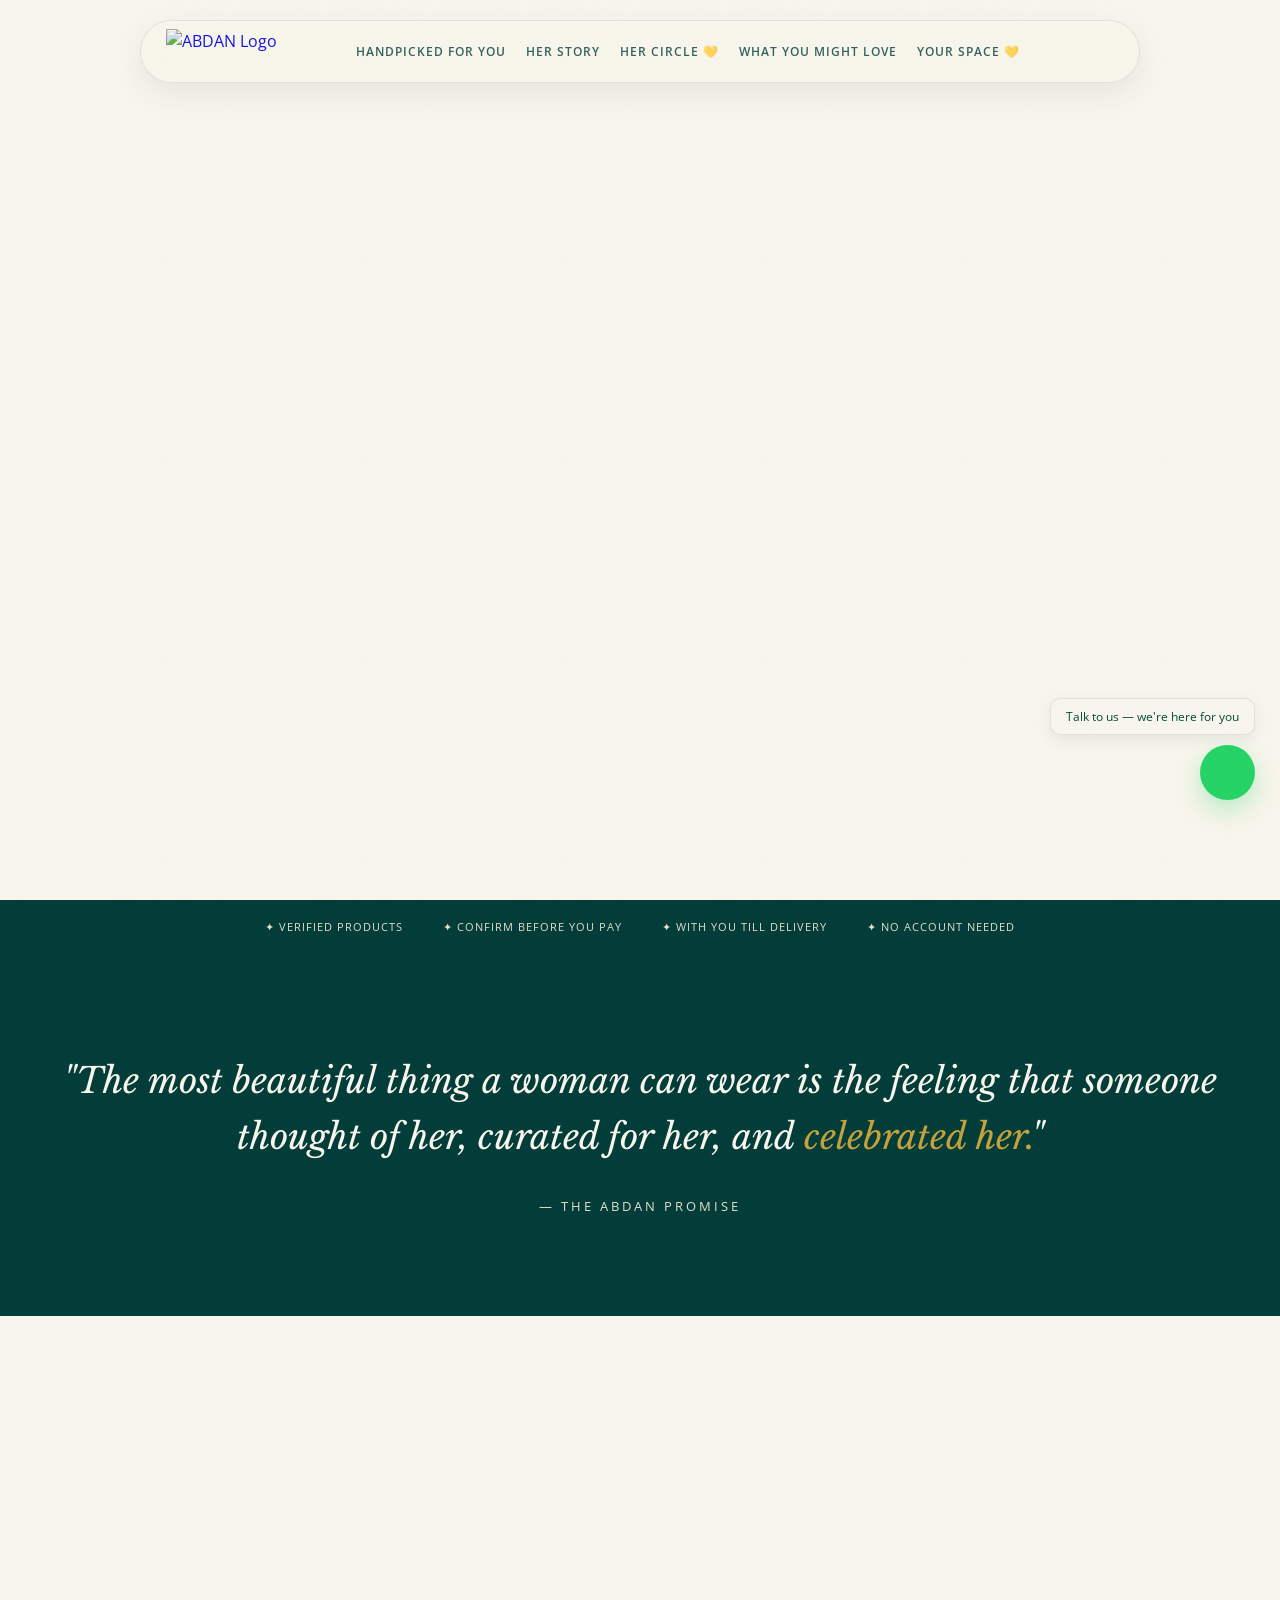
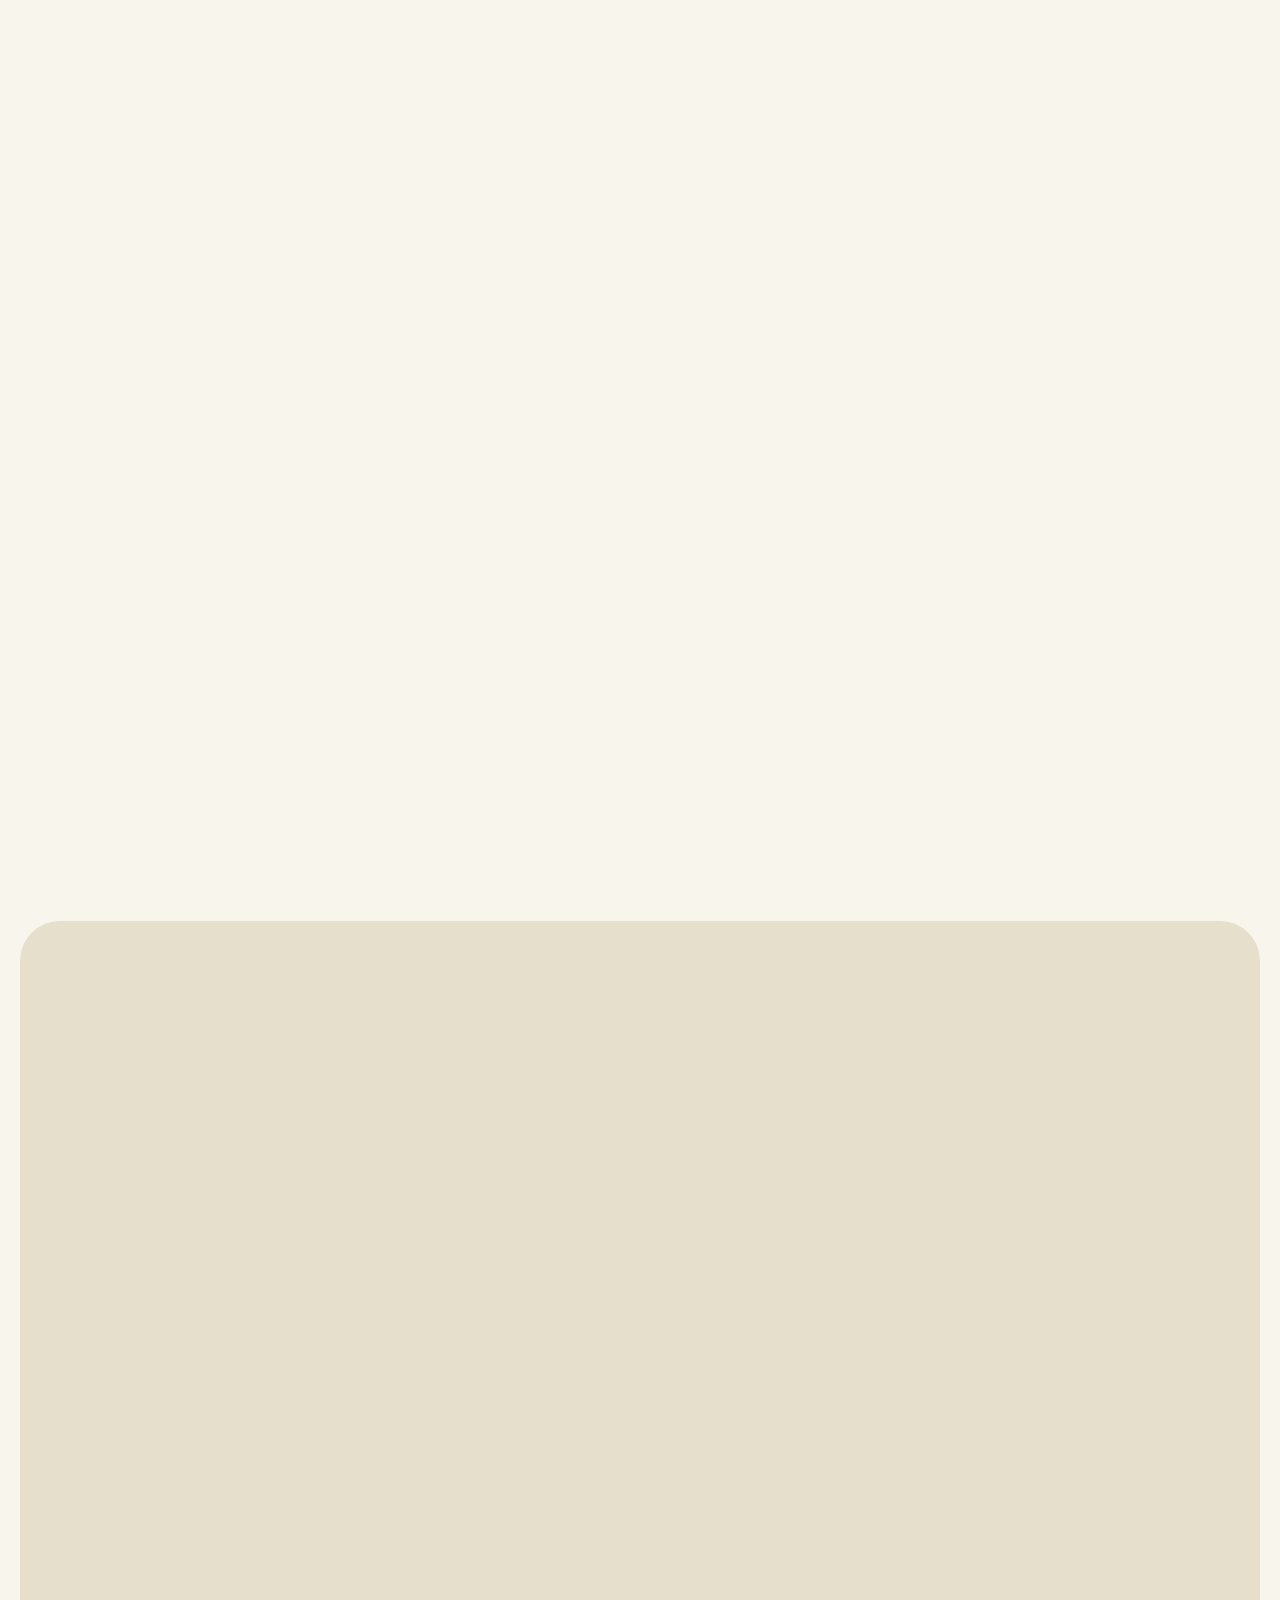
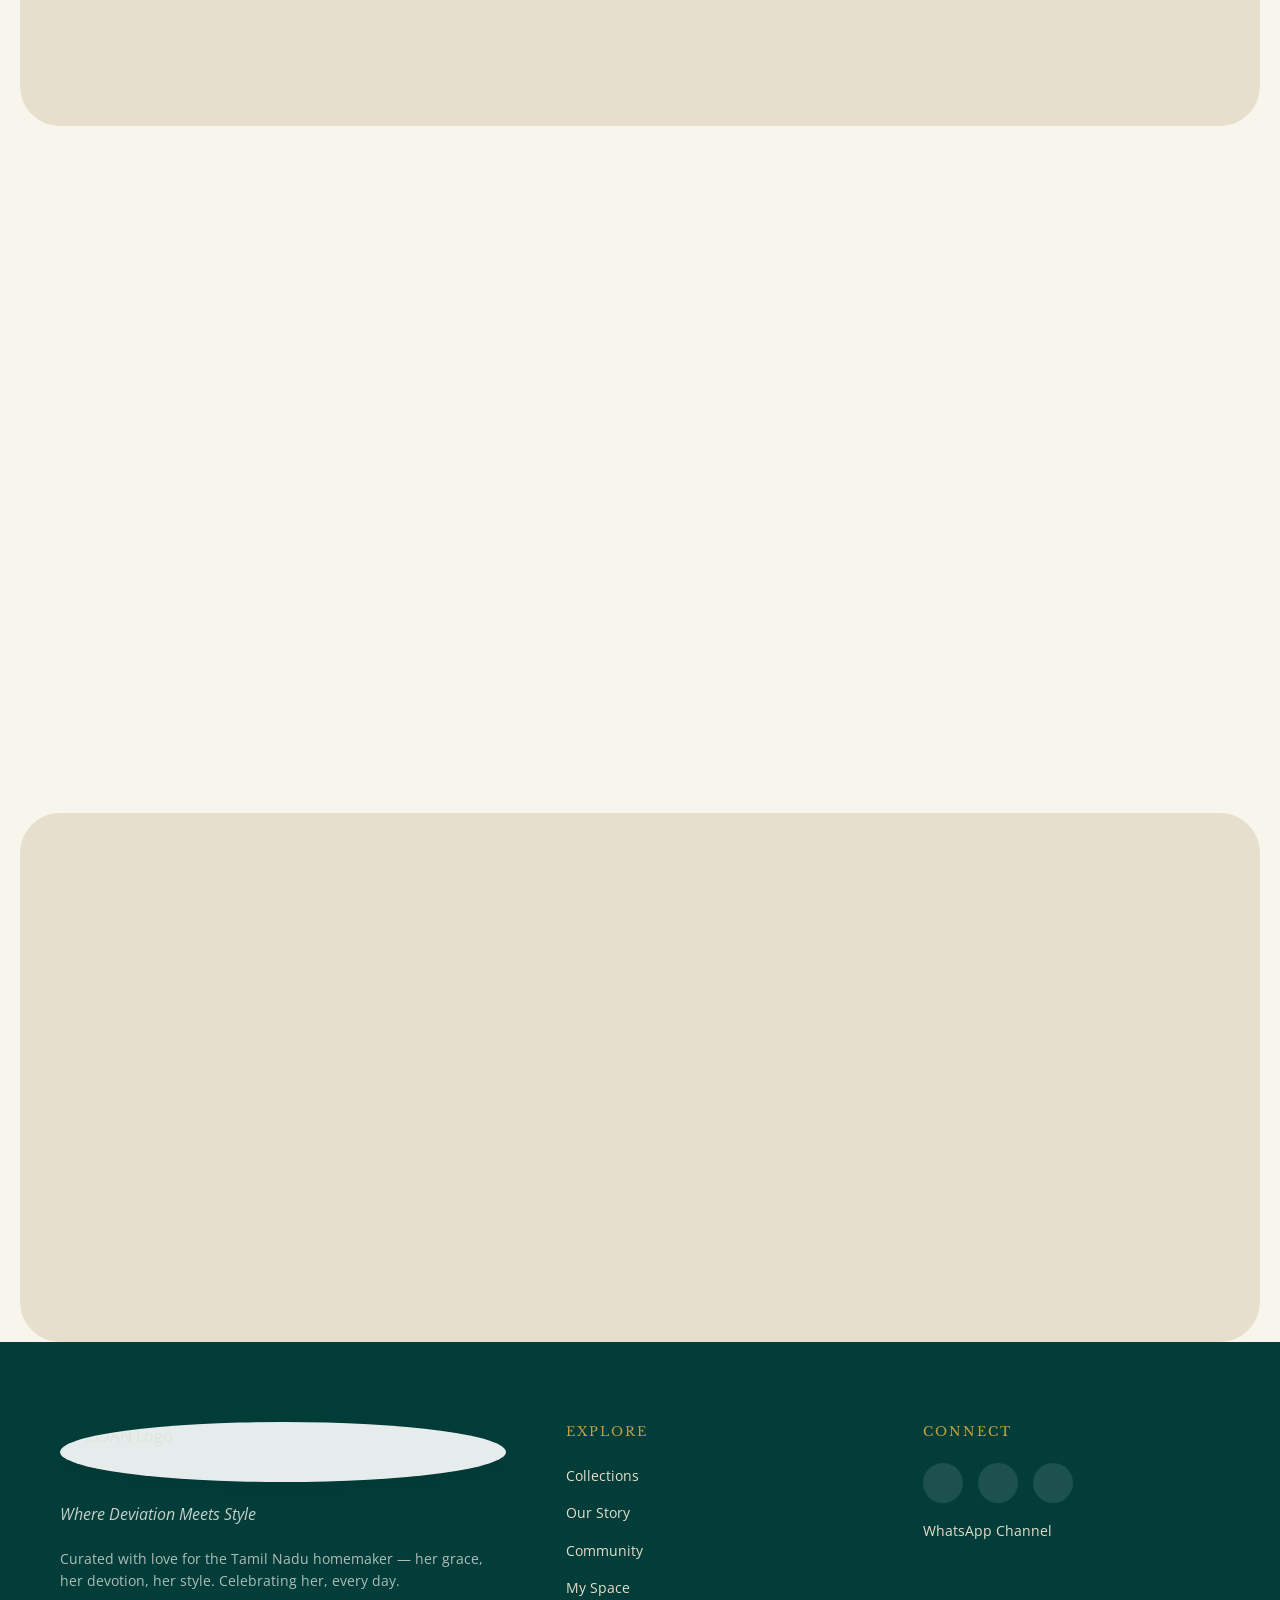
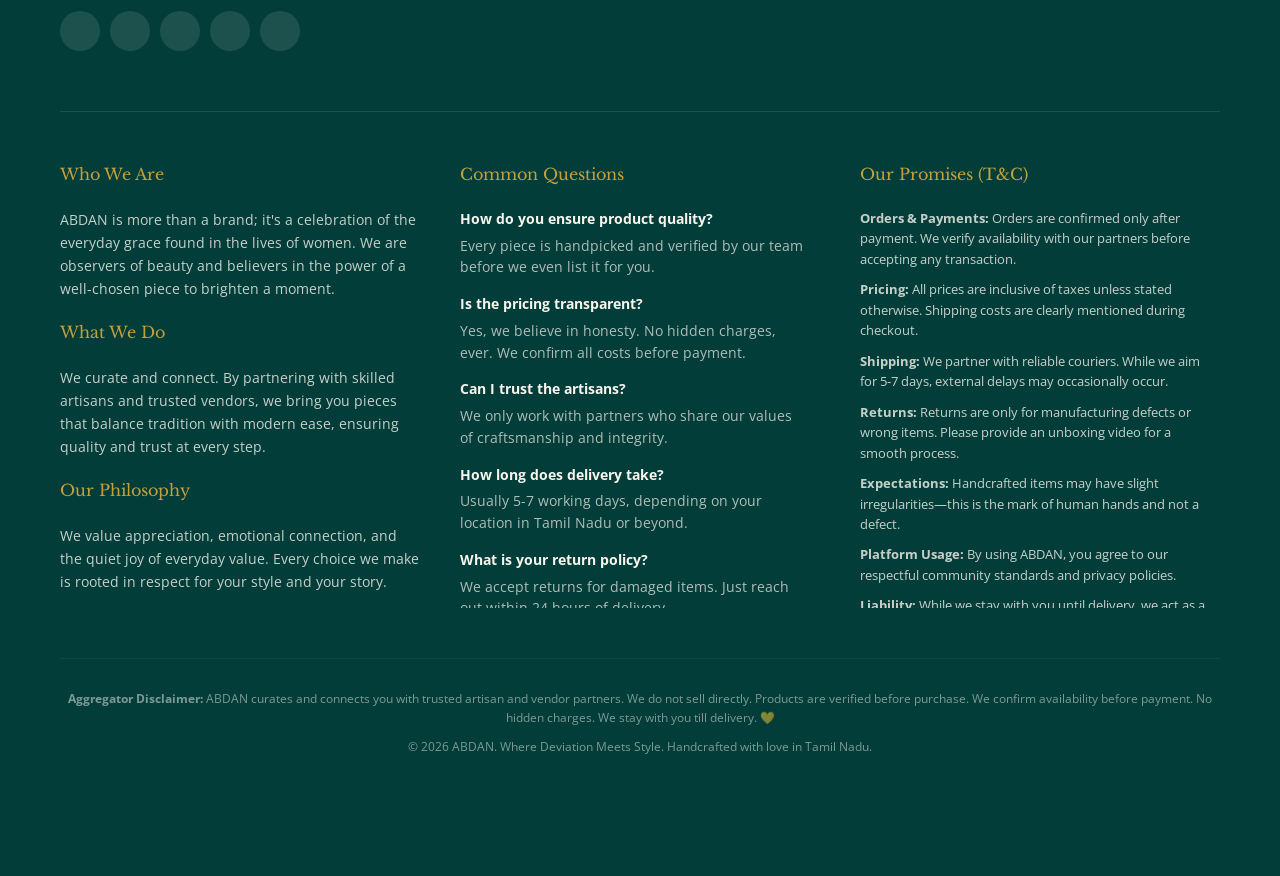
==== commit 79a86f30: "Add files via upload" ====
--- a/index.html
+++ b/index.html
@@ -698,182 +698,6 @@
             transform: scale(1.1);
         }
 
-        /* Cart System Styles */
-        .cart-toggle {
-            position: relative;
-            background: var(--bg-primary);
-            color: var(--text-primary);
-            border: 1px solid var(--border-color);
-            width: 45px;
-            height: 45px;
-            border-radius: 50%;
-            display: flex;
-            align-items: center;
-            justify-content: center;
-            cursor: pointer;
-            transition: var(--transition);
-            box-shadow: 0 5px 15px var(--shadow);
-        }
-
-        .cart-toggle:hover {
-            background: var(--accent);
-            color: var(--ivory);
-            transform: scale(1.05);
-        }
-
-        .cart-badge {
-            position: absolute;
-            top: -5px;
-            right: -5px;
-            background: var(--accent);
-            color: var(--ivory);
-            font-size: 0.65rem;
-            font-weight: 700;
-            width: 20px;
-            height: 20px;
-            border-radius: 50%;
-            display: flex;
-            align-items: center;
-            justify-content: center;
-            border: 2px solid var(--bg-primary);
-        }
-
-        #cartPanel {
-            position: fixed;
-            top: 0;
-            right: -100%;
-            width: 100%;
-            max-width: 400px;
-            height: 100%;
-            background: var(--bg-primary);
-            z-index: 3000;
-            box-shadow: -10px 0 40px rgba(0,0,0,0.1);
-            transition: right 0.4s var(--ease-out);
-            display: flex;
-            flex-direction: column;
-        }
-
-        #cartPanel.open {
-            right: 0;
-        }
-
-        .cart-header {
-            padding: 25px;
-            border-bottom: 1px solid var(--border-color);
-            display: flex;
-            justify-content: space-between;
-            align-items: center;
-        }
-
-        .cart-items {
-            flex: 1;
-            overflow-y: auto;
-            padding: 20px;
-        }
-
-        .cart-item {
-            display: flex;
-            gap: 15px;
-            padding: 15px 0;
-            border-bottom: 1px solid var(--border-color);
-        }
-
-        .cart-item-info {
-            flex: 1;
-        }
-
-        .cart-item-name {
-            font-weight: 700;
-            font-size: 0.9rem;
-            color: var(--text-primary);
-            margin-bottom: 5px;
-        }
-
-        .cart-item-meta {
-            font-size: 0.75rem;
-            opacity: 0.7;
-            margin-bottom: 5px;
-        }
-
-        .cart-item-price {
-            font-weight: 600;
-            color: var(--accent);
-            font-size: 0.85rem;
-        }
-
-        .cart-item-actions {
-            display: flex;
-            align-items: center;
-            gap: 10px;
-        }
-
-        .qty-btn {
-            background: var(--bg-secondary);
-            border: none;
-            width: 24px;
-            height: 24px;
-            border-radius: 4px;
-            cursor: pointer;
-            display: flex;
-            align-items: center;
-            justify-content: center;
-            font-size: 1rem;
-            color: var(--text-primary);
-        }
-
-        .cart-footer {
-            padding: 25px;
-            background: var(--bg-secondary);
-            border-top: 1px solid var(--border-color);
-        }
-
-        .cart-total {
-            display: flex;
-            justify-content: space-between;
-            font-weight: 700;
-            font-size: 1.1rem;
-            margin-bottom: 20px;
-            color: var(--text-primary);
-        }
-
-        /* Product Options UI */
-        .product-options {
-            margin: 20px 0;
-            display: flex;
-            flex-direction: column;
-            gap: 15px;
-        }
-
-        .option-group h5 {
-            font-size: 0.75rem;
-            text-transform: uppercase;
-            letter-spacing: 1px;
-            margin-bottom: 8px;
-            opacity: 0.7;
-        }
-
-        .option-chips {
-            display: flex;
-            gap: 8px;
-            flex-wrap: wrap;
-        }
-
-        .chip {
-            padding: 6px 12px;
-            border: 1px solid var(--border-color);
-            border-radius: 8px;
-            font-size: 0.8rem;
-            cursor: pointer;
-            transition: var(--transition);
-            background: white;
-        }
-
-        .chip.selected {
-            background: var(--accent);
-            color: var(--ivory);
-            border-color: var(--accent);
-        }
-
         /* UPI Payment System */
         .payment-block {
             margin-top: 30px;
@@ -1240,10 +1064,6 @@
             <button class="theme-toggle" id="themeToggle" title="Toggle Light/Dark Mode">
                 <i data-lucide="sun" id="themeIcon"></i>
             </button>
-            <div class="cart-toggle" onclick="toggleCart()">
-                <i data-lucide="shopping-cart"></i>
-                <div class="cart-badge" id="cartBadge">0</div>
-            </div>
         </div>
     </nav>
 
@@ -1517,23 +1337,6 @@
                 
                 <a href="#" id="mwa" target="_blank" class="btn btn-primary" style="width: 100%; justify-content: center;">Ask us about this 💛</a>
 
-                <!-- Product Options -->
-                <div class="product-options">
-                    <div class="option-group">
-                        <h5>Select Size</h5>
-                        <div class="option-chips" id="sizeOptions">
-                            <!-- JS Rendered -->
-                        </div>
-                    </div>
-                    <div class="option-group">
-                        <h5>Select Colour</h5>
-                        <div class="option-chips" id="colorOptions">
-                            <!-- JS Rendered -->
-                        </div>
-                    </div>
-                    <button class="btn btn-primary" onclick="addToCart()" style="width: 100%; justify-content: center; background: var(--emerald-green); border-color: var(--emerald-green);">Add to Cart 💛</button>
-                </div>
-
                 <!-- UPI Payment Block -->
                 <div class="payment-block">
                     <h4 class="payment-title">Complete Your Devotion 💛</h4>
@@ -1593,24 +1396,6 @@
                     </div>
                 </div>
             </div>
-        </div>
-    </div>
-
-    <!-- Cart Panel -->
-    <div id="cartPanel">
-        <div class="cart-header">
-            <h3>Your Bag 💛</h3>
-            <button onclick="toggleCart()" style="background:none; border:none; cursor:pointer;"><i data-lucide="x"></i></button>
-        </div>
-        <div class="cart-items" id="cartItems">
-            <!-- Rendered by JS -->
-        </div>
-        <div class="cart-footer">
-            <div class="cart-total">
-                <span>Total</span>
-                <span id="cartTotal">₹0</span>
-            </div>
-            <button class="btn btn-primary" style="width: 100%; justify-content: center;" onclick="toggleCart()">Continue Shopping</button>
         </div>
     </div>
 
@@ -1927,105 +1712,9 @@
             renderProducts(filtered);
         }
 
-        // Cart System State
-        let cart = [];
-        let currentProduct = null;
-        let selectedSize = null;
-        let selectedColor = null;
-
-        function toggleCart() {
-            document.getElementById('cartPanel').classList.toggle('open');
-            renderCart();
-        }
-
-        function renderCart() {
-            const container = document.getElementById('cartItems');
-            const badge = document.getElementById('cartBadge');
-            const totalEl = document.getElementById('cartTotal');
-            
-            badge.textContent = cart.length;
-            container.innerHTML = cart.length === 0 ? '<p style="text-align:center; margin-top:50px; opacity:0.6;">Your bag is empty. 💛</p>' : '';
-            
-            let total = 0;
-            cart.forEach((item, index) => {
-                const priceNum = parseInt(item.price.replace(/[^\d]/g, ''));
-                total += priceNum * (item.qty || 1);
-                
-                const div = document.createElement('div');
-                div.className = 'cart-item';
-                div.innerHTML = `
-                    <div class="cart-item-info">
-                        <div class="cart-item-name">${item.name}</div>
-                        <div class="cart-item-meta">${item.size} / ${item.color}</div>
-                        <div class="cart-item-price">${item.price}</div>
-                    </div>
-                    <div class="cart-item-actions">
-                        <button class="qty-btn" onclick="updateQty(${index}, -1)">-</button>
-                        <span>${item.qty || 1}</span>
-                        <button class="qty-btn" onclick="updateQty(${index}, 1)">+</button>
-                        <button onclick="removeFromCart(${index})" style="background:none; border:none; color:red; cursor:pointer; margin-left:10px;"><i data-lucide="trash-2" size="16"></i></button>
-                    </div>
-                `;
-                container.appendChild(div);
-            });
-            
-            totalEl.textContent = '₹' + total.toLocaleString('en-IN');
-            lucide.createIcons();
-        }
-
-        function updateQty(index, delta) {
-            if (!cart[index].qty) cart[index].qty = 1;
-            cart[index].qty += delta;
-            if (cart[index].qty < 1) removeFromCart(index);
-            else renderCart();
-        }
-
-        function removeFromCart(index) {
-            cart.splice(index, 1);
-            renderCart();
-        }
-
-        function addToCart() {
-            if (!selectedSize || !selectedColor) {
-                alert("Please select size and colour first 💛");
-                return;
-            }
-            cart.push({
-                name: currentProduct.name,
-                price: currentProduct.pr,
-                size: selectedSize,
-                color: selectedColor,
-                qty: 1
-            });
-            renderCart();
-            closeP();
-            toggleCart();
-        }
-
-        function selectOption(type, value, el) {
-            if (type === 'size') selectedSize = value;
-            if (type === 'color') selectedColor = value;
-            
-            el.parentElement.querySelectorAll('.chip').forEach(c => c.classList.remove('selected'));
-            el.classList.add('selected');
-        }
-
         // Modal Logic
         const pmod = document.getElementById('pmod');
         function openP(i) {
-            const p = PD[i];
-            currentProduct = p;
-            selectedSize = null;
-            selectedColor = null;
-
-            // Render Options
-            const sizes = ["S", "M", "L", "XL", "XXL"];
-            const colors = p.color.split(' and ').map(c => c.trim());
-            
-            document.getElementById('sizeOptions').innerHTML = sizes.map(s => `<div class="chip" onclick="selectOption('size', '${s}', this)">${s}</div>`).join('');
-            document.getElementById('colorOptions').innerHTML = colors.map(c => `<div class="chip" onclick="selectOption('color', '${c}', this)">${c}</div>`).join('');
-
-            document.getElementById('mpname').textContent = p.name;
             const p = PD[i];
             document.getElementById('mpname').textContent = p.name;
             document.getElementById('mpr').textContent = p.pr;
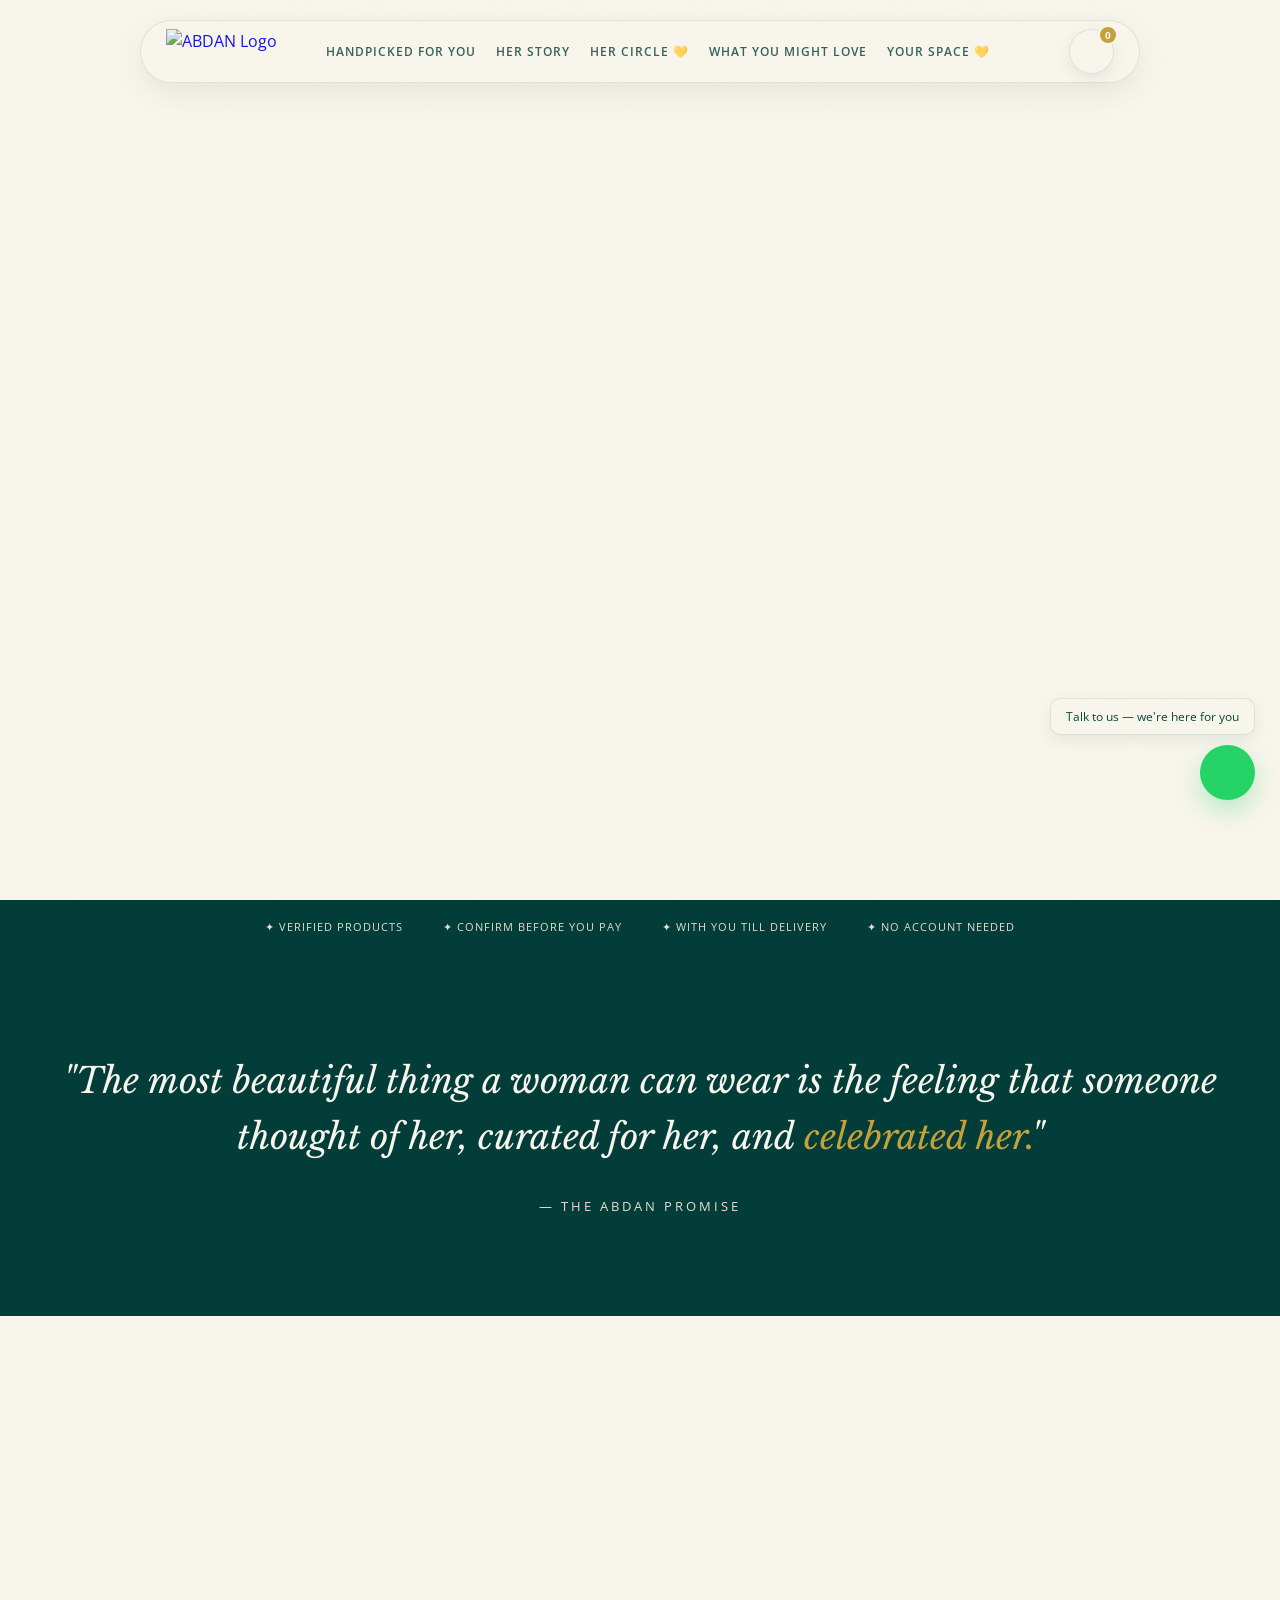
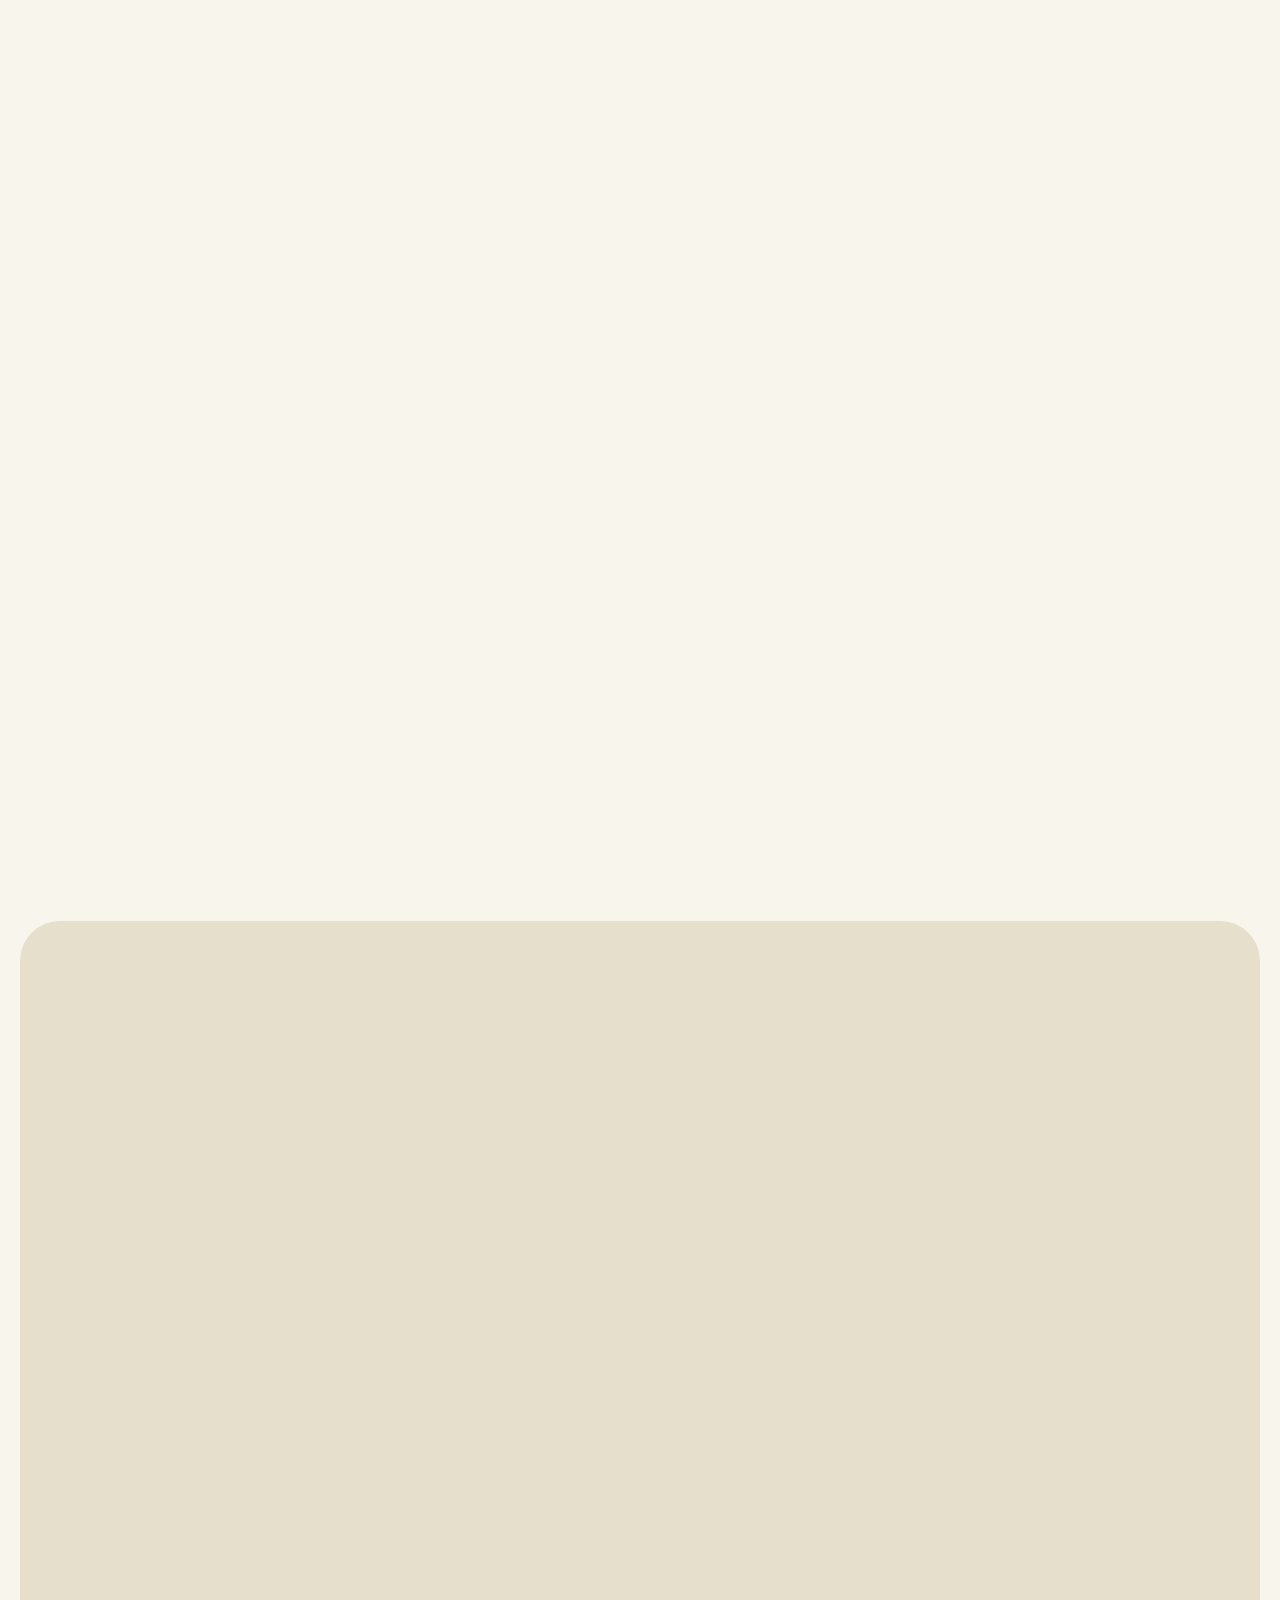
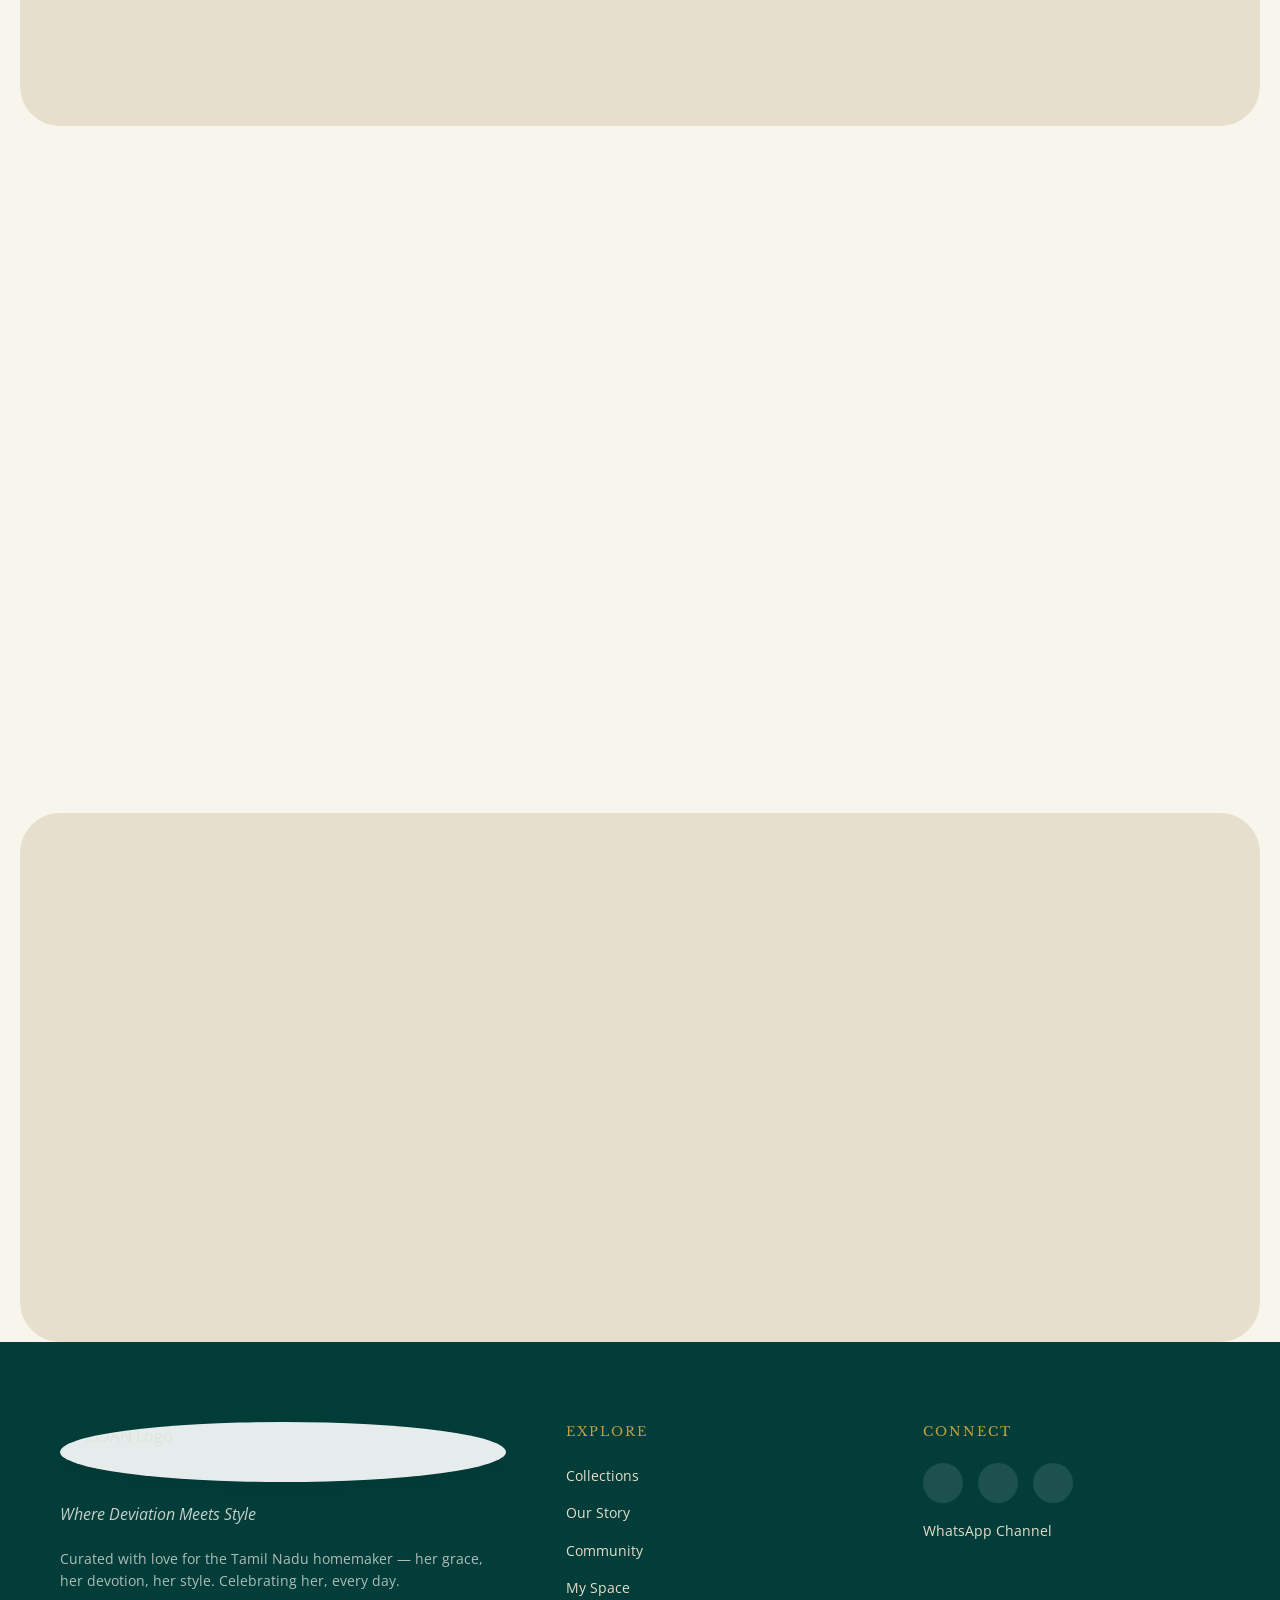
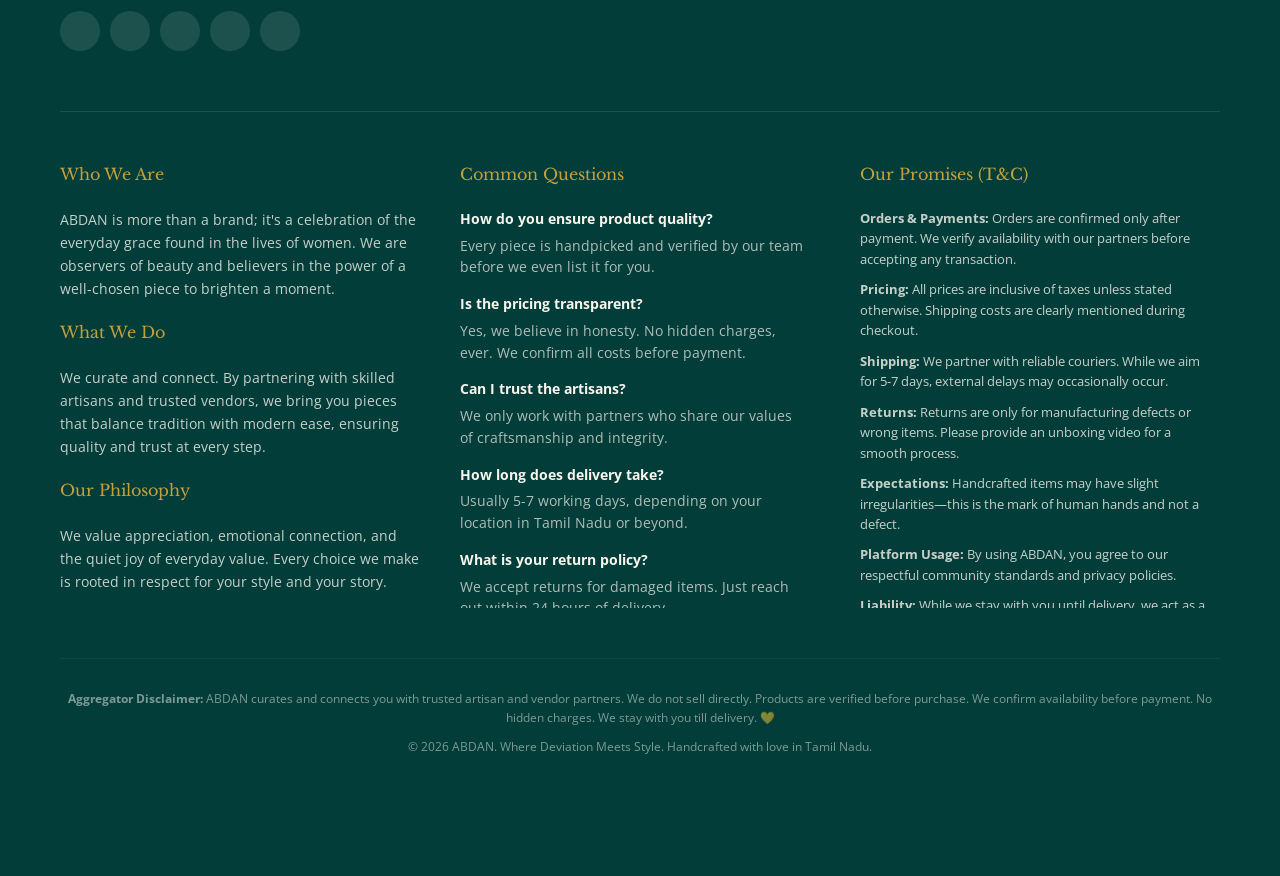
==== commit 31e9ff42: "Add files via upload" ====
--- a/index.html
+++ b/index.html
@@ -698,6 +698,182 @@
             transform: scale(1.1);
         }
 
+        /* Cart System Styles */
+        .cart-toggle {
+            position: relative;
+            background: var(--bg-primary);
+            color: var(--text-primary);
+            border: 1px solid var(--border-color);
+            width: 45px;
+            height: 45px;
+            border-radius: 50%;
+            display: flex;
+            align-items: center;
+            justify-content: center;
+            cursor: pointer;
+            transition: var(--transition);
+            box-shadow: 0 5px 15px var(--shadow);
+        }
+
+        .cart-toggle:hover {
+            background: var(--accent);
+            color: var(--ivory);
+            transform: scale(1.05);
+        }
+
+        .cart-badge {
+            position: absolute;
+            top: -5px;
+            right: -5px;
+            background: var(--accent);
+            color: var(--ivory);
+            font-size: 0.65rem;
+            font-weight: 700;
+            width: 20px;
+            height: 20px;
+            border-radius: 50%;
+            display: flex;
+            align-items: center;
+            justify-content: center;
+            border: 2px solid var(--bg-primary);
+        }
+
+        #cartPanel {
+            position: fixed;
+            top: 0;
+            right: -100%;
+            width: 100%;
+            max-width: 400px;
+            height: 100%;
+            background: var(--bg-primary);
+            z-index: 3000;
+            box-shadow: -10px 0 40px rgba(0,0,0,0.1);
+            transition: right 0.4s var(--ease-out);
+            display: flex;
+            flex-direction: column;
+        }
+
+        #cartPanel.open {
+            right: 0;
+        }
+
+        .cart-header {
+            padding: 25px;
+            border-bottom: 1px solid var(--border-color);
+            display: flex;
+            justify-content: space-between;
+            align-items: center;
+        }
+
+        .cart-items {
+            flex: 1;
+            overflow-y: auto;
+            padding: 20px;
+        }
+
+        .cart-item {
+            display: flex;
+            gap: 15px;
+            padding: 15px 0;
+            border-bottom: 1px solid var(--border-color);
+        }
+
+        .cart-item-info {
+            flex: 1;
+        }
+
+        .cart-item-name {
+            font-weight: 700;
+            font-size: 0.9rem;
+            color: var(--text-primary);
+            margin-bottom: 5px;
+        }
+
+        .cart-item-meta {
+            font-size: 0.75rem;
+            opacity: 0.7;
+            margin-bottom: 5px;
+        }
+
+        .cart-item-price {
+            font-weight: 600;
+            color: var(--accent);
+            font-size: 0.85rem;
+        }
+
+        .cart-item-actions {
+            display: flex;
+            align-items: center;
+            gap: 10px;
+        }
+
+        .qty-btn {
+            background: var(--bg-secondary);
+            border: none;
+            width: 24px;
+            height: 24px;
+            border-radius: 4px;
+            cursor: pointer;
+            display: flex;
+            align-items: center;
+            justify-content: center;
+            font-size: 1rem;
+            color: var(--text-primary);
+        }
+
+        .cart-footer {
+            padding: 25px;
+            background: var(--bg-secondary);
+            border-top: 1px solid var(--border-color);
+        }
+
+        .cart-total {
+            display: flex;
+            justify-content: space-between;
+            font-weight: 700;
+            font-size: 1.1rem;
+            margin-bottom: 20px;
+            color: var(--text-primary);
+        }
+
+        /* Product Options UI */
+        .product-options {
+            margin: 20px 0;
+            display: flex;
+            flex-direction: column;
+            gap: 15px;
+        }
+
+        .option-group h5 {
+            font-size: 0.75rem;
+            text-transform: uppercase;
+            letter-spacing: 1px;
+            margin-bottom: 8px;
+            opacity: 0.7;
+        }
+
+        .option-chips {
+            display: flex;
+            gap: 8px;
+            flex-wrap: wrap;
+        }
+
+        .chip {
+            padding: 6px 12px;
+            border: 1px solid var(--border-color);
+            border-radius: 8px;
+            font-size: 0.8rem;
+            cursor: pointer;
+            transition: var(--transition);
+            background: white;
+        }
+
+        .chip.selected {
+            background: var(--accent);
+            color: var(--ivory);
+            border-color: var(--accent);
+        }
+
         /* UPI Payment System */
         .payment-block {
             margin-top: 30px;
@@ -706,6 +882,12 @@
             border-radius: 20px;
             border: 1px solid var(--border-color);
             text-align: center;
+            display: none; /* Hidden by default */
+        }
+
+        .payment-block.visible {
+            display: block;
+            animation: fadeIn 0.4s ease forwards;
         }
 
         .payment-title {
@@ -1064,6 +1246,10 @@
             <button class="theme-toggle" id="themeToggle" title="Toggle Light/Dark Mode">
                 <i data-lucide="sun" id="themeIcon"></i>
             </button>
+            <div class="cart-toggle" onclick="toggleCart()">
+                <i data-lucide="shopping-cart"></i>
+                <div class="cart-badge" id="cartBadge">0</div>
+            </div>
         </div>
     </nav>
 
@@ -1337,8 +1523,31 @@
                 
                 <a href="#" id="mwa" target="_blank" class="btn btn-primary" style="width: 100%; justify-content: center;">Ask us about this 💛</a>
 
+                <!-- Product Options -->
+                <div class="product-options">
+                    <div class="option-group">
+                        <h5>Select Size</h5>
+                        <div class="option-chips" id="sizeOptions">
+                            <!-- JS Rendered -->
+                        </div>
+                    </div>
+                    <div class="option-group">
+                        <h5>Select Colour</h5>
+                        <div class="option-chips" id="colorOptions">
+                            <!-- JS Rendered -->
+                        </div>
+                    </div>
+                    <button class="btn btn-primary" onclick="addToCart()" style="width: 100%; justify-content: center; background: var(--emerald-green); border-color: var(--emerald-green);">Add to Cart 💛</button>
+                </div>
+
+                <!-- Proceed to Checkout Button -->
+                <div id="checkoutTrigger" style="margin-top: 30px;">
+                    <button class="btn btn-primary" onclick="proceedToCheckout()" style="width: 100%; justify-content: center; background: var(--accent); border-color: var(--accent); height: 55px; font-weight: 700;">Proceed to Checkout 💛</button>
+                    <p style="font-size: 0.75rem; text-align: center; margin-top: 10px; opacity: 0.6;">Secure payment via UPI Network</p>
+                </div>
+
                 <!-- UPI Payment Block -->
-                <div class="payment-block">
+                <div class="payment-block" id="paymentSection">
                     <h4 class="payment-title">Complete Your Devotion 💛</h4>
                     
                     <!-- Desktop: QR Code -->
@@ -1367,6 +1576,13 @@
                     </div>
 
                     <!-- Trust & Checkout Notes -->
+                    <!-- UPI Confirmation Button -->
+                    <div style="margin-top: 20px;">
+                        <a href="https://wa.me/918760595307?text=Hello%2C%20I%20have%20completed%20payment%20via%20UPI.%0A%0APlease%20confirm%20my%20order." target="_blank" class="btn btn-primary" style="width: 100%; justify-content: center; background: #25D366; border-color: #25D366;">
+                            <i data-lucide="check-circle" style="margin-right: 8px;"></i> I Have Paid
+                        </a>
+                    </div>
+
                     <div style="margin-top: 20px; text-align: left; border-top: 1px solid var(--border-color); padding-top: 15px;">
                         <div style="margin-bottom: 15px;">
                             <h5 style="font-size: 0.75rem; color: var(--text-primary); margin-bottom: 5px; text-transform: uppercase;">Checkout Note:</h5>
@@ -1396,6 +1612,24 @@
                     </div>
                 </div>
             </div>
+        </div>
+    </div>
+
+    <!-- Cart Panel -->
+    <div id="cartPanel">
+        <div class="cart-header">
+            <h3>Your Bag 💛</h3>
+            <button onclick="toggleCart()" style="background:none; border:none; cursor:pointer;"><i data-lucide="x"></i></button>
+        </div>
+        <div class="cart-items" id="cartItems">
+            <!-- Rendered by JS -->
+        </div>
+        <div class="cart-footer">
+            <div class="cart-total">
+                <span>Total</span>
+                <span id="cartTotal">₹0</span>
+            </div>
+            <button class="btn btn-primary" style="width: 100%; justify-content: center;" onclick="toggleCart()">Continue Shopping</button>
         </div>
     </div>
 
@@ -1700,6 +1934,15 @@
             lucide.createIcons();
         }
 
+        // Razorpay Payment Handler (Mock for WhatsApp Trigger Integration)
+        function handleRazorpaySuccess(response) {
+            var message = "Hello, I have completed payment via Razorpay.%0A%0A" +
+                          "Please confirm my order.%0A%0A" +
+                          "Payment ID: " + response.razorpay_payment_id;
+            
+            window.open("https://wa.me/918760595307?text=" + message, "_blank");
+        }
+
         // Initial Render
         renderProducts(PD);
 
@@ -1712,10 +1955,104 @@
             renderProducts(filtered);
         }
 
+        // Cart System State
+        let cart = [];
+        let currentProduct = null;
+        let selectedSize = null;
+        let selectedColor = null;
+
+        function toggleCart() {
+            document.getElementById('cartPanel').classList.toggle('open');
+            renderCart();
+        }
+
+        function renderCart() {
+            const container = document.getElementById('cartItems');
+            const badge = document.getElementById('cartBadge');
+            const totalEl = document.getElementById('cartTotal');
+            
+            badge.textContent = cart.length;
+            container.innerHTML = cart.length === 0 ? '<p style="text-align:center; margin-top:50px; opacity:0.6;">Your bag is empty. 💛</p>' : '';
+            
+            let total = 0;
+            cart.forEach((item, index) => {
+                const priceNum = parseInt(item.price.replace(/[^\d]/g, ''));
+                total += priceNum * (item.qty || 1);
+                
+                const div = document.createElement('div');
+                div.className = 'cart-item';
+                div.innerHTML = `
+                    <div class="cart-item-info">
+                        <div class="cart-item-name">${item.name}</div>
+                        <div class="cart-item-meta">${item.size} / ${item.color}</div>
+                        <div class="cart-item-price">${item.price}</div>
+                    </div>
+                    <div class="cart-item-actions">
+                        <button class="qty-btn" onclick="updateQty(${index}, -1)">-</button>
+                        <span>${item.qty || 1}</span>
+                        <button class="qty-btn" onclick="updateQty(${index}, 1)">+</button>
+                        <button onclick="removeFromCart(${index})" style="background:none; border:none; color:red; cursor:pointer; margin-left:10px;"><i data-lucide="trash-2" size="16"></i></button>
+                    </div>
+                `;
+                container.appendChild(div);
+            });
+            
+            totalEl.textContent = '₹' + total.toLocaleString('en-IN');
+            lucide.createIcons();
+        }
+
+        function updateQty(index, delta) {
+            if (!cart[index].qty) cart[index].qty = 1;
+            cart[index].qty += delta;
+            if (cart[index].qty < 1) removeFromCart(index);
+            else renderCart();
+        }
+
+        function removeFromCart(index) {
+            cart.splice(index, 1);
+            renderCart();
+        }
+
+        function addToCart() {
+            if (!selectedSize || !selectedColor) {
+                alert("Please select size and colour first 💛");
+                return;
+            }
+            cart.push({
+                name: currentProduct.name,
+                price: currentProduct.pr,
+                size: selectedSize,
+                color: selectedColor,
+                qty: 1
+            });
+            renderCart();
+            closeP();
+            toggleCart();
+        }
+
+        function selectOption(type, value, el) {
+            if (type === 'size') selectedSize = value;
+            if (type === 'color') selectedColor = value;
+            
+            el.parentElement.querySelectorAll('.chip').forEach(c => c.classList.remove('selected'));
+            el.classList.add('selected');
+        }
+
         // Modal Logic
         const pmod = document.getElementById('pmod');
         function openP(i) {
             const p = PD[i];
+            currentProduct = p;
+            selectedSize = null;
+            selectedColor = null;
+
+            // Render Options
+            const sizes = ["S", "M", "L", "XL", "XXL"];
+            const colors = p.color.split(' and ').map(c => c.trim());
+            
+            document.getElementById('sizeOptions').innerHTML = sizes.map(s => `<div class="chip" onclick="selectOption('size', '${s}', this)">${s}</div>`).join('');
+            document.getElementById('colorOptions').innerHTML = colors.map(c => `<div class="chip" onclick="selectOption('color', '${c}', this)">${c}</div>`).join('');
+
             document.getElementById('mpname').textContent = p.name;
             document.getElementById('mpr').textContent = p.pr;
             document.getElementById('mdesc').textContent = p.desc;
@@ -1745,6 +2082,16 @@
         function closeP() {
             pmod.classList.remove('op');
             document.body.style.overflow = '';
+            // Reset checkout state
+            document.getElementById('paymentSection').classList.remove('visible');
+            document.getElementById('checkoutTrigger').style.display = 'block';
+        }
+
+        function proceedToCheckout() {
+            document.getElementById('paymentSection').classList.add('visible');
+            document.getElementById('checkoutTrigger').style.display = 'none';
+            // Scroll to payment section
+            document.getElementById('paymentSection').scrollIntoView({ behavior: 'smooth', block: 'start' });
         }
         pmod.addEventListener('click', (e) => { if(e.target === pmod) closeP(); });
 
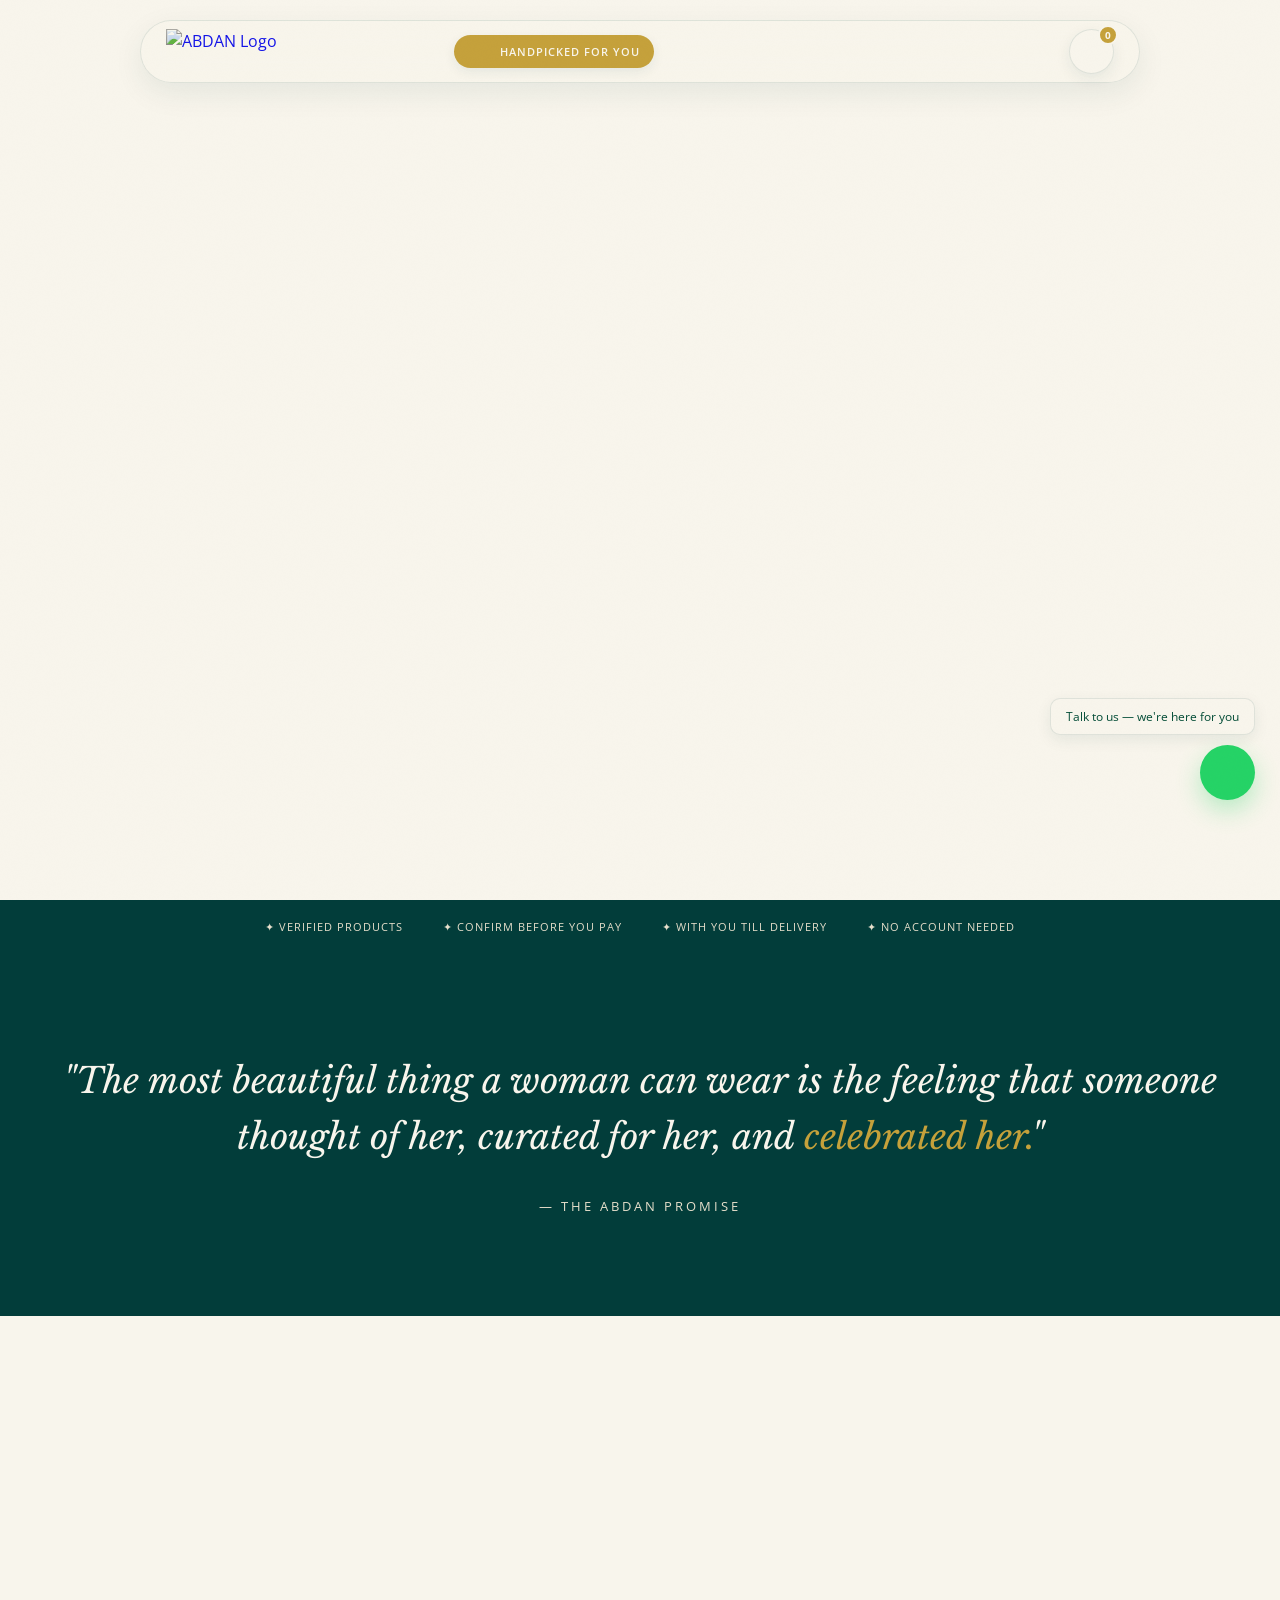
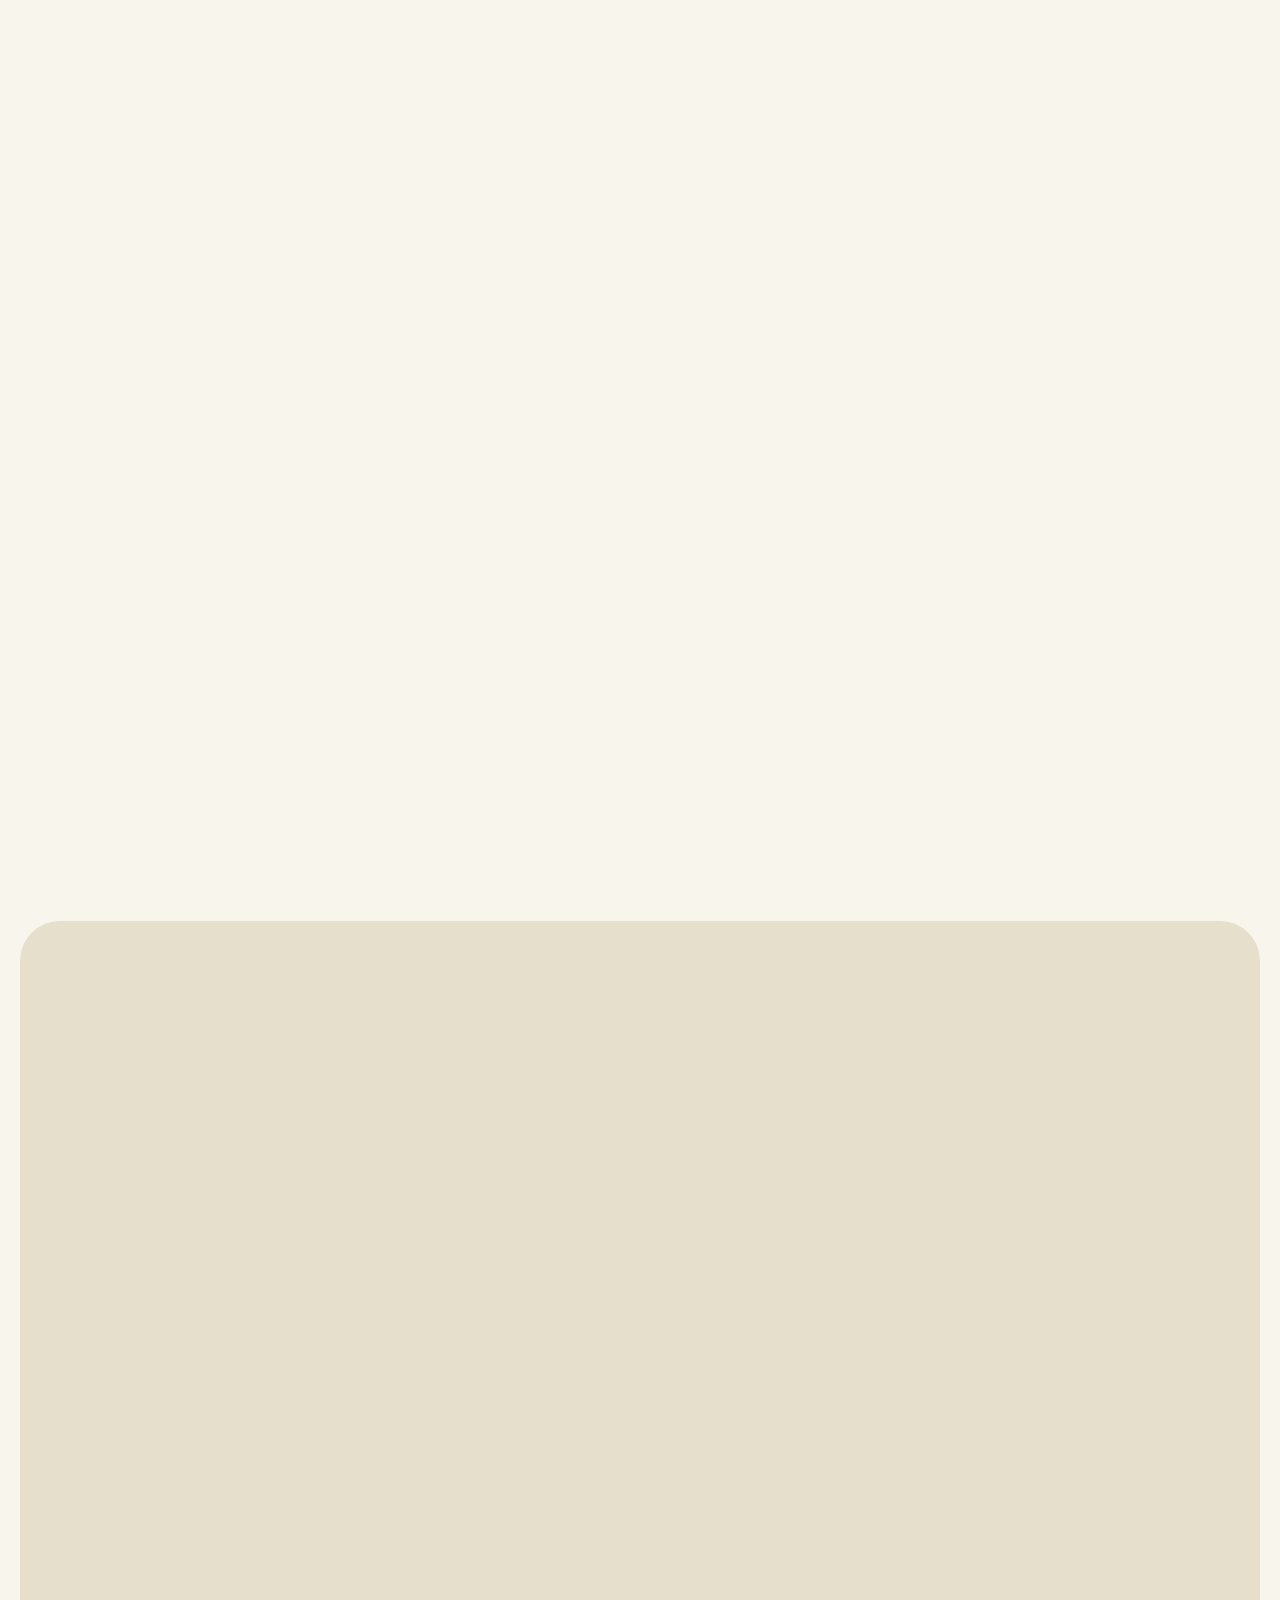
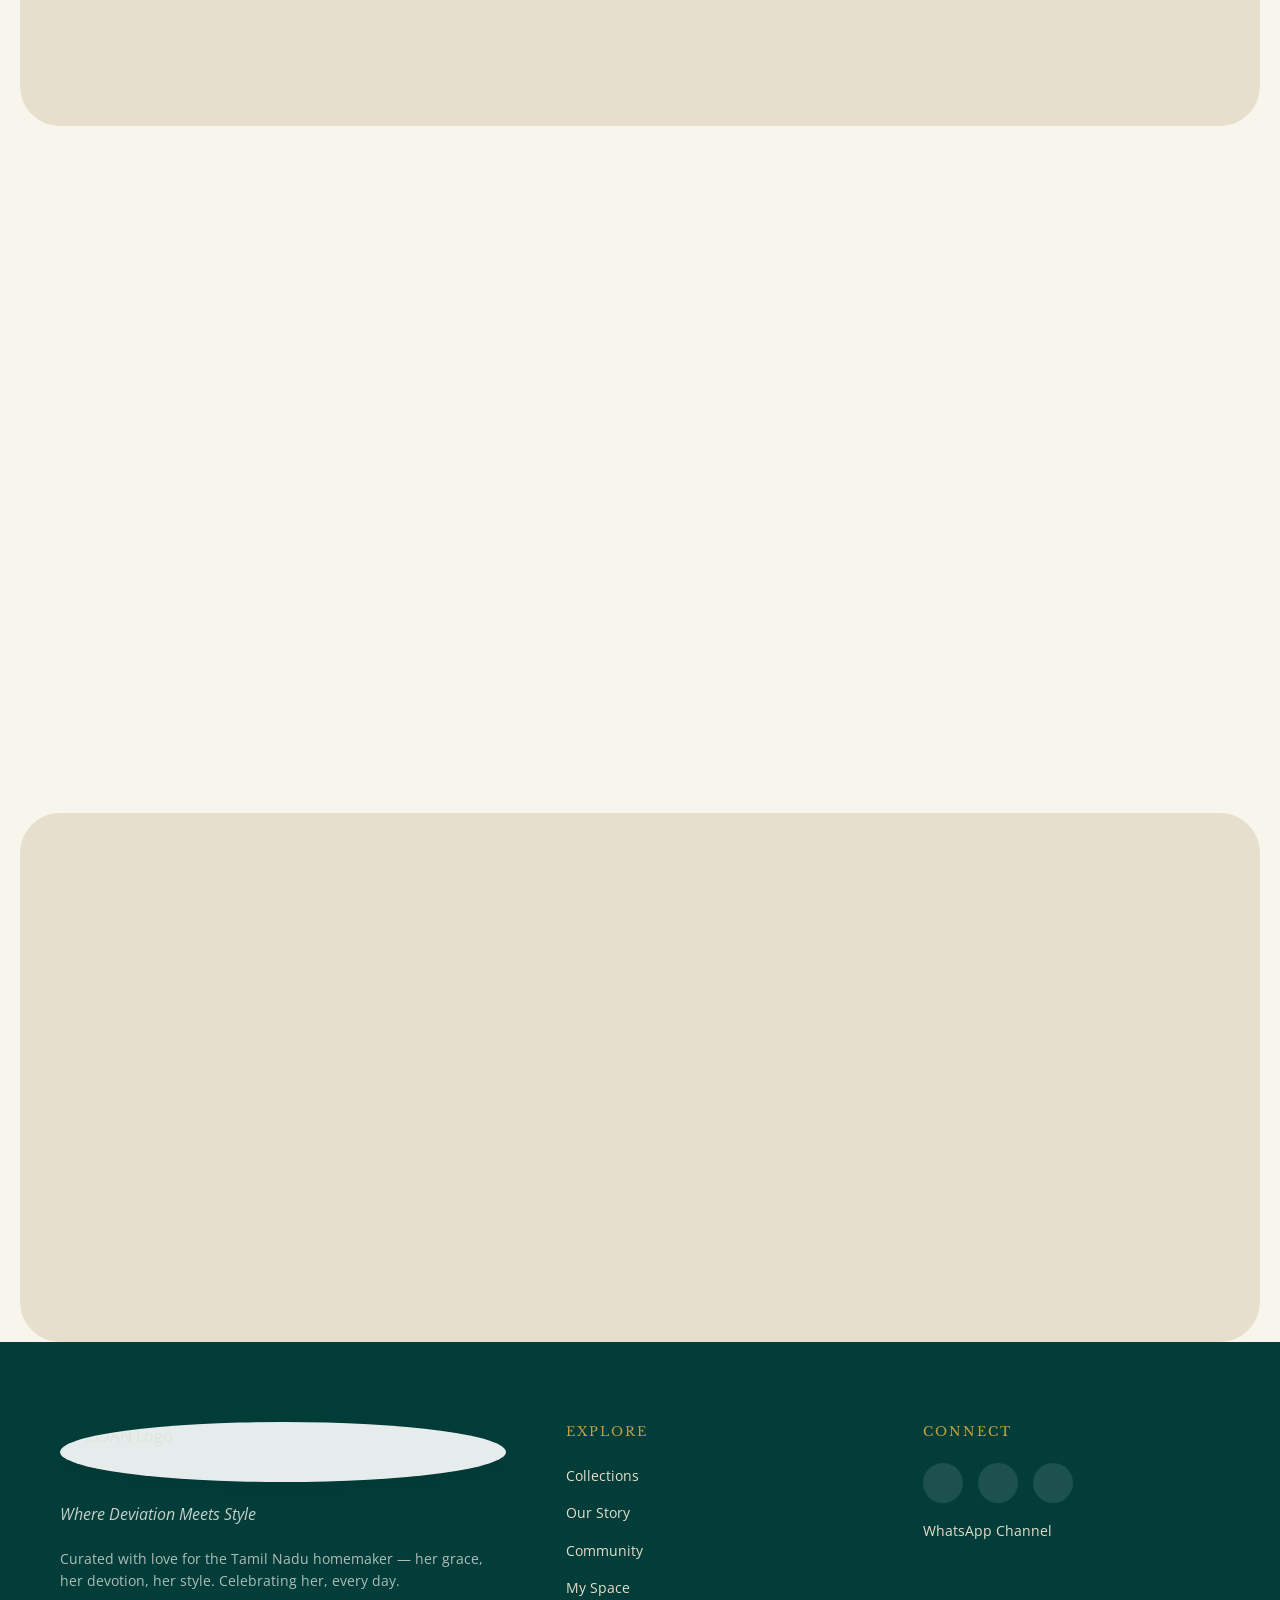
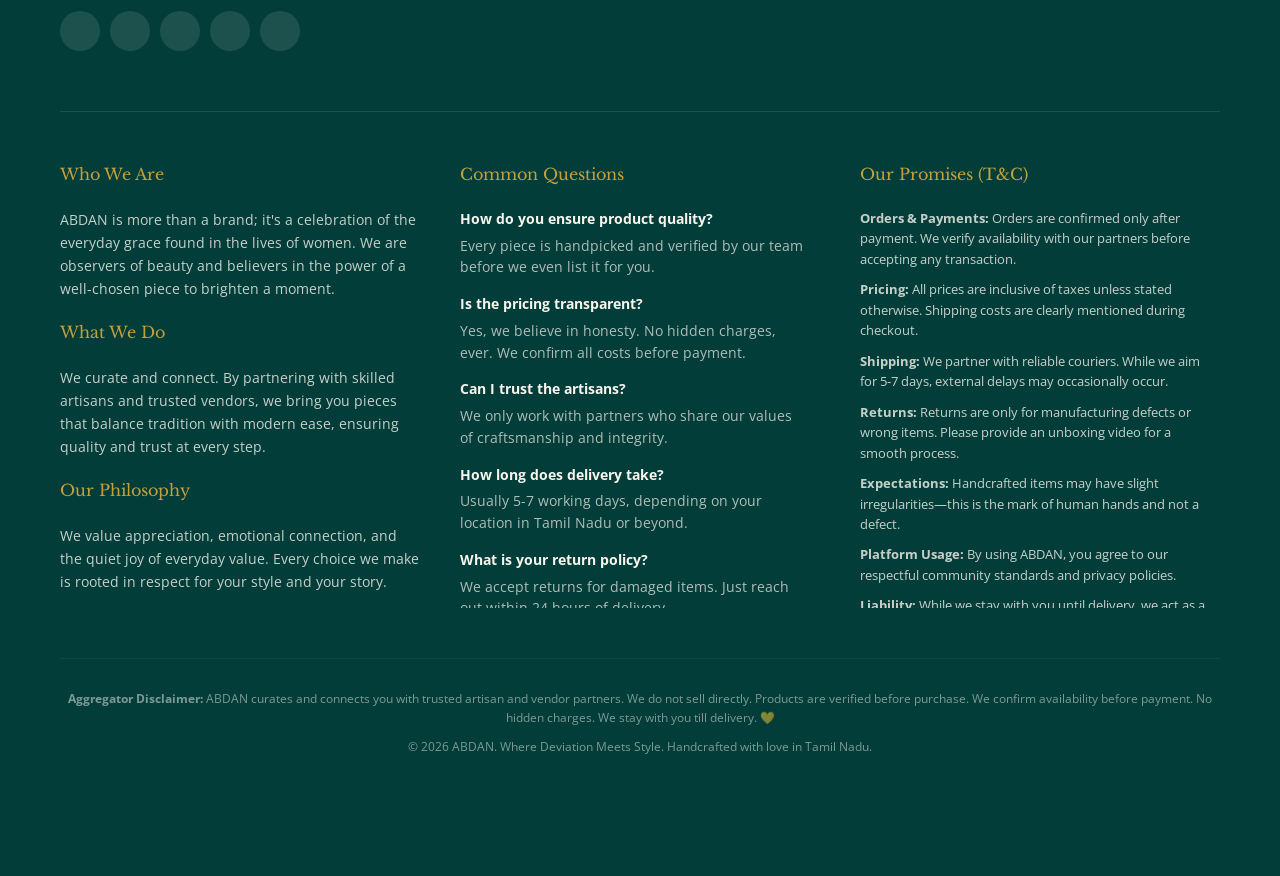
==== commit 4ec62e35: "Add files via upload" ====
--- a/index.html
+++ b/index.html
@@ -174,7 +174,7 @@
 
         .nav-links {
             display: flex;
-            gap: 20px;
+            gap: 12px;
             align-items: center;
         }
 
@@ -185,13 +185,41 @@
             font-weight: 600;
             text-transform: uppercase;
             letter-spacing: 1px;
-            transition: var(--transition);
-            opacity: 0.8;
-        }
-
-        .nav-links a:hover {
+            padding: 8px 12px;
+            border-radius: 50px;
+            transition: all 0.35s cubic-bezier(0.16, 1, 0.3, 1);
+            display: flex;
+            align-items: center;
+            gap: 0;
+            background: transparent;
+            overflow: hidden;
+            max-width: 40px;
+            white-space: nowrap;
+        }
+
+        .nav-links a i {
+            min-width: 18px;
+        }
+
+        .nav-links a span {
+            opacity: 0;
+            transform: translateX(10px);
+            transition: all 0.3s ease;
+            font-size: 0.7rem;
+        }
+
+        .nav-links a:hover, .nav-links a.active {
+            max-width: 200px;
+            background: var(--accent);
+            color: var(--ivory);
+            padding: 8px 18px;
+            gap: 10px;
+            box-shadow: 0 4px 12px var(--shadow);
+        }
+
+        .nav-links a:hover span, .nav-links a.active span {
             opacity: 1;
-            color: var(--accent);
+            transform: translateX(0);
         }
 
         .nav-actions {
@@ -990,39 +1018,80 @@
         .mobile-bottom-nav {
             display: none;
             position: fixed;
-            bottom: 20px;
+            bottom: 25px;
             left: 50%;
             transform: translateX(-50%);
-            width: 90%;
+            width: 92%;
             background: var(--nav-bg);
-            backdrop-filter: blur(15px);
-            -webkit-backdrop-filter: blur(15px);
-            border-radius: 30px;
-            padding: 12px 20px;
+            backdrop-filter: blur(20px);
+            -webkit-backdrop-filter: blur(20px);
+            border-radius: 40px;
+            padding: 10px 15px;
             justify-content: space-around;
             align-items: center;
             z-index: 1000;
-            box-shadow: 0 -5px 25px var(--shadow);
+            box-shadow: 0 10px 40px var(--shadow);
             border: 1px solid var(--border-color);
-            transition: transform 0.3s ease;
+            transition: transform 0.4s cubic-bezier(0.16, 1, 0.3, 1);
         }
 
         .mobile-nav-item {
             display: flex;
-            flex-direction: column;
-            align-items: center;
+            align-items: center;
+            justify-content: center;
             text-decoration: none;
             color: var(--text-primary);
-            gap: 4px;
-            flex: 1;
-            padding: 5px 0;
-            touch-action: manipulation;
+            gap: 0;
+            padding: 10px 12px;
+            border-radius: 30px;
+            transition: all 0.35s cubic-bezier(0.16, 1, 0.3, 1);
+            overflow: hidden;
+            max-width: 45px;
+            white-space: nowrap;
+        }
+
+        .mobile-nav-item i {
+            min-width: 20px;
         }
 
         .mobile-nav-item span {
-            font-size: 0.6rem;
-            font-weight: 600;
+            display: none;
+            font-size: 0.7rem;
+            font-weight: 700;
             text-transform: uppercase;
+        }
+
+        .mobile-nav-item.active {
+            max-width: 120px;
+            background: var(--accent);
+            color: var(--ivory);
+            gap: 8px;
+            padding: 10px 20px;
+            box-shadow: 0 4px 15px rgba(197, 161, 59, 0.3);
+        }
+
+        .mobile-nav-item.active span {
+            display: block;
+            animation: fadeIn 0.3s ease forwards;
+        }
+
+        /* Ripple Effect */
+        .mobile-nav-item {
+            position: relative;
+            overflow: hidden;
+        }
+        
+        .ripple {
+            position: absolute;
+            background: rgba(255, 255, 255, 0.3);
+            border-radius: 50%;
+            transform: scale(0);
+            animation: ripple-animation 0.6s linear;
+            pointer-events: none;
+        }
+
+        @keyframes ripple-animation {
+            to { transform: scale(4); opacity: 0; }
         }
 
         /* WhatsApp Floating CTA */
@@ -1236,11 +1305,11 @@
             <img src="https://files.manuscdn.com/user_upload_by_module/session_file/310519663561972157/CLsmPdmHcNuRpeof.jpg" alt="ABDAN Logo" class="logo-img-header">
         </a>
         <div class="nav-links">
-            <a href="#products">Handpicked for You</a>
-            <a href="#wsy">Her Story</a>
-            <a href="#testi">Her Circle 💛</a>
-            <a href="#teasers">What You Might Love</a>
-            <a href="#account">Your Space 💛</a>
+            <a href="#products" class="active"><i data-lucide="shopping-bag"></i> <span>Handpicked for You</span></a>
+            <a href="#wsy"><i data-lucide="heart"></i> <span>Her Story</span></a>
+            <a href="#testi"><i data-lucide="users"></i> <span>Her Circle 💛</span></a>
+            <a href="#teasers"><i data-lucide="sparkles"></i> <span>What You Might Love</span></a>
+            <a href="#account"><i data-lucide="user"></i> <span>Your Space 💛</span></a>
         </div>
         <div class="nav-actions">
             <button class="theme-toggle" id="themeToggle" title="Toggle Light/Dark Mode">
@@ -1255,19 +1324,19 @@
 
     <!-- Mobile Bottom Nav (App Like) -->
     <div class="mobile-bottom-nav" id="bottomNav">
-        <a href="#products" class="mobile-nav-item">
+        <a href="#products" class="mobile-nav-item active" onclick="activateMobileNav(this)">
             <i data-lucide="shopping-bag" size="20"></i>
             <span>Shop</span>
         </a>
-        <a href="#wsy" class="mobile-nav-item">
+        <a href="#wsy" class="mobile-nav-item" onclick="activateMobileNav(this)">
             <i data-lucide="heart" size="20"></i>
             <span>Story</span>
         </a>
-        <a href="#account" class="mobile-nav-item">
+        <a href="#account" class="mobile-nav-item" onclick="activateMobileNav(this)">
             <i data-lucide="user" size="20"></i>
             <span>Space</span>
         </a>
-        <a href="https://wa.me/918760595307" class="mobile-nav-item">
+        <a href="https://wa.me/918760595307" class="mobile-nav-item" onclick="activateMobileNav(this)">
             <i data-lucide="message-circle" size="20"></i>
             <span>Chat</span>
         </a>
@@ -2130,14 +2199,68 @@
         }
         tpop.addEventListener('click', (e) => { if(e.target === tpop) closeT(); });
 
-        // PWA Banner Logic
+        // PWA Banner & Install Prompt Logic
         const banner = document.getElementById('pwab');
-        if(!sessionStorage.getItem('abdan-pwa-x')) {
-            setTimeout(() => { banner.classList.add('sh'); }, 9000);
-        }
+        const installBtn = document.getElementById('pwaib');
+        let deferredPrompt;
+
+        window.addEventListener('beforeinstallprompt', (e) => {
+            e.preventDefault();
+            deferredPrompt = e;
+            if(!sessionStorage.getItem('abdan-pwa-x')) {
+                setTimeout(() => { banner.classList.add('sh'); }, 5000);
+            }
+        });
+
+        installBtn.addEventListener('click', async () => {
+            if (deferredPrompt) {
+                deferredPrompt.prompt();
+                const { outcome } = await deferredPrompt.userChoice;
+                if (outcome === 'accepted') {
+                    banner.classList.remove('sh');
+                }
+                deferredPrompt = null;
+            } else {
+                // Fallback for browsers that don't support beforeinstallprompt
+                alert("To install: Tap the share button and 'Add to Home Screen' 💛");
+            }
+        });
+
         document.getElementById('pwadb').addEventListener('click', () => {
             banner.classList.remove('sh');
             sessionStorage.setItem('abdan-pwa-x', '1');
+        });
+
+        // Mobile Nav Activation Logic
+        function activateMobileNav(el) {
+            document.querySelectorAll('.mobile-nav-item').forEach(item => item.classList.remove('active'));
+            el.classList.add('active');
+            
+            // Add ripple effect
+            const ripple = document.createElement('span');
+            ripple.classList.add('ripple');
+            el.appendChild(ripple);
+            setTimeout(() => ripple.remove(), 600);
+        }
+
+        // Active Section Tracking for Nav
+        const sections = document.querySelectorAll('section[id]');
+        window.addEventListener('scroll', () => {
+            let current = "";
+            sections.forEach(section => {
+                const sectionTop = section.offsetTop;
+                const sectionHeight = section.clientHeight;
+                if (pageYOffset >= sectionTop - 150) {
+                    current = section.getAttribute('id');
+                }
+            });
+
+            document.querySelectorAll('.nav-links a').forEach(a => {
+                a.classList.remove('active');
+                if (a.getAttribute('href').includes(current)) {
+                    a.classList.add('active');
+                }
+            });
         });
 
         // Close on Escape
